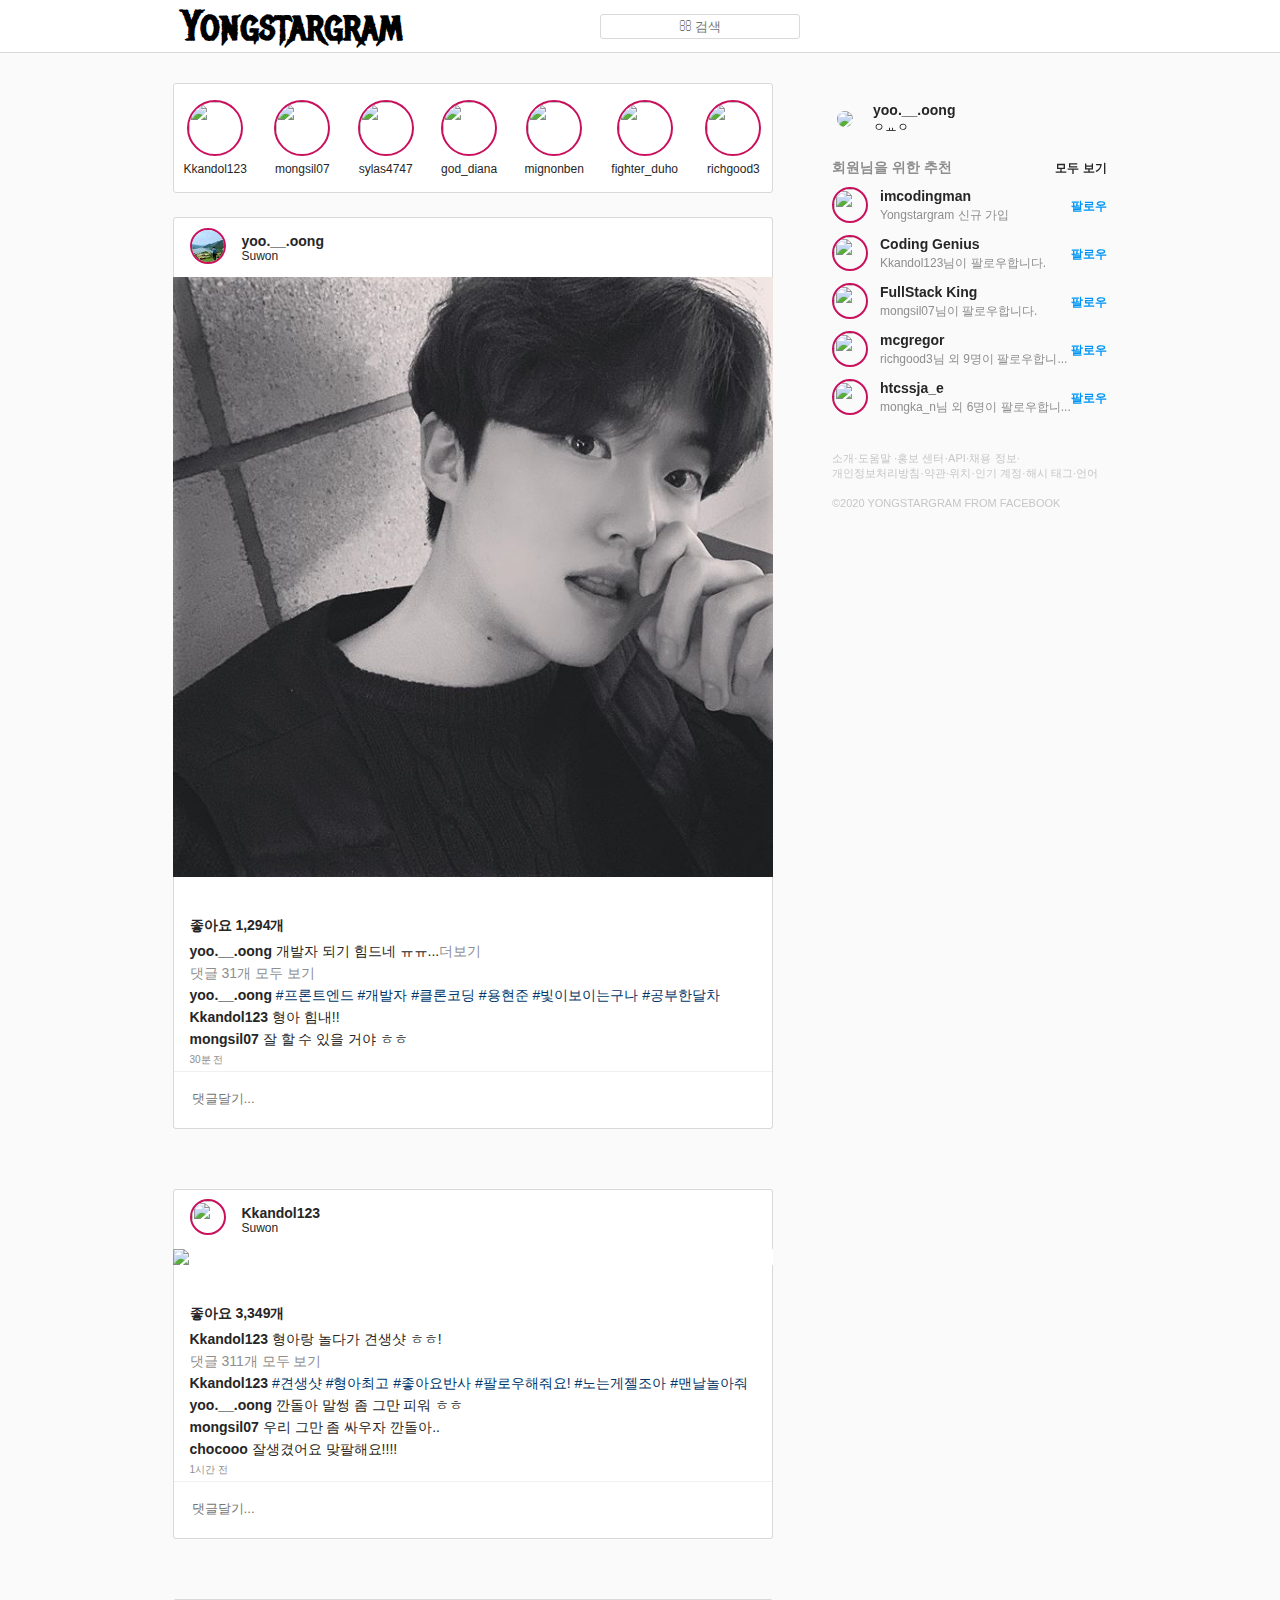
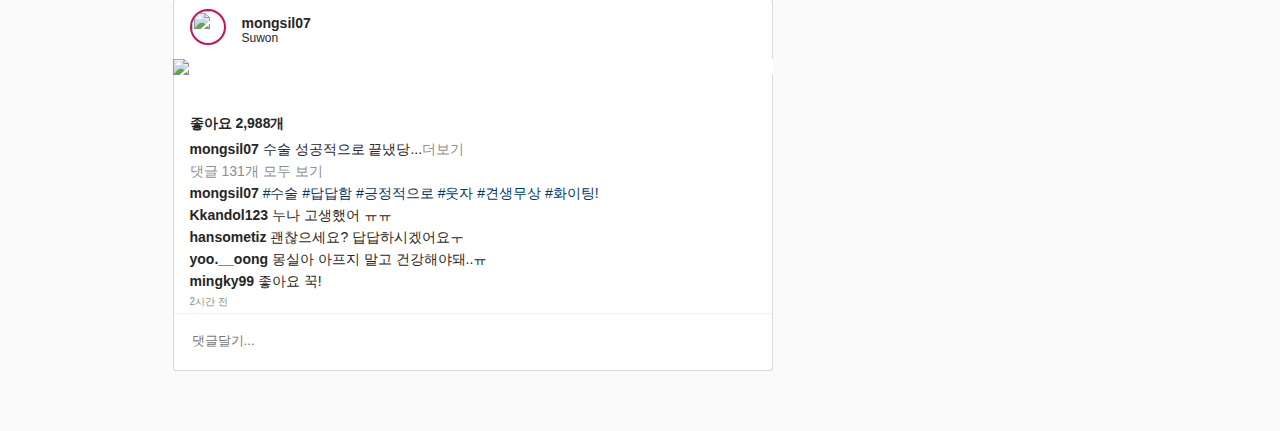
==== feed.html @ 7bf836a9 "HTML+CSS: Login Page" ====
<!DOCTYPE html>
<html lang="ko">

<head>
    <meta charset="UTF-8">
    <meta name="viewport" content="width=device-width, initial-scale=1.0">
    <meta http-equiv="X-UA-Compatible" content="ie=edge">
    <script src="https://kit.fontawesome.com/4717caeefe.js" crossorigin="anonymous"></script>
    <link href="https://fonts.googleapis.com/css2?family=Metal+Mania&display=swap" rel="stylesheet">
    <link rel="stylesheet" href="css/global.css">
    <link rel="stylesheet" href="css/feed.css">    
    <link rel="icon" href="favicon.ico">
    <title>Yongstargram</title>
</head>

<body>
    <!-- Navbar -->
    <nav id="navbar">
        <section class="navbar_section">
            <div class="navbar_container">
                <div class="navbar_logo">
                    <h1>Yongstargram</h1>
                </div>
                <div class="navbar_search">
                    <input class="navbar_search_input" type="text" placeholder="&#xf002; 검색" />
                </div>
                <div class="navbar_menu">
                    <ul class="navbar_menu_list">
                        <li class="navbar_menu_home">
                            <i class="fas fa-home"></i>
                        </li>
                        <li class="navbar_menu_dm">
                            <i class="far fa-paper-plane"></i>
                        </li>
                        <li class="navbar_menu_quest">
                            <i class="far fa-compass"></i>
                        </li>
                        <li class="navbar_menu_like">
                            <i class="fa heart fa-heart-o"></i>
                        </li>
                        <li class="navbar_menu_profile">
                            <i class="fas fa-user-alt"></i>
                        </li>
                    </ul>
                </div>
            </div>
        </section>
    </nav>
    <!-- Main Container -->
    <main id="main_container">
        <section id="main_content" class="section">
            <!-- left Menu -->
            <div class="main_left_menu">
                <!-- Feed Story -->
                <div class="main_story">
                    <!-- Story 1 -->
                    <div class="main_story_list">
                        <div class="main_story_img_list">
                            <div class="story_profile_img">
                                <img src="story_profile_img/깐돌프사.jpeg" />
                            </div>
                            <div class="story_profile_name small_name">
                                Kkandol123
                            </div>
                        </div>
                        <!-- Story 2 -->
                        <div class="main_story_img_list">
                            <div class="story_profile_img">
                                <img src="story_profile_img/몽실프사.jpeg" />
                            </div>
                            <div class="story_profile_name small_name">
                                mongsil07
                            </div>
                        </div>
                        <!-- Story 3 -->
                        <div class="main_story_img_list">
                            <div class="story_profile_img">
                                <img src="story_profile_img/sylas.jpg" />
                            </div>
                            <div class="story_profile_name small_name">
                                sylas4747
                            </div>
                        </div>
                        <!-- Story 4 -->
                        <div class="main_story_img_list">
                            <div class="story_profile_img">
                                <img src="story_profile_img/diana.jpg" />
                            </div>
                            <div class="story_profile_name small_name">
                                god_diana
                            </div>
                        </div>
                        <!-- Story 5 -->
                        <div class="main_story_img_list">
                            <div class="story_profile_img">
                                <img src="story_profile_img/ben.jpg" />
                            </div>
                            <div class="story_profile_name small_name">
                                mignonben
                            </div>
                        </div>
                        <!-- Story 6 -->
                        <div class="main_story_img_list">
                            <div class="story_profile_img">
                                <img src="story_profile_img/duho.jpg" />
                            </div>
                            <div class="story_profile_name small_name">
                                fighter_duho
                            </div>
                        </div>
                        <!-- Story 7 -->
                        <div class="main_story_img_list">
                            <div class="story_profile_img">
                                <img src="story_profile_img/simsn.jpg" />
                            </div>
                            <div class="story_profile_name small_name">
                                richgood3
                            </div>
                        </div>
                    </div>
                </div>
                <!-- Feed Info -->
                <div class="main_feed_info">
                    <article class="main_feed">

                        <!-- Feed Profile 1-->
                        <header class="main_feed_profile">
                            <div class="main_feed_profile_img_info">

                                <div class="main_feed_profile_img">
                                    <img src="main_profile_img/main_profile.jpg" />
                                </div>

                                <div class="main_feed_name-view">
                                    <div class="main_feed_profile_name_place">
                                        <div class="main_feed_profile_name">
                                            <a class="name">yoo.__.oong</a>
                                            <a class="small_name">Suwon</a>
                                        </div>
                                    </div>

                                    <div class="main_feed_profile_view">
                                        <span><i class="fa fa-ellipsis-h"></i></span>
                                    </div>
                                </div>
                            </div>


                        </header>

                        <!-- Feed Main 1-->
                        <div class="main_feed">
                            <div class="main_feed_img">
                                <img src="main_profile_img/용현준사진.png" class="feed_img" />
                            </div>

                            <div class="main_feed_explanation">
                                <section class="main_feed_explanation_icon">


                                    <span class="like-null-btn"><i class="fa heart fa-heart-o"></i></span>

                                    <span><i class="far fa-comment"></i></span>
                                    <span><i class="far fa-paper-plane"></i></span>


                                    <span id="book_mark">
                                        <i class="far fa-bookmark"></i>
                                    </span>
                                </section>

                                <section class="main_feed_likes">
                                    <div class="main_feed_like_count">
                                        <span>좋아요 1,<span id="like-count">294</span>개</span>
                                    </div>

                                    <div class="main_feed_commentes">
                                        <div class="main_feed_commentes_name">
                                            <span class="name">yoo.__.oong</span> <span>개발자 되기 힘드네 ㅠㅠ...<span
                                                    class="more_view">더보기</span> </span>
                                        </div>
                                        <div class="main_feed_comment_count">
                                            <span>댓글 31개 모두 보기</span>
                                        </div>
                                        <div class="main_feed_comment">
                                            <span class="name">yoo.__.oong</span> <span class="hash_tag">#프론트엔드 #개발자
                                                #클론코딩 #용현준 #빛이보이는구나 #공부한달차</span>
                                        </div>
                                        <div class="comment_list">
                                            <div class="main_feed_comment">
                                                <span class="name">Kkandol123</span> <span>형아 힘내!!</span>
                                            </div>
                                            <div class="main_feed_comment">
                                                <span class="name">mongsil07</span> <span>잘 할 수 있을 거야 ㅎㅎ</span>
                                            </div>
                                        </div>
                                        <div class="main_feed_time">
                                            <span>30분 전</span>
                                        </div>
                                        <section class="main_feed_comment_input">
                                            <div class="comment_input_form">
                                                <textarea class="comment_input_text" placeholder="댓글달기..."></textarea>

                                            </div>
                                        </section>
                                    </div>
                                </section>




                            </div>
                        </div>

                    </article>

                    <article class="main_feed">

                        <!-- Feed Profile 2-->
                        <header class="main_feed_profile">
                            <div class="main_feed_profile_img_info">

                                <div class="main_feed_profile_img">
                                    <img src="main_profile_img/깐돌프사.jpeg" />
                                </div>

                                <div class="main_feed_name-view">
                                    <div class="main_feed_profile_name_place">
                                        <div class="main_feed_profile_name">
                                            <a class="name">Kkandol123</a>
                                            <a class="small_name">Suwon</a>
                                        </div>
                                    </div>

                                    <div class="main_feed_profile_view">
                                        <span><i class="fa fa-ellipsis-h"></i></span>
                                    </div>
                                </div>
                            </div>


                        </header>

                        <!-- Feed Main 2-->
                        <div class="main_feed">
                            <div class="main_feed_img">
                                <img src="main_profile_img/깐돌피드1.jpeg" class="feed_img" />
                            </div>

                            <div class="main_feed_explanation">
                                <section class="main_feed_explanation_icon">


                                    <span class="like-null-btn"><i class="fa heart fa-heart-o"></i></span>

                                    <span><i class="far fa-comment"></i></span>
                                    <span><i class="far fa-paper-plane"></i></span>


                                    <span id="book_mark">
                                        <i class="far fa-bookmark"></i>
                                    </span>
                                </section>

                                <section class="main_feed_likes">
                                    <div class="main_feed_like_count">
                                        <span>좋아요 3,<span id="like-count">349</span>개</span>
                                    </div>

                                    <div class="main_feed_commentes">
                                        <div class="main_feed_commentes_name">
                                            <span class="name">Kkandol123</span> <span>형아랑 놀다가 견생샷 ㅎㅎ!
                                        </div>
                                        <div class="main_feed_comment_count">
                                            <span>댓글 311개 모두 보기</span>
                                        </div>
                                        <div class="main_feed_comment">
                                            <span class="name">Kkandol123</span> <span class="hash_tag">#견생샷 #형아최고
                                                #좋아요반사 #팔로우해줘요! #노는게젤조아 #맨날놀아줘</span>
                                        </div>
                                        <div class="comment_list">
                                            <div class="main_feed_comment">
                                                <span class="name">yoo.__.oong</span> <span>깐돌아 말썽 좀 그만 피워 ㅎㅎ</span>
                                            </div>
                                            <div class="main_feed_comment">
                                                <span class="name">mongsil07</span> <span>우리 그만 좀 싸우자 깐돌아..</span>
                                            </div>
                                            <div class="main_feed_comment">
                                                <span class="name">chocooo</span> <span>잘생겼어요 맞팔해요!!!!</span>
                                            </div>
                                        </div>
                                        <div class="main_feed_time">
                                            <span>1시간 전</span>
                                        </div>
                                        <section class="main_feed_comment_input">
                                            <div class="comment_input_form" action="">
                                                <textarea class="comment_input_text" placeholder="댓글달기..."></textarea>

                                            </div>
                                        </section>
                                    </div>
                                </section>

                            </div>
                        </div>

                    </article>
                    <article class="main_feed">

                        <!-- Feed Profile 3 -->
                        <header class="main_feed_profile">
                            <div class="main_feed_profile_img_info">

                                <div class="main_feed_profile_img">
                                    <img src="main_profile_img/몽실프사.jpeg" />
                                </div>

                                <div class="main_feed_name-view">
                                    <div class="main_feed_profile_name_place">
                                        <div class="main_feed_profile_name">
                                            <a class="name">mongsil07</a>
                                            <a class="small_name">Suwon</a>
                                        </div>
                                    </div>

                                    <div class="main_feed_profile_view">
                                        <span><i class="fa fa-ellipsis-h"></i></span>
                                    </div>
                                </div>
                            </div>


                        </header>

                        <!-- Feed Main 3 -->
                        <div class="main_feed">
                            <div class="main_feed_img">
                                <img src="main_profile_img/몽실피드1.jpeg" class="feed_img" />
                            </div>

                            <div class="main_feed_explanation">
                                <section class="main_feed_explanation_icon">


                                    <span class="like-null-btn"><i class="fa heart fa-heart-o"></i></span>

                                    <span><i class="far fa-comment"></i></span>
                                    <span><i class="far fa-paper-plane"></i></span>


                                    <span id="book_mark">
                                        <i class="far fa-bookmark"></i>
                                    </span>
                                </section>

                                <section class="main_feed_likes">
                                    <div class="main_feed_like_count">
                                        <span>좋아요 2,<span id="like-count">988</span>개</span>
                                    </div>

                                    <div class="main_feed_commentes">
                                        <div class="main_feed_commentes_name">
                                            <span class="name">mongsil07</span> <span>수술 성공적으로 끝냈당...<span
                                                    class="more_view">더보기</span> </span>
                                        </div>
                                        <div class="main_feed_comment_count">
                                            <span>댓글 131개 모두 보기</span>
                                        </div>
                                        <div class="main_feed_comment">
                                            <span class="name">mongsil07</span> <span class="hash_tag">#수술 #답답함
                                                #긍정적으로 #웃자 #견생무상 #화이팅!</span>
                                        </div>
                                        <div class="comment_list">
                                            <div class="main_feed_comment">
                                                <span class="name">Kkandol123</span> <span>누나 고생했어 ㅠㅠ</span>
                                            </div>
                                            <div class="main_feed_comment">
                                                <span class="name">hansometiz</span> <span>괜찮으세요? 답답하시겠어요ㅜ</span>
                                            </div>
                                            <div class="main_feed_comment">
                                                <span class="name">yoo.__oong</span> <span>몽실아 아프지 말고 건강해야돼..ㅠ</span>
                                            </div>
                                            <div class="main_feed_comment">
                                                <span class="name">mingky99</span> <span>좋아요 꾹!</span>
                                            </div>
                                        </div>
                                        <div class="main_feed_time">
                                            <span>2시간 전</span>
                                        </div>


                                        <section class="main_feed_comment_input">
                                            <div class="comment_input_form" action="">
                                                <textarea class="comment_input_text" placeholder="댓글달기..."></textarea>

                                            </div>
                                        </section>
                                    </div>
                                </section>

                            </div>
                        </div>

                    </article>
                </div>
            </div>

            <!-- Footer Menu -->

            <footer class="footer_menu">
                <div class="footer_menu_profile_img-name">
                    <div class="footer_menu_profile_img">
                        <img src="footer_img/footer_profile.jpg" />
                    </div>
                    <div class="footer_menu_profile_name">
                        <div class="footer_id">
                            <span class="name">yoo.__.oong</span>
                        </div>
                        <div class="footer_nickname">
                            <span>ㅇㅛㅇ</span>
                        </div>
                    </div>
                </div>

                <!-- Follow Recommend -->
                <div class="footer_recommend_menu">
                    <div class="footer_recommend_logo">
                        <div class="footer_recommend_logo_recommentation">
                            <span>회원님을 위한 추천</span>
                        </div>
                        <div class="footer_recommend_view">
                            <span class="small_name">모두 보기</span>
                        </div>
                    </div>
                    <!-- Recommend 1 -->
                    <div class="footer_recommend_menulist">
                        <div class="footer_recommend_list">
                            <div class="footer_img-name">
                                <div class="footer_recommend_list_img">
                                    <img src="recommend_img/codingman.jpg" />
                                </div>
                                <div class="footer_recommend_list_name">

                                    <div class="recommend_id">
                                        <span class="name">imcodingman</span>
                                    </div>
                                    <div class="recommend_info">
                                        <span class="small_name rec_follower">Yongstargram 신규 가입</span>
                                    </div>
                                </div>
                            </div>
                            <div class="footer_recommend_list_follow">
                                <span class="small_name">팔로우</span>
                            </div>
                        </div>
                        <!-- Recommend 2 -->
                        <div class="footer_recommend_list">
                            <div class="footer_img-name">
                                <div class="footer_recommend_list_img">
                                    <img src="recommend_img/coding_genius.jpg" />
                                </div>
                                <div class="footer_recommend_list_name">

                                    <div class="recommend_id">
                                        <span class="name">Coding Genius</span>
                                    </div>
                                    <div class="recommend_info">
                                        <span class="small_name rec_follower">Kkandol123님이 팔로우합니다.</span>
                                    </div>
                                </div>
                            </div>
                            <div class="footer_recommend_list_follow">
                                <span class="small_name">팔로우</span>
                            </div>
                        </div>
                        <!-- Recommend 3 -->
                        <div class="footer_recommend_list">
                            <div class="footer_img-name">
                                <div class="footer_recommend_list_img">
                                    <img src="recommend_img/nico.jpg" />
                                </div>
                                <div class="footer_recommend_list_name">

                                    <div class="recommend_id">
                                        <span class="name">FullStack King</span>
                                    </div>
                                    <div class="recommend_info">
                                        <span class="small_name rec_follower">mongsil07님이 팔로우합니다.</span>
                                    </div>
                                </div>
                            </div>
                            <div class="footer_recommend_list_follow">
                                <span class="small_name">팔로우</span>
                            </div>
                        </div>
                        <!-- Recommend 4 -->
                        <div class="footer_recommend_list">
                            <div class="footer_img-name">
                                <div class="footer_recommend_list_img">
                                    <img src="recommend_img/mcgregor.jpg" />
                                </div>
                                <div class="footer_recommend_list_name">

                                    <div class="recommend_id">
                                        <span class="name">mcgregor</span>
                                    </div>
                                    <div class="recommend_info">
                                        <span class="small_name rec_follower">richgood3님 외 9명이 팔로우합니...</span>
                                    </div>
                                </div>
                            </div>
                            <div class="footer_recommend_list_follow">
                                <span class="small_name">팔로우</span>
                            </div>
                        </div>
                        <!-- Recommend 5 -->
                        <div class="footer_recommend_list">
                            <div class="footer_img-name">
                                <div class="footer_recommend_list_img">
                                    <img src="recommend_img/money.jpg" />
                                </div>
                                <div class="footer_recommend_list_name">

                                    <div class="recommend_id">
                                        <span class="name">htcssja_e</span>
                                    </div>
                                    <div class="recommend_info">
                                        <span class="small_name rec_follower">mongka_n님 외 6명이 팔로우합니...</span>
                                    </div>
                                </div>
                            </div>
                            <div class="footer_recommend_list_follow">
                                <span class="small_name">팔로우</span>
                            </div>
                        </div>
                    </div>
                </div>
                <!-- Terms and Conditions -->
                <div class="footer_footer">
                    <div class="footer_footer_terms">
                        <p>소개·도움말 ·홍보 센터·API·채용 정보·</p>
                        <p>개인정보처리방침·약관·위치·인기 계정·해시 태그·언어</p>
                    </div>
                    <div class="footer_footer_since">
                        <span>©2020 YONGSTARGRAM FROM FACEBOOK</span>
                    </div>
                </div>
            </footer>

        </section>

    </main>
    <script defer src="js/like_button.js"></script>
    <script defer src="js/comment-button.js"></script>
</body>

</html>
---- css/global.css ----
:root{
    /* color */
    --color-black:#000000;
    --color-light-black:#262626;
    --color-gray:#8e8e8e;
    --color-light-gray:#c9c3c3;
    --color-white-gray:#fafafa;
    --color-light-blue:#0095f6;
    --color-light-red:#ca105d;
    --color-dark-pink:#ca105d;
    --color-white: #ffffff;
    --color-hash-tag:#00376b;    

    /* Border */
    --border-radius:3px;
    --color-border:#d9d9d9;
}

/* Global */
* {
    box-sizing: border-box;
}

body {
    padding-top: 53px;
    margin: 0; 
    background-color: var(--color-white-gray);
    font-family: -apple-system,BlinkMacSystemFont,"Segoe UI",Roboto,Helvetica,Arial,sans-serif;
}

main {
    animation: .6s fadeMain linear;
}

@keyframes fadeMain{
	from{
		transform: translateY(20px);
		opacity: 0;
	}
	to{
		transform: none;
		opacity: 1
	}
}

img {
    border-radius: 50%;
    border: 2px solid var(--color-dark-pink);
    cursor: pointer;
    user-select: none;
}

i {
    cursor: pointer;
}

.name {
    font-size:14px;
    font-weight: 600;    
    color: var(--color-light-black);
}

.small_name {
    font-size:12px;    
    color: var(--color-light-black);    
}
---- css/feed.css ----
/* Navbar */
#navbar {
    z-index: 1;
    width: 100%;
    height: 53px;
    position: fixed;
    top: 0;
    background-color: var(--color-white);
    border-bottom: 1px solid var(--color-border);
    font-size: 1.3em;
}

.navbar_section {
    height: 100%;
    display: flex;
    align-items: center;
    justify-content: center;
}

.navbar_container {
    height: 100%;
    width: 915px;
    display: flex;
    justify-content: space-between;
    align-items: center;
}

.navbar_logo {
    height: 100%;
    display: flex;
    align-items: center;
    font-family: 'Metal Mania', cursive;    
    cursor: pointer;
    user-select: none;
}

.navbar_logo h1 {
    margin: 0;
}

.navbar_search {
    height: 100%;    
    display: flex;
    align-items: center;
}

.navbar_search_input{
    font-family: FontAwesome;
    font-style: normal;
    font-weight: normal;
    text-decoration: inherit;
    width: 200px;
    height: 25px;
    line-height: 25px;
    padding: 3px 6px;
    border: 1px solid var(--color-border);
    border-radius: var(--border-radius);
}

.navbar_search_input::placeholder{
    text-align: center;
}

.navbar_menu{
    height: 100%;
    display: flex;
    align-items: center;
    justify-content: center
}

.navbar_menu_list {
    display: flex;
    list-style: none;
    margin: 0;    
    padding: 0;
}

.navbar_menu_list li {
    padding-left: 20px;
}

/* Feed */
#main_content { 
    max-width: 935px;
    margin: 0 auto;   
    display: flex;
    padding-top: 30px;
       
}

.main_left_menu {
    max-width: 600px;
    margin-right: 28px;
}

/* Story */
.main_story {
    margin-bottom: 24px;
    background-color: var(--color-white);
    border: 1px solid var(--color-border);
    border-radius: var(--border-radius);
    padding: 16px 10px;
}

.main_story_list {    
    display: flex;
    justify-content: space-between;   
}

.main_story_img_list {
    text-align: center;    
}

.story_profile_img img{
    width: 56px;
    height: 56px;
}

.story_profile_name {
    font-size: 12px;
    color: var(--color-light-black);
}

/* Main Feed */


.main_feed {
    background-color: var(--color-white);
    margin-bottom: 60px;    
}

.main_feed_profile {
    border: 1px solid var(--color-border);
    border-top-right-radius: var(--border-radius);
    border-top-left-radius: var(--border-radius);
    border-bottom: none;
    padding: 16px;
}

.main_feed_profile_img_info {
    height: 27px;
    display: flex;
    justify-content: space-between;
    align-items: center;    
}

.main_feed_profile_img img {
    width: 36px;
    height: 36px;
}

.feed_img{
    display: table-row;
    border-radius: 0;
    border-style: none;      
}

.main_feed_name-view {
    width: 100%;
    display: flex;
    justify-content: space-between;
    align-items: center;
    margin-left: 16px;
}

.main_feed_profile_name{    
    display: flex;
    flex-direction: column;    
    align-items: flex-start;
}


/* Feed Info (Bottom) */
.main_feed_explanation {
    border: 1px solid var(--color-border);
    border-bottom-right-radius: var(--border-radius);
    border-bottom-left-radius: var(--border-radius);
    border-top: none;
}

.main_feed_explanation_icon {
    display: flex;
    align-items: center;
    height: 40px;
    font-size: 24px;
    padding: 0 16px;
    
}

.fa-heart {
    color:#ed4956;
    animation: .5s pump infinite linear;
}

@keyframes pump{
	from{
		transform: none;
	}
	to{
		transform: scale(1.1,1.1);
	}
}

.main_feed_explanation_icon span {
    margin-right: 18px;
}

#book_mark {
    margin-left: auto;
    margin-right: 0px;
}

.main_feed_likes {
    font-size: 14px;
    color: var(--color-light-black);
    
}

.main_feed_like_count {
    padding: 0 16px;
    margin-bottom: 8px;
    font-weight: 600;
}

.main_feed_commentes_name,
.main_feed_comment_count,
.main_feed_comment,
.main_feed_time {
    margin-bottom: 4px;
    padding: 0 16px;
}

.more_view {
    color: var(--color-gray);
    cursor: pointer;
}

.main_feed_comment_count {
    color: var(--color-gray);
}

.hash_tag {
    color: var(--color-hash-tag);
}

.main_feed_time {
    font-size: 10px;
    color: var(--color-gray);
}

.main_feed_comment_input {
    margin-top: 4px;
    padding: 0 16px;
    border-top: 1px solid #f0f0f0;    
}

.comment_input_form {
    display: flex;
    justify-content: space-between;
    align-items: center;
    height: 56px;    
}

.comment_input_text {
    width: 100%;
    height: 24px;
    outline: none;
    border: none;
    resize: none;
    font-family: -apple-system,BlinkMacSystemFont,"Segoe UI",Roboto,Helvetica,Arial,sans-serif;
}


.comment_input_button:disabled {
    opacity: .3;
    pointer-events: none;
}

/* Footer */

.footer_menu {
    position: fixed;
    left: 65%;
    margin-bottom: 30px;
}

.footer_menu_profile_img-name {
    display: flex;
    align-items: center;
    margin: 18px 0;
    padding-left: 5px;
}

.footer_menu_profile_img {
    display: flex;
    border: none;
}

.footer_menu_profile_img  img{
    border: none;
}

.footer_recommend_list_img img{
    width: 36px;
    height: 36px;
}

.footer_menu_profile_name {
    margin-left: 20px;
}

.footer_menu_profile_img-name .footer_nickname {
    font-size: 12px;    
}

.footer_recommend_view span {
    font-weight: 600;
}

.footer_recommend_menu {
    margin-left: -16px;
    margin-bottom: 12px;
}

.footer_recommend_logo {
    display: flex;
    justify-content: space-between;
    align-items: center;
    padding: 4px 16px;
    margin-top: 12px;
}

.footer_recommend_logo_recommentation{
    font-size: 14px;
    font-weight: 600;
    color: var(--color-gray);
}

.footer_recommend_list {
    display: flex;
    justify-content: space-between;
    align-items: center;
    height: 48px;
    padding: 8px 16px;
}

.footer_img-name {
    display: flex;
}

.footer_recommend_list_img {
    display: flex;
    flex-direction: column;
    justify-content: center;
    margin-right: 12px;
}

.rec_follower {    
    color: var(--color-gray);
}

.footer_recommend_list_follow .small_name {
    color: var(--color-light-blue);
    font-weight: 600;
    cursor: pointer;
}

.footer_footer {
    font-size: 11px;
    color: #c7c7c7;
    padding-bottom: 30px;
}

.footer_footer_terms{
    margin-top: 30px;
    margin-bottom: 16px;
}

.footer_footer_terms p{
    margin: 0;
}


/* Responsive */

/* Max-width 1000px */
@media screen and (max-width: 1000px) {
    .footer_menu {
        display: none;
    }

    .main_left_menu {
        margin: 0 auto;
    }

    .navbar_container {
        width: 100%;
        padding: 0 20px;
    }
}

/* Max-width 640px */
@media screen and (max-width: 640px) {
    .navbar_container_2,
    .main_left_menu,
    .feed_img {
        width: 100%;        
    }

    #main_content {
        width: 100%;
        padding-top: 1px;
    }    

    .main_feed_profile,
    .main_feed_explanation {
        background: none;
        border: none;
    }

    .navbar_search,
    .main_story  {
        display: none;
    }    
}
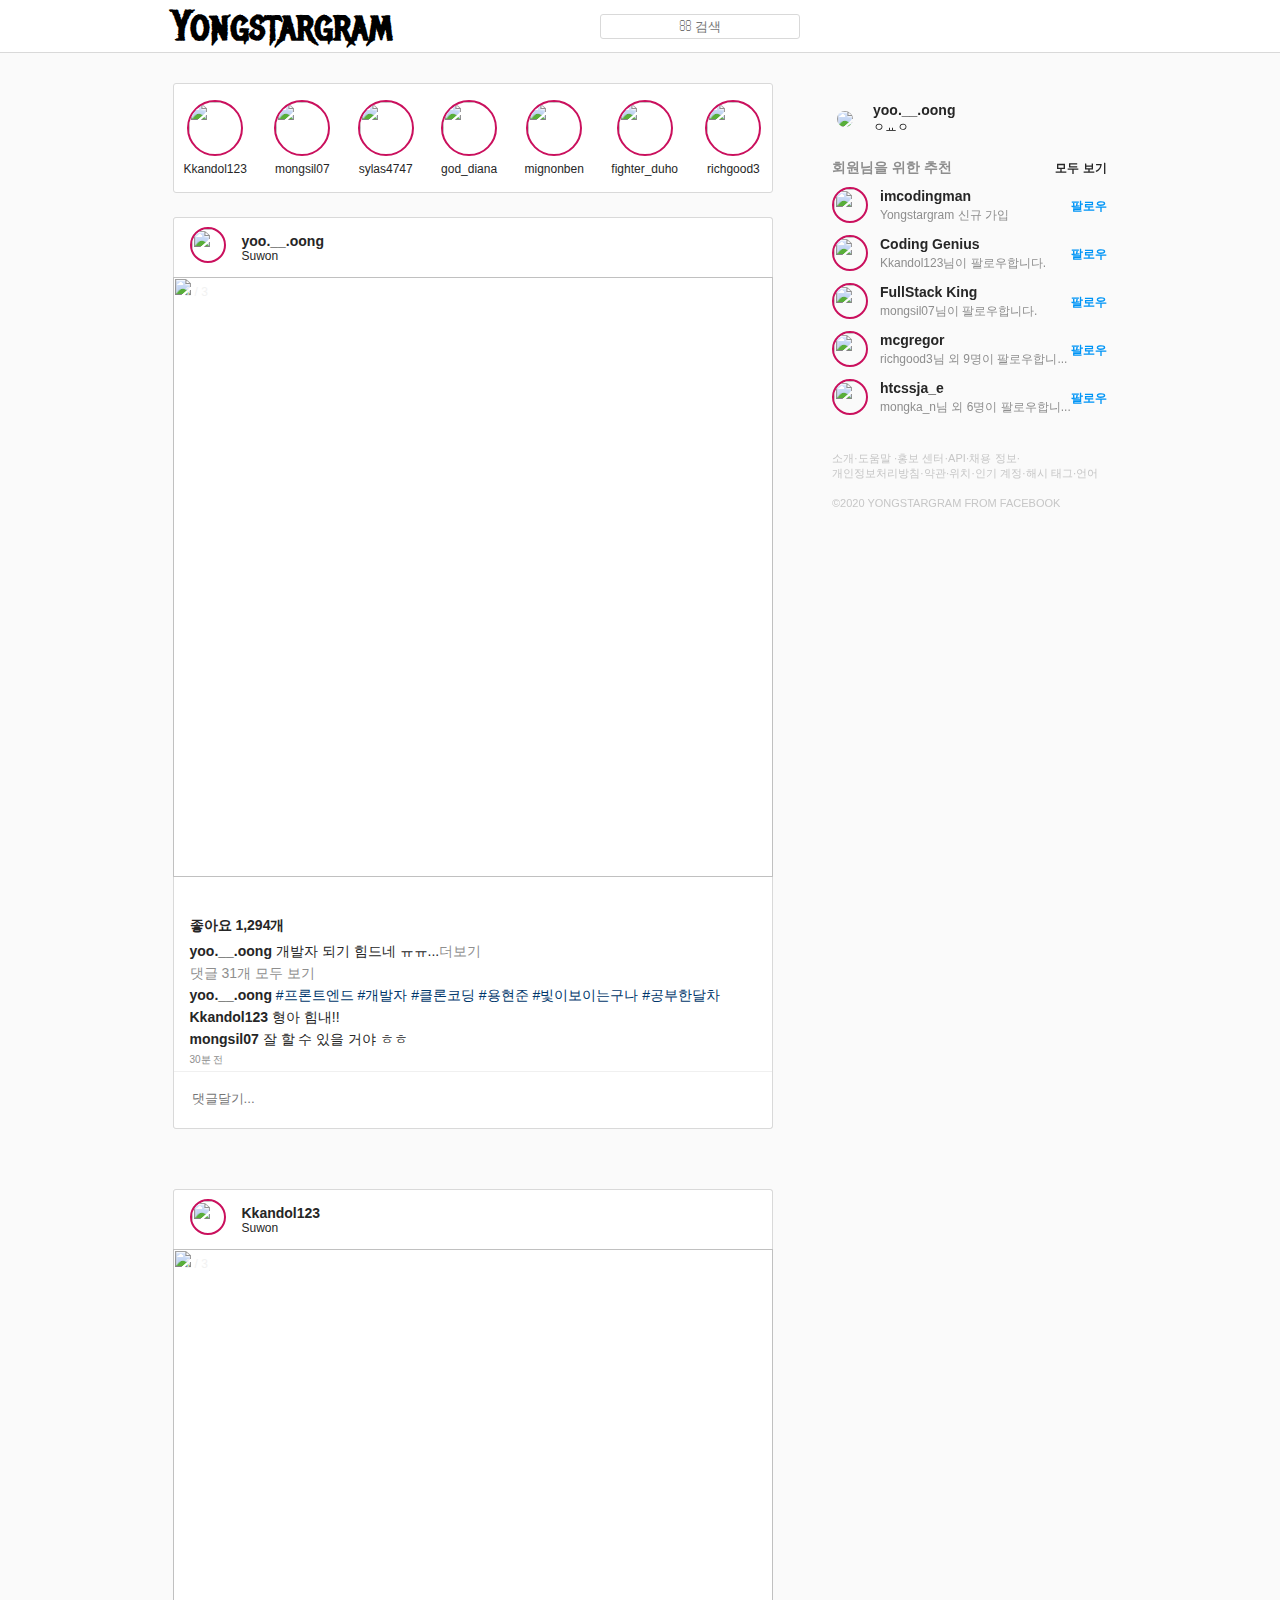
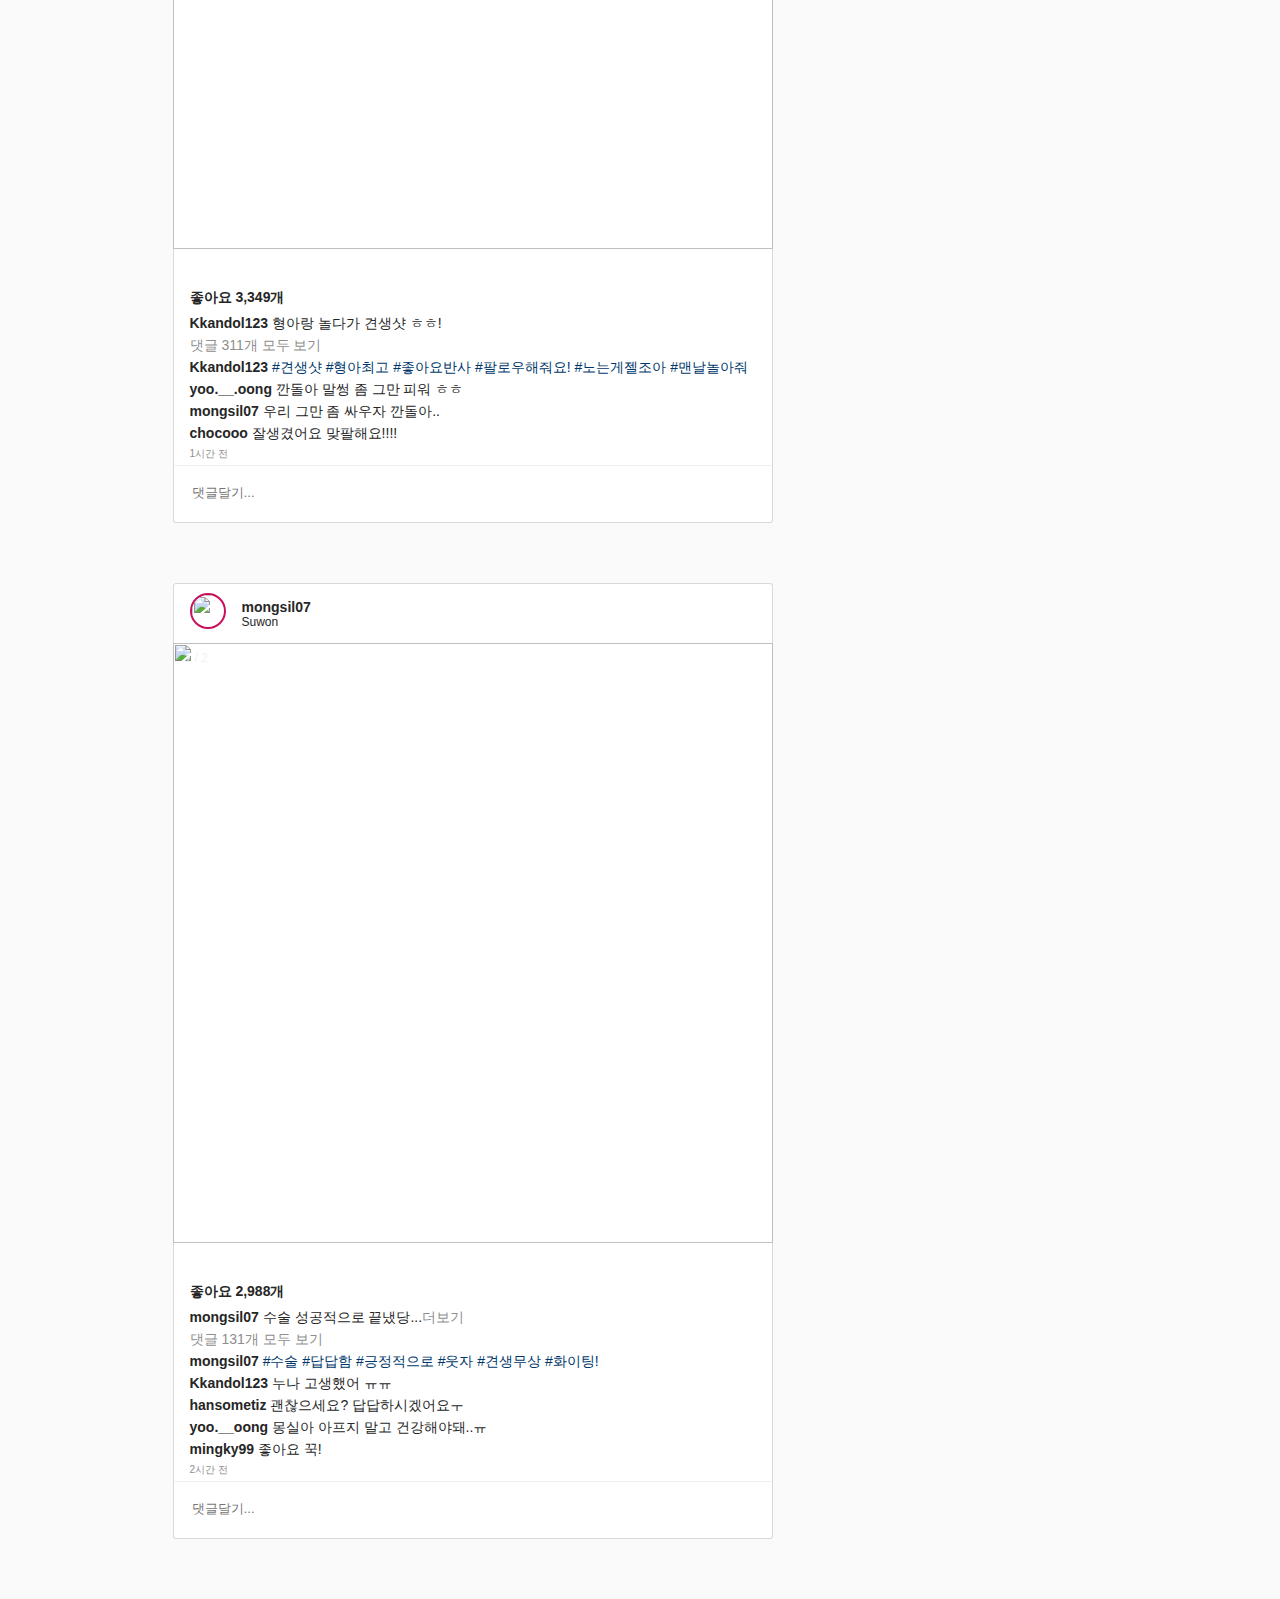
==== commit 2b94fa97: "JS: Image Slider" ====
--- a/feed.html
+++ b/feed.html
@@ -8,8 +8,11 @@
     <script src="https://kit.fontawesome.com/4717caeefe.js" crossorigin="anonymous"></script>
     <link href="https://fonts.googleapis.com/css2?family=Metal+Mania&display=swap" rel="stylesheet">
     <link rel="stylesheet" href="css/global.css">
-    <link rel="stylesheet" href="css/feed.css">    
+    <link rel="stylesheet" href="css/feed.css">
     <link rel="icon" href="favicon.ico">
+    <script defer src="js/like_button.js"></script>
+    <script defer src="js/comment-button.js"></script>
+    <script defer src="js/feed_img_slider.js"></script>
     <title>Yongstargram</title>
 </head>
 
@@ -57,7 +60,7 @@
                     <div class="main_story_list">
                         <div class="main_story_img_list">
                             <div class="story_profile_img">
-                                <img src="story_profile_img/깐돌프사.jpeg" />
+                                <img src="images/story_profile_img/깐돌프사.jpeg" />
                             </div>
                             <div class="story_profile_name small_name">
                                 Kkandol123
@@ -66,7 +69,7 @@
                         <!-- Story 2 -->
                         <div class="main_story_img_list">
                             <div class="story_profile_img">
-                                <img src="story_profile_img/몽실프사.jpeg" />
+                                <img src="images/story_profile_img/몽실프사.jpeg" />
                             </div>
                             <div class="story_profile_name small_name">
                                 mongsil07
@@ -75,7 +78,7 @@
                         <!-- Story 3 -->
                         <div class="main_story_img_list">
                             <div class="story_profile_img">
-                                <img src="story_profile_img/sylas.jpg" />
+                                <img src="images/story_profile_img/sylas.jpg" />
                             </div>
                             <div class="story_profile_name small_name">
                                 sylas4747
@@ -84,7 +87,7 @@
                         <!-- Story 4 -->
                         <div class="main_story_img_list">
                             <div class="story_profile_img">
-                                <img src="story_profile_img/diana.jpg" />
+                                <img src="images/story_profile_img/diana.jpg" />
                             </div>
                             <div class="story_profile_name small_name">
                                 god_diana
@@ -93,7 +96,7 @@
                         <!-- Story 5 -->
                         <div class="main_story_img_list">
                             <div class="story_profile_img">
-                                <img src="story_profile_img/ben.jpg" />
+                                <img src="images/story_profile_img/ben.jpg" />
                             </div>
                             <div class="story_profile_name small_name">
                                 mignonben
@@ -102,7 +105,7 @@
                         <!-- Story 6 -->
                         <div class="main_story_img_list">
                             <div class="story_profile_img">
-                                <img src="story_profile_img/duho.jpg" />
+                                <img src="images/story_profile_img/duho.jpg" />
                             </div>
                             <div class="story_profile_name small_name">
                                 fighter_duho
@@ -111,7 +114,7 @@
                         <!-- Story 7 -->
                         <div class="main_story_img_list">
                             <div class="story_profile_img">
-                                <img src="story_profile_img/simsn.jpg" />
+                                <img src="images/story_profile_img/simsn.jpg" />
                             </div>
                             <div class="story_profile_name small_name">
                                 richgood3
@@ -128,7 +131,7 @@
                             <div class="main_feed_profile_img_info">
 
                                 <div class="main_feed_profile_img">
-                                    <img src="main_profile_img/main_profile.jpg" />
+                                    <img src="images/main_profile_img/main_profile.jpg" />
                                 </div>
 
                                 <div class="main_feed_name-view">
@@ -149,15 +152,30 @@
                         </header>
 
                         <!-- Feed Main 1-->
-                        <div class="main_feed">
-                            <div class="main_feed_img">
-                                <img src="main_profile_img/용현준사진.png" class="feed_img" />
-                            </div>
+                        <div class="main_feed_info">
+                            <div class="main_feed_img_container">
+                                <div class="main_feed_img" style="display: block;">
+                                    <div class="main_feed_img_numbertext">1 / 3</div>
+                                    <img src="images/main_profile_img/용현준사진.png" class="feed_img" />
+                                </div>
+                                <div class="main_feed_img">
+                                    <div class="main_feed_img_numbertext">2 / 3</div>
+                                    <img src="images/main_profile_img/용현준2.jpg" class="feed_img" />
+                                </div>
+                                <div class="main_feed_img">
+                                    <div class="main_feed_img_numbertext">3 / 3</div>
+                                    <img src="images/main_profile_img/용현준3.jpg" class="feed_img" />
+                                </div>
+                                <div class="main_feed_img_button">
+                                    <a class="main_feed_img_prev">&#10094;</a>
+                                    <a class="main_feed_img_next">&#10095;</a>
+                                </div>
+                                </div>
+                        </div>
+                            
 
                             <div class="main_feed_explanation">
                                 <section class="main_feed_explanation_icon">
-
-
                                     <span class="like-null-btn"><i class="fa heart fa-heart-o"></i></span>
 
                                     <span><i class="far fa-comment"></i></span>
@@ -199,8 +217,7 @@
                                         </div>
                                         <section class="main_feed_comment_input">
                                             <div class="comment_input_form">
-                                                <textarea class="comment_input_text" placeholder="댓글달기..."></textarea>
-
+                                                <textarea class="comment_input_text" placeholder="댓글달기..."></textarea>    
                                             </div>
                                         </section>
                                     </div>
@@ -221,7 +238,7 @@
                             <div class="main_feed_profile_img_info">
 
                                 <div class="main_feed_profile_img">
-                                    <img src="main_profile_img/깐돌프사.jpeg" />
+                                    <img src="images/main_profile_img/깐돌프사.jpeg" />
                                 </div>
 
                                 <div class="main_feed_name-view">
@@ -242,10 +259,26 @@
                         </header>
 
                         <!-- Feed Main 2-->
-                        <div class="main_feed">
-                            <div class="main_feed_img">
-                                <img src="main_profile_img/깐돌피드1.jpeg" class="feed_img" />
-                            </div>
+                        <div class="main_feed_info">
+                            <div class="main_feed_img_container">
+                                <div class="main_feed_img" style="display: block;">
+                                    <div class="main_feed_img_numbertext">1 / 3</div>
+                                    <img src="images/main_profile_img/깐돌피드1.jpeg" class="feed_img" />
+                                </div>
+                                <div class="main_feed_img">
+                                    <div class="main_feed_img_numbertext">2 / 3</div>
+                                    <img src="images/main_profile_img/깐돌피드2.jpeg" class="feed_img" />
+                                </div>
+                                <div class="main_feed_img">
+                                    <div class="main_feed_img_numbertext">3 / 3</div>
+                                    <img src="images/main_profile_img/깐돌피드3.jpg" class="feed_img" />
+                                </div>
+                                <div class="main_feed_img_button">
+                                    <a class="main_feed_img_prev">&#10094;</a>
+                                    <a class="main_feed_img_next">&#10095;</a>
+                                </div>
+                            </div>
+                            
 
                             <div class="main_feed_explanation">
                                 <section class="main_feed_explanation_icon">
@@ -312,7 +345,7 @@
                             <div class="main_feed_profile_img_info">
 
                                 <div class="main_feed_profile_img">
-                                    <img src="main_profile_img/몽실프사.jpeg" />
+                                    <img src="images/main_profile_img/몽실프사.jpeg" />
                                 </div>
 
                                 <div class="main_feed_name-view">
@@ -333,10 +366,22 @@
                         </header>
 
                         <!-- Feed Main 3 -->
-                        <div class="main_feed">
-                            <div class="main_feed_img">
-                                <img src="main_profile_img/몽실피드1.jpeg" class="feed_img" />
-                            </div>
+                        <div class="main_feed_info">
+                            <div class="main_feed_img_container">
+                                <div class="main_feed_img" style="display: block;">
+                                    <div class="main_feed_img_numbertext">1 / 2</div>
+                                    <img src="images/main_profile_img/몽실피드1.jpeg" class="feed_img" />
+                                </div>
+                                <div class="main_feed_img">
+                                    <div class="main_feed_img_numbertext">2 / 2</div>
+                                    <img src="images/main_profile_img/몽실피드2.jpeg" class="feed_img" />
+                                </div>
+                                <div class="main_feed_img_button">
+                                    <a class="main_feed_img_prev">&#10094;</a>
+                                    <a class="main_feed_img_next">&#10095;</a>
+                                </div>
+                            </div>
+                            
 
                             <div class="main_feed_explanation">
                                 <section class="main_feed_explanation_icon">
@@ -410,7 +455,7 @@
             <footer class="footer_menu">
                 <div class="footer_menu_profile_img-name">
                     <div class="footer_menu_profile_img">
-                        <img src="footer_img/footer_profile.jpg" />
+                        <img src="images/footer_img/footer_profile.jpg" />
                     </div>
                     <div class="footer_menu_profile_name">
                         <div class="footer_id">
@@ -437,7 +482,7 @@
                         <div class="footer_recommend_list">
                             <div class="footer_img-name">
                                 <div class="footer_recommend_list_img">
-                                    <img src="recommend_img/codingman.jpg" />
+                                    <img src="images/recommend_img/codingman.jpg" />
                                 </div>
                                 <div class="footer_recommend_list_name">
 
@@ -457,7 +502,7 @@
                         <div class="footer_recommend_list">
                             <div class="footer_img-name">
                                 <div class="footer_recommend_list_img">
-                                    <img src="recommend_img/coding_genius.jpg" />
+                                    <img src="images/recommend_img/coding_genius.jpg" />
                                 </div>
                                 <div class="footer_recommend_list_name">
 
@@ -477,7 +522,7 @@
                         <div class="footer_recommend_list">
                             <div class="footer_img-name">
                                 <div class="footer_recommend_list_img">
-                                    <img src="recommend_img/nico.jpg" />
+                                    <img src="images/recommend_img/nico.jpg" />
                                 </div>
                                 <div class="footer_recommend_list_name">
 
@@ -497,7 +542,7 @@
                         <div class="footer_recommend_list">
                             <div class="footer_img-name">
                                 <div class="footer_recommend_list_img">
-                                    <img src="recommend_img/mcgregor.jpg" />
+                                    <img src="images/recommend_img/mcgregor.jpg" />
                                 </div>
                                 <div class="footer_recommend_list_name">
 
@@ -517,7 +562,7 @@
                         <div class="footer_recommend_list">
                             <div class="footer_img-name">
                                 <div class="footer_recommend_list_img">
-                                    <img src="recommend_img/money.jpg" />
+                                    <img src="images/recommend_img/money.jpg" />
                                 </div>
                                 <div class="footer_recommend_list_name">
 
@@ -549,9 +594,7 @@
 
         </section>
 
-    </main>
-    <script defer src="js/like_button.js"></script>
-    <script defer src="js/comment-button.js"></script>
+    </main>    
 </body>
 
 </html>--- a/css/global.css
+++ b/css/global.css
@@ -29,12 +29,16 @@
 }
 
 main {
-    animation: .6s fadeMain linear;
+    animation: .8s fadeIn ;
 }
 
-@keyframes fadeMain{
+ul {
+    list-style:none;
+}
+
+@keyframes fadeIn{
 	from{
-		transform: translateY(20px);
+		transform: translateY(30px);
 		opacity: 0;
 	}
 	to{
--- a/css/feed.css
+++ b/css/feed.css
@@ -1,4 +1,5 @@
 /* Navbar */
+
 #navbar {
     z-index: 1;
     width: 100%;
@@ -19,7 +20,7 @@
 
 .navbar_container {
     height: 100%;
-    width: 915px;
+    width: 935px;
     display: flex;
     justify-content: space-between;
     align-items: center;
@@ -94,6 +95,7 @@
 }
 
 /* Story */
+
 .main_story {
     margin-bottom: 24px;
     background-color: var(--color-white);
@@ -123,7 +125,6 @@
 
 /* Main Feed */
 
-
 .main_feed {
     background-color: var(--color-white);
     margin-bottom: 60px;    
@@ -149,7 +150,62 @@
     height: 36px;
 }
 
+.main_feed_img_container {
+    max-width: 600px;
+    position: relative;
+}
+
+.main_feed_img_prev,
+.main_feed_img_next {
+    cursor: pointer;
+    position: absolute;
+    top: 50%;
+    width: auto;
+    padding: 16px;
+    margin-top: -22px;
+    color: white;
+    font-weight: bold;
+    font-size: 18px;
+    transition: 0.6s ease;
+    border-radius: 0 3px 3px 0;
+    user-select: none;
+}
+
+.main_feed_img_next {
+    right: 0;
+    border-radius: 3px 0 0 3px;
+  }
+
+.main_feed_img_prev:hover,
+.main_feed_img_next:hover {
+    background-color: rgba(0,0,0,0.8);
+  }
+
+.main_feed_img_numbertext {
+    color: #f2f2f2;
+    font-size: 12px;
+    padding: 8px 12px;
+    position: absolute;
+    top: 0;
+}
+
+.main_feed_img {
+    display: none;
+    animation: 0.8s fade;
+}
+
+@keyframes fade {
+    from {
+        opacity: .6
+    } 
+    90% {
+        opacity: 1
+    }
+  }
+
 .feed_img{
+    width: 600px;
+    height: 600px;
     display: table-row;
     border-radius: 0;
     border-style: none;      
@@ -171,6 +227,7 @@
 
 
 /* Feed Info (Bottom) */
+
 .main_feed_explanation {
     border: 1px solid var(--color-border);
     border-bottom-right-radius: var(--border-radius);
@@ -189,15 +246,15 @@
 
 .fa-heart {
     color:#ed4956;
-    animation: .5s pump infinite linear;
-}
-
-@keyframes pump{
-	from{
+    animation: 213ms sizeUp ease-in-out;
+}
+
+@keyframes sizeUp{
+	0%{
 		transform: none;
 	}
-	to{
-		transform: scale(1.1,1.1);
+	80%{
+		transform: scale(1.3,1.3);
 	}
 }
 
@@ -264,16 +321,11 @@
 .comment_input_text {
     width: 100%;
     height: 24px;
+    overflow: hidden;
     outline: none;
     border: none;
     resize: none;
     font-family: -apple-system,BlinkMacSystemFont,"Segoe UI",Roboto,Helvetica,Arial,sans-serif;
-}
-
-
-.comment_input_button:disabled {
-    opacity: .3;
-    pointer-events: none;
 }
 
 /* Footer */
@@ -404,7 +456,8 @@
     .navbar_container_2,
     .main_left_menu,
     .feed_img {
-        width: 100%;        
+        width: 100%;
+        height: 100%;        
     }
 
     #main_content {
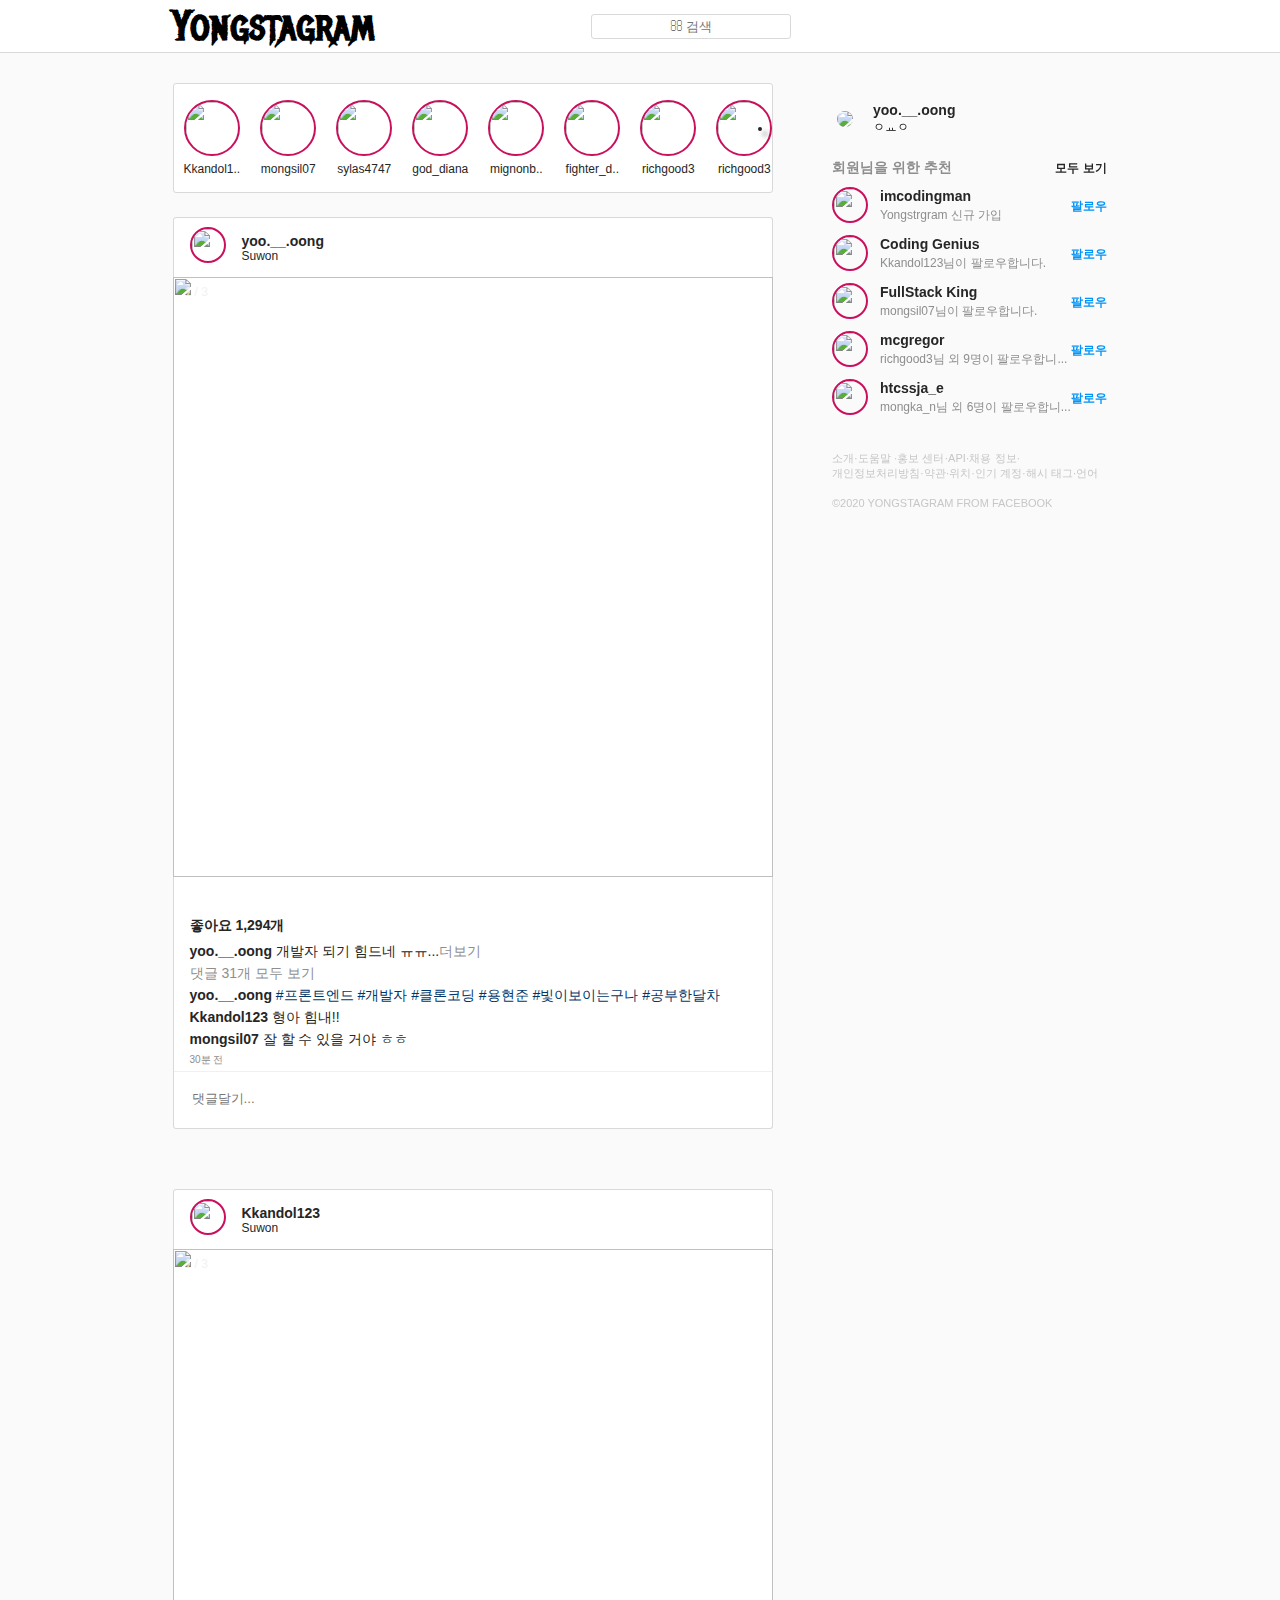
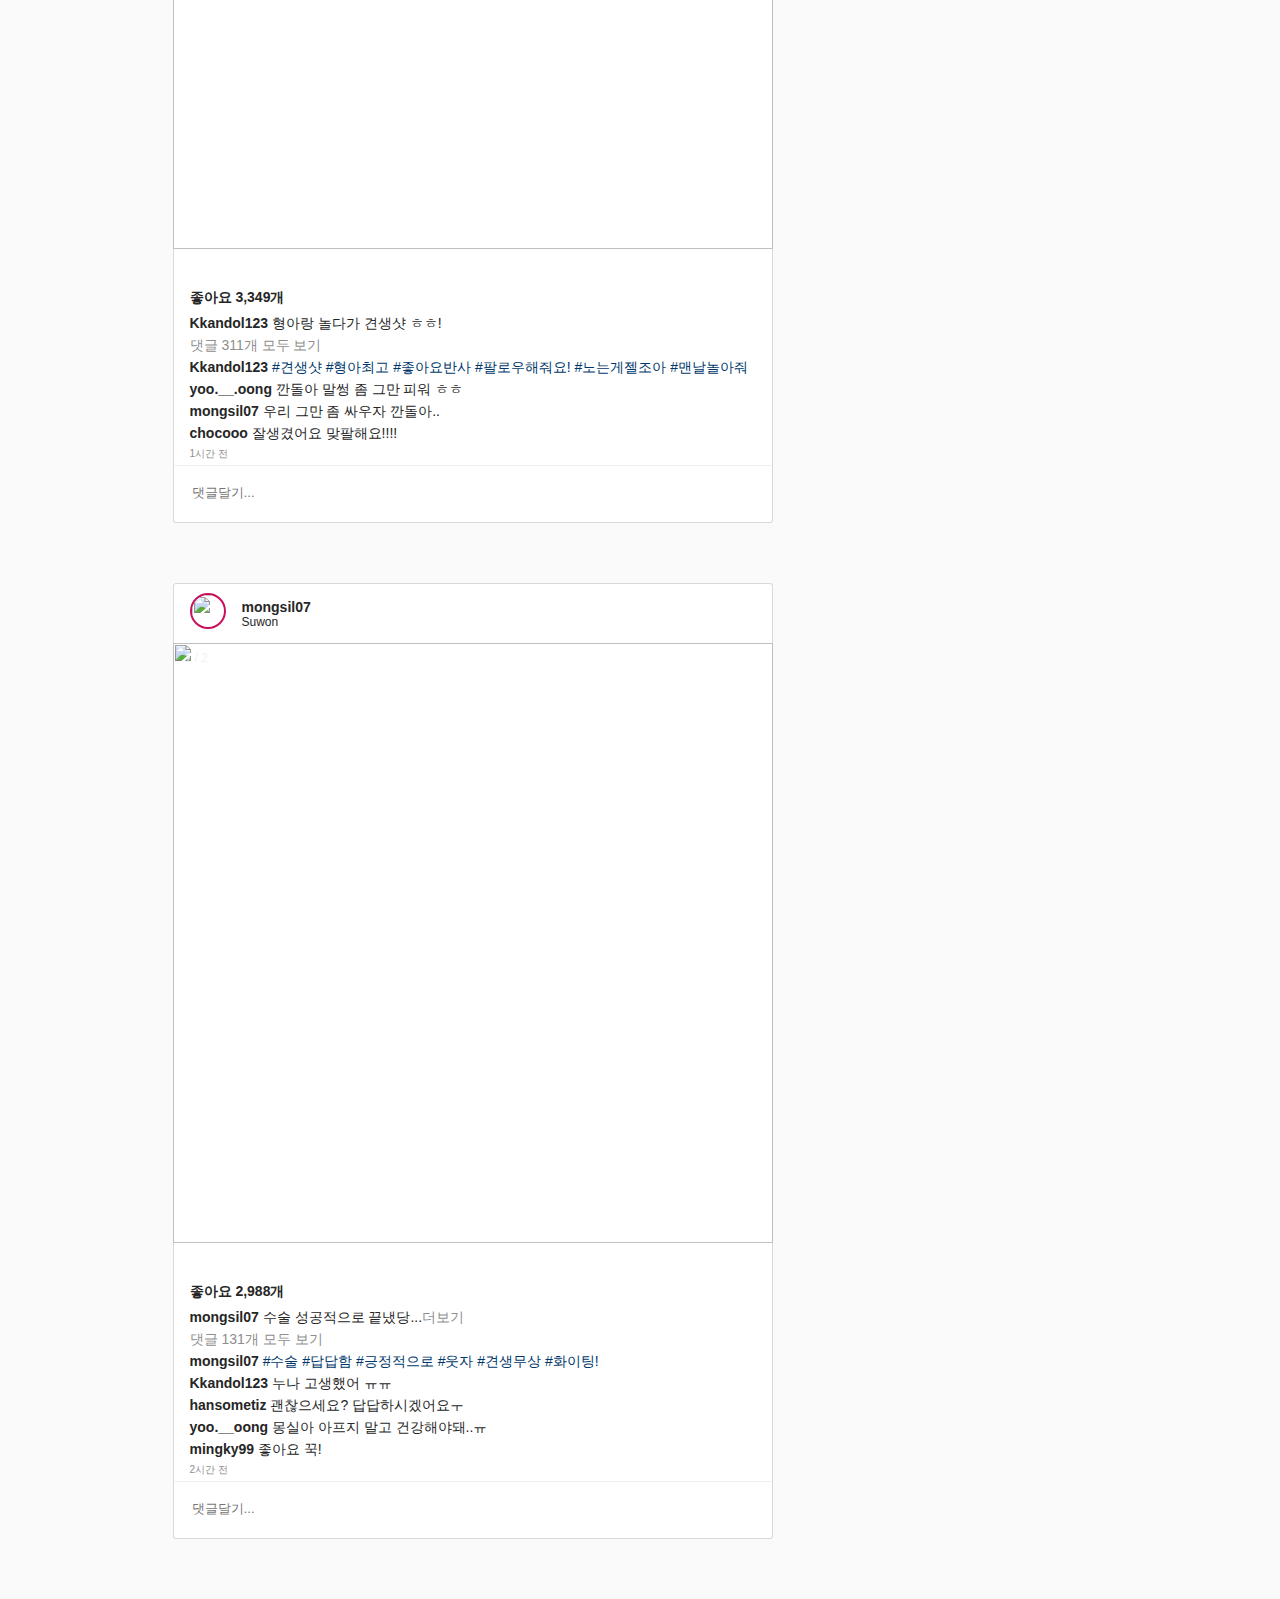
==== commit c45ed000: "JS: Story Slider Button" ====
--- a/feed.html
+++ b/feed.html
@@ -13,7 +13,8 @@
     <script defer src="js/like_button.js"></script>
     <script defer src="js/comment-button.js"></script>
     <script defer src="js/feed_img_slider.js"></script>
-    <title>Yongstargram</title>
+    <script defer src="js/story_slider.js"></script>
+    <title>Yongstagram</title>
 </head>
 
 <body>
@@ -22,7 +23,7 @@
         <section class="navbar_section">
             <div class="navbar_container">
                 <div class="navbar_logo">
-                    <h1>Yongstargram</h1>
+                    <h1>Yongstagram</h1>
                 </div>
                 <div class="navbar_search">
                     <input class="navbar_search_input" type="text" placeholder="&#xf002; 검색" />
@@ -57,13 +58,14 @@
                 <!-- Feed Story -->
                 <div class="main_story">
                     <!-- Story 1 -->
-                    <div class="main_story_list">
+                    <div class="main_story_contents">
+                        <div class="main_story_slider">
                         <div class="main_story_img_list">
                             <div class="story_profile_img">
                                 <img src="images/story_profile_img/깐돌프사.jpeg" />
                             </div>
                             <div class="story_profile_name small_name">
-                                Kkandol123
+                                Kkandol1..
                             </div>
                         </div>
                         <!-- Story 2 -->
@@ -99,7 +101,7 @@
                                 <img src="images/story_profile_img/ben.jpg" />
                             </div>
                             <div class="story_profile_name small_name">
-                                mignonben
+                                mignonb..
                             </div>
                         </div>
                         <!-- Story 6 -->
@@ -108,7 +110,7 @@
                                 <img src="images/story_profile_img/duho.jpg" />
                             </div>
                             <div class="story_profile_name small_name">
-                                fighter_duho
+                                fighter_d..
                             </div>
                         </div>
                         <!-- Story 7 -->
@@ -120,7 +122,38 @@
                                 richgood3
                             </div>
                         </div>
+                        <!-- Story 8 -->
+                        <div class="main_story_img_list">
+                            <div class="story_profile_img">
+                                <img src="images/story_profile_img/simsn.jpg" />
+                            </div>
+                            <div class="story_profile_name small_name">
+                                richgood3
+                            </div>
+                        </div>
+                        <!-- Story 9 -->
+                        <div class="main_story_img_list">
+                            <div class="story_profile_img">
+                                <img src="images/story_profile_img/simsn.jpg" />
+                            </div>
+                            <div class="story_profile_name small_name">
+                                richgood3
+                            </div>
+                        </div>
+                        <!-- Story 10 -->
+                        <div class="main_story_img_list">
+                            <div class="story_profile_img">
+                                <img src="images/story_profile_img/simsn.jpg" />
+                            </div>
+                            <div class="story_profile_name small_name">
+                                richgood3
+                            </div>
+                        </div>
+                        </div>                        
                     </div>
+                    <!-- Story Angle Btn -->
+                    <i class="fas fa-angle-double-left" id="story_prev_btn" style="display:none"></i>
+                    <i class="fas fa-angle-double-right" id="story_next_btn"></i>
                 </div>
                 <!-- Feed Info -->
                 <div class="main_feed_info">
@@ -152,9 +185,9 @@
                         </header>
 
                         <!-- Feed Main 1-->
-                        <div class="main_feed_info">
+                        <div id="feed_img_slider1" class="main_feed_img_slider">
                             <div class="main_feed_img_container">
-                                <div class="main_feed_img" style="display: block;">
+                                <div class="main_feed_img">
                                     <div class="main_feed_img_numbertext">1 / 3</div>
                                     <img src="images/main_profile_img/용현준사진.png" class="feed_img" />
                                 </div>
@@ -259,9 +292,9 @@
                         </header>
 
                         <!-- Feed Main 2-->
-                        <div class="main_feed_info">
+                        <div id="feed_img_slider2" class="main_feed_img_slider">
                             <div class="main_feed_img_container">
-                                <div class="main_feed_img" style="display: block;">
+                                <div class="main_feed_img">
                                     <div class="main_feed_img_numbertext">1 / 3</div>
                                     <img src="images/main_profile_img/깐돌피드1.jpeg" class="feed_img" />
                                 </div>
@@ -366,9 +399,9 @@
                         </header>
 
                         <!-- Feed Main 3 -->
-                        <div class="main_feed_info">
+                        <div id="feed_img_slider3" class="main_feed_img_slider">
                             <div class="main_feed_img_container">
-                                <div class="main_feed_img" style="display: block;">
+                                <div class="main_feed_img">
                                     <div class="main_feed_img_numbertext">1 / 2</div>
                                     <img src="images/main_profile_img/몽실피드1.jpeg" class="feed_img" />
                                 </div>
@@ -490,7 +523,7 @@
                                         <span class="name">imcodingman</span>
                                     </div>
                                     <div class="recommend_info">
-                                        <span class="small_name rec_follower">Yongstargram 신규 가입</span>
+                                        <span class="small_name rec_follower">Yongstrgram 신규 가입</span>
                                     </div>
                                 </div>
                             </div>
@@ -587,7 +620,7 @@
                         <p>개인정보처리방침·약관·위치·인기 계정·해시 태그·언어</p>
                     </div>
                     <div class="footer_footer_since">
-                        <span>©2020 YONGSTARGRAM FROM FACEBOOK</span>
+                        <span>©2020 YONGSTAGRAM FROM FACEBOOK</span>
                     </div>
                 </div>
             </footer>
--- a/css/feed.css
+++ b/css/feed.css
@@ -97,20 +97,48 @@
 /* Story */
 
 .main_story {
+    position: relative;
     margin-bottom: 24px;
     background-color: var(--color-white);
     border: 1px solid var(--color-border);
     border-radius: var(--border-radius);
-    padding: 16px 10px;
-}
-
-.main_story_list {    
-    display: flex;
-    justify-content: space-between;   
+    padding: 16px 0;
+}
+
+.main_story_contents {    
+    overflow: hidden;       
+}
+
+.main_story_slider {
+    display: flex;
+}
+
+#story_prev_btn,
+#story_next_btn {
+    background-color: var(--color-white);
+    color: var(--color-light-black);
+    box-shadow: 5px 5px 5px rgba(0, 0, 0, 0.5);    
+    font-size: 24px;
+    border: 2px solid;
+    border-radius: 50%;
+    position: absolute;
+    top: 40%;
+    
+}
+
+#story_prev_btn {
+    left: 10px;
+}
+
+#story_next_btn {
+    right: 10px;
 }
 
 .main_story_img_list {
-    text-align: center;    
+    margin: 0 10px;
+    display: flex;
+    flex-direction: column;
+    align-items: center;    
 }
 
 .story_profile_img img{
@@ -191,12 +219,16 @@
 
 .main_feed_img {
     display: none;
-    animation: 0.8s fade;
+    animation: .5s fade;
+}
+
+.show {
+    display: flex;
 }
 
 @keyframes fade {
-    from {
-        opacity: .6
+    0% {
+        opacity: .8
     } 
     90% {
         opacity: 1
@@ -452,7 +484,8 @@
 }
 
 /* Max-width 640px */
-@media screen and (max-width: 640px) {
+@media screen and (max-width: 640px) { 
+
     .navbar_container_2,
     .main_left_menu,
     .feed_img {
@@ -462,7 +495,7 @@
 
     #main_content {
         width: 100%;
-        padding-top: 1px;
+        padding-top: 0;
     }    
 
     .main_feed_profile,
@@ -472,7 +505,7 @@
     }
 
     .navbar_search,
-    .main_story  {
+    .main_story {
         display: none;
     }    
 }
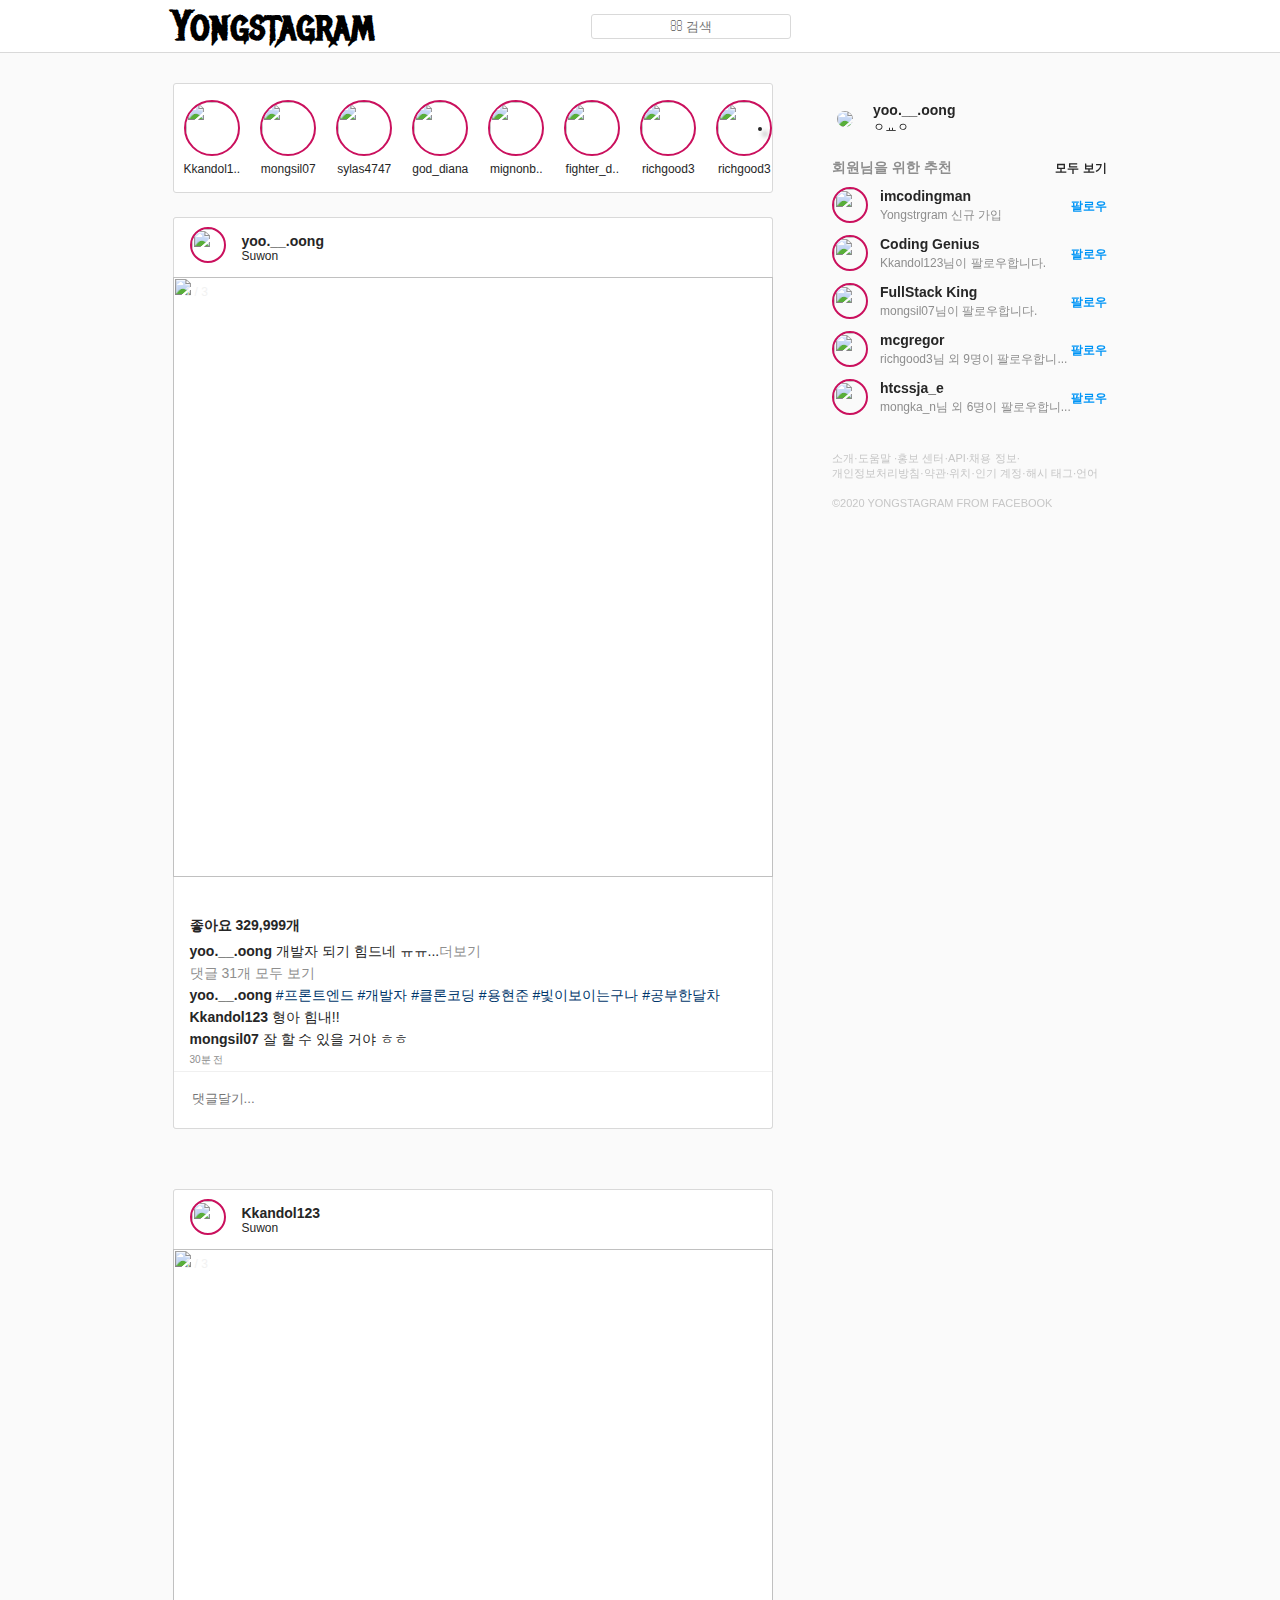
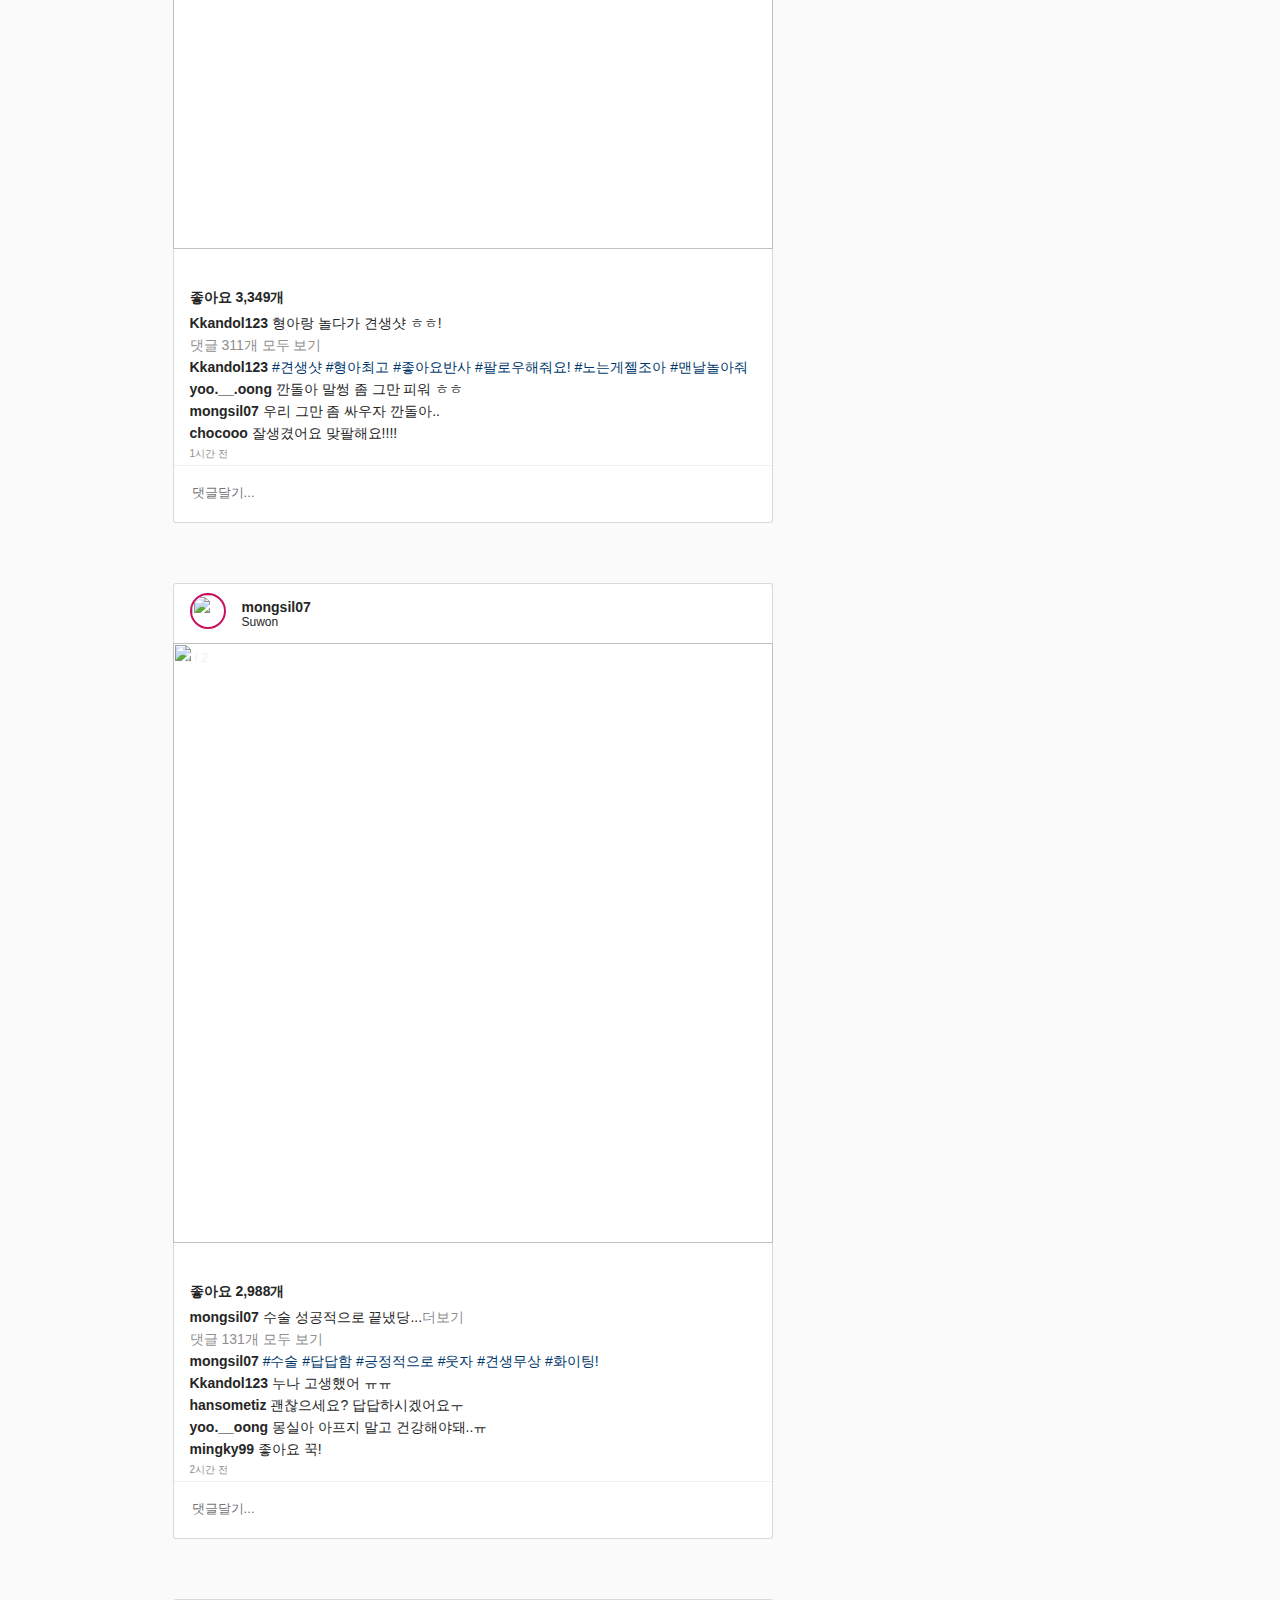
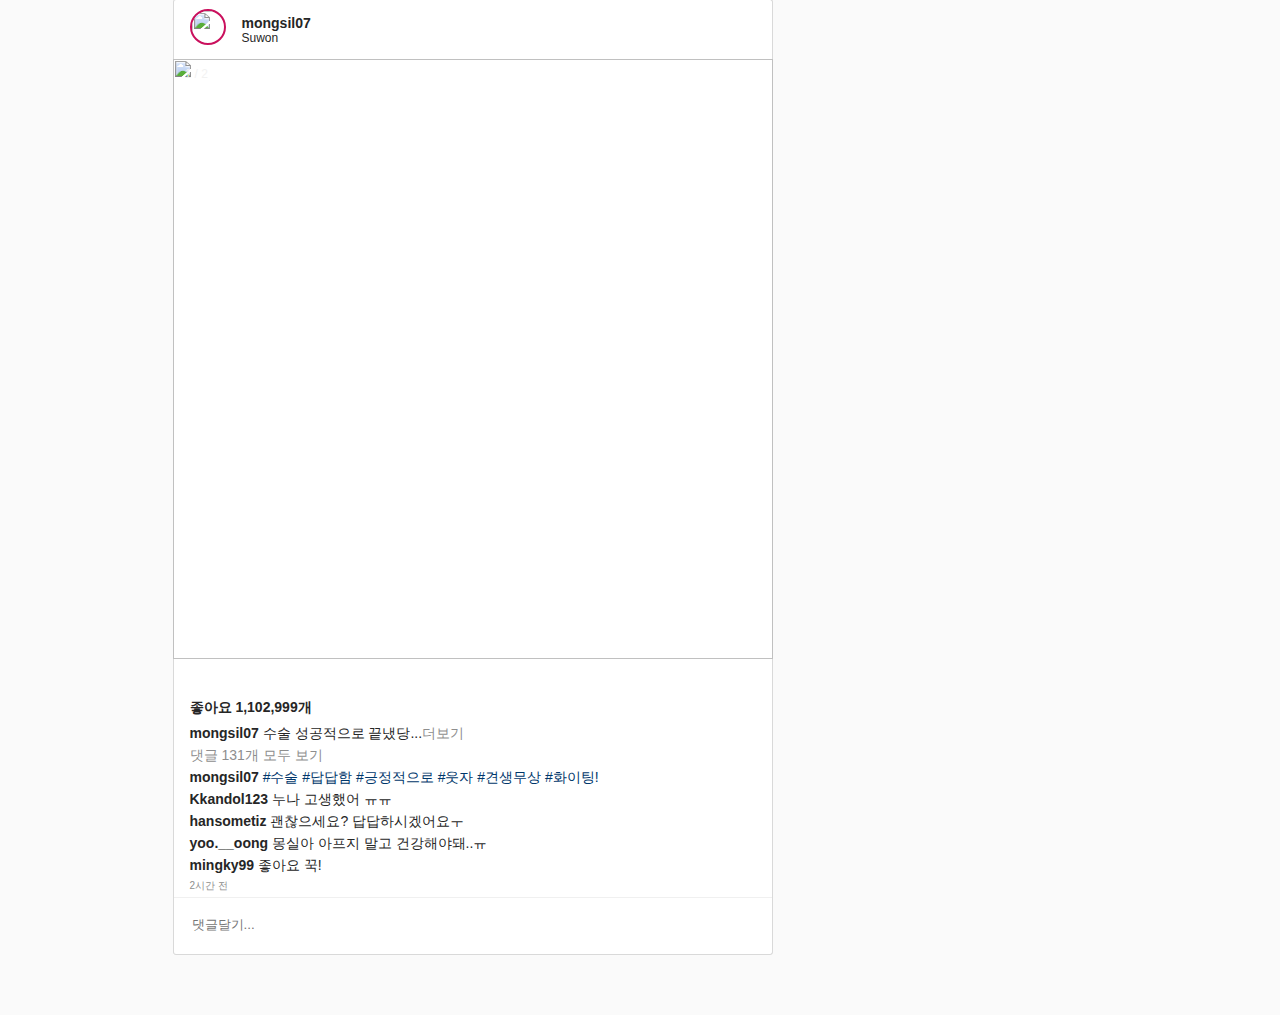
==== commit 6878a1c5: "JS: Like Button Modify code" ====
--- a/feed.html
+++ b/feed.html
@@ -52,7 +52,7 @@
     </nav>
     <!-- Main Container -->
     <main id="main_container">
-        <section id="main_content" class="section">
+        <section id="main_content">
             <!-- left Menu -->
             <div class="main_left_menu">
                 <!-- Feed Story -->
@@ -158,7 +158,6 @@
                 <!-- Feed Info -->
                 <div class="main_feed_info">
                     <article class="main_feed">
-
                         <!-- Feed Profile 1-->
                         <header class="main_feed_profile">
                             <div class="main_feed_profile_img_info">
@@ -180,10 +179,7 @@
                                     </div>
                                 </div>
                             </div>
-
-
                         </header>
-
                         <!-- Feed Main 1-->
                         <div id="feed_img_slider1" class="main_feed_img_slider">
                             <div class="main_feed_img_container">
@@ -206,7 +202,6 @@
                                 </div>
                         </div>
                             
-
                             <div class="main_feed_explanation">
                                 <section class="main_feed_explanation_icon">
                                     <span class="like-null-btn"><i class="fa heart fa-heart-o"></i></span>
@@ -214,7 +209,6 @@
                                     <span><i class="far fa-comment"></i></span>
                                     <span><i class="far fa-paper-plane"></i></span>
 
-
                                     <span id="book_mark">
                                         <i class="far fa-bookmark"></i>
                                     </span>
@@ -222,7 +216,7 @@
 
                                 <section class="main_feed_likes">
                                     <div class="main_feed_like_count">
-                                        <span>좋아요 1,<span id="like-count">294</span>개</span>
+                                        <span>좋아요 <span id="like-count">329,999</span>개</span>
                                     </div>
 
                                     <div class="main_feed_commentes">
@@ -255,17 +249,11 @@
                                         </section>
                                     </div>
                                 </section>
-
-
-
-
-                            </div>
-                        </div>
-
+                            </div>
+                        </div>
                     </article>
 
                     <article class="main_feed">
-
                         <!-- Feed Profile 2-->
                         <header class="main_feed_profile">
                             <div class="main_feed_profile_img_info">
@@ -287,10 +275,7 @@
                                     </div>
                                 </div>
                             </div>
-
-
                         </header>
-
                         <!-- Feed Main 2-->
                         <div id="feed_img_slider2" class="main_feed_img_slider">
                             <div class="main_feed_img_container">
@@ -312,17 +297,12 @@
                                 </div>
                             </div>
                             
-
                             <div class="main_feed_explanation">
                                 <section class="main_feed_explanation_icon">
 
-
                                     <span class="like-null-btn"><i class="fa heart fa-heart-o"></i></span>
-
                                     <span><i class="far fa-comment"></i></span>
                                     <span><i class="far fa-paper-plane"></i></span>
-
-
                                     <span id="book_mark">
                                         <i class="far fa-bookmark"></i>
                                     </span>
@@ -330,7 +310,7 @@
 
                                 <section class="main_feed_likes">
                                     <div class="main_feed_like_count">
-                                        <span>좋아요 3,<span id="like-count">349</span>개</span>
+                                        <span>좋아요 <span id="like-count">3,349</span>개</span>
                                     </div>
 
                                     <div class="main_feed_commentes">
@@ -361,18 +341,15 @@
                                         <section class="main_feed_comment_input">
                                             <div class="comment_input_form" action="">
                                                 <textarea class="comment_input_text" placeholder="댓글달기..."></textarea>
-
                                             </div>
                                         </section>
                                     </div>
                                 </section>
-
-                            </div>
-                        </div>
-
+                            </div>
+                        </div>
                     </article>
+
                     <article class="main_feed">
-
                         <!-- Feed Profile 3 -->
                         <header class="main_feed_profile">
                             <div class="main_feed_profile_img_info">
@@ -394,10 +371,7 @@
                                     </div>
                                 </div>
                             </div>
-
-
                         </header>
-
                         <!-- Feed Main 3 -->
                         <div id="feed_img_slider3" class="main_feed_img_slider">
                             <div class="main_feed_img_container">
@@ -415,17 +389,11 @@
                                 </div>
                             </div>
                             
-
                             <div class="main_feed_explanation">
                                 <section class="main_feed_explanation_icon">
-
-
                                     <span class="like-null-btn"><i class="fa heart fa-heart-o"></i></span>
-
                                     <span><i class="far fa-comment"></i></span>
                                     <span><i class="far fa-paper-plane"></i></span>
-
-
                                     <span id="book_mark">
                                         <i class="far fa-bookmark"></i>
                                     </span>
@@ -433,9 +401,8 @@
 
                                 <section class="main_feed_likes">
                                     <div class="main_feed_like_count">
-                                        <span>좋아요 2,<span id="like-count">988</span>개</span>
-                                    </div>
-
+                                        <span>좋아요 <span id="like-count">2,988</span>개</span>
+                                    </div>
                                     <div class="main_feed_commentes">
                                         <div class="main_feed_commentes_name">
                                             <span class="name">mongsil07</span> <span>수술 성공적으로 끝냈당...<span
@@ -466,25 +433,115 @@
                                             <span>2시간 전</span>
                                         </div>
 
-
                                         <section class="main_feed_comment_input">
                                             <div class="comment_input_form" action="">
                                                 <textarea class="comment_input_text" placeholder="댓글달기..."></textarea>
-
                                             </div>
                                         </section>
                                     </div>
                                 </section>
-
-                            </div>
-                        </div>
-
+                            </div>
+                        </div>
                     </article>
+                    
+                    <article class="main_feed">
+                        <!-- Feed Profile 4 -->
+                        <header class="main_feed_profile">
+                            <div class="main_feed_profile_img_info">
+
+                                <div class="main_feed_profile_img">
+                                    <img src="images/main_profile_img/몽실프사.jpeg" />
+                                </div>
+
+                                <div class="main_feed_name-view">
+                                    <div class="main_feed_profile_name_place">
+                                        <div class="main_feed_profile_name">
+                                            <a class="name">mongsil07</a>
+                                            <a class="small_name">Suwon</a>
+                                        </div>
+                                    </div>
+
+                                    <div class="main_feed_profile_view">
+                                        <span><i class="fa fa-ellipsis-h"></i></span>
+                                    </div>
+                                </div>
+                            </div>
+                        </header>
+                        <!-- Feed Main 4 -->
+                        <div id="feed_img_slider4" class="main_feed_img_slider">
+                            <div class="main_feed_img_container">
+                                <div class="main_feed_img">
+                                    <div class="main_feed_img_numbertext">1 / 2</div>
+                                    <img src="images/main_profile_img/몽실피드1.jpeg" class="feed_img" />
+                                </div>
+                                <div class="main_feed_img">
+                                    <div class="main_feed_img_numbertext">2 / 2</div>
+                                    <img src="images/main_profile_img/몽실피드2.jpeg" class="feed_img" />
+                                </div>
+                                <div class="main_feed_img_button">
+                                    <a class="main_feed_img_prev">&#10094;</a>
+                                    <a class="main_feed_img_next">&#10095;</a>
+                                </div>
+                            </div>                            
+
+                            <div class="main_feed_explanation">
+                                <section class="main_feed_explanation_icon">
+                                    <span class="like-null-btn"><i class="fa heart fa-heart-o"></i></span>
+                                    <span><i class="far fa-comment"></i></span>
+                                    <span><i class="far fa-paper-plane"></i></span>
+                                    <span id="book_mark">
+                                        <i class="far fa-bookmark"></i>
+                                    </span>
+                                </section>
+
+                                <section class="main_feed_likes">
+                                    <div class="main_feed_like_count">
+                                        <span>좋아요 <span id="like-count">1,102,999</span>개</span>
+                                    </div>
+
+                                    <div class="main_feed_commentes">
+                                        <div class="main_feed_commentes_name">
+                                            <span class="name">mongsil07</span> <span>수술 성공적으로 끝냈당...<span
+                                                    class="more_view">더보기</span> </span>
+                                        </div>
+                                        <div class="main_feed_comment_count">
+                                            <span>댓글 131개 모두 보기</span>
+                                        </div>
+                                        <div class="main_feed_comment">
+                                            <span class="name">mongsil07</span> <span class="hash_tag">#수술 #답답함
+                                                #긍정적으로 #웃자 #견생무상 #화이팅!</span>
+                                        </div>
+                                        <div class="comment_list">
+                                            <div class="main_feed_comment">
+                                                <span class="name">Kkandol123</span> <span>누나 고생했어 ㅠㅠ</span>
+                                            </div>
+                                            <div class="main_feed_comment">
+                                                <span class="name">hansometiz</span> <span>괜찮으세요? 답답하시겠어요ㅜ</span>
+                                            </div>
+                                            <div class="main_feed_comment">
+                                                <span class="name">yoo.__oong</span> <span>몽실아 아프지 말고 건강해야돼..ㅠ</span>
+                                            </div>
+                                            <div class="main_feed_comment">
+                                                <span class="name">mingky99</span> <span>좋아요 꾹!</span>
+                                            </div>
+                                        </div>
+                                        <div class="main_feed_time">
+                                            <span>2시간 전</span>
+                                        </div>
+                                        <section class="main_feed_comment_input">
+                                            <div class="comment_input_form" action="">
+                                                <textarea class="comment_input_text" placeholder="댓글달기..."></textarea>
+                                            </div>
+                                        </section>
+                                    </div>
+                                </section>
+                            </div>
+                        </div>
+                    </article>
                 </div>
             </div>
 
             <!-- Footer Menu -->
-
             <footer class="footer_menu">
                 <div class="footer_menu_profile_img-name">
                     <div class="footer_menu_profile_img">
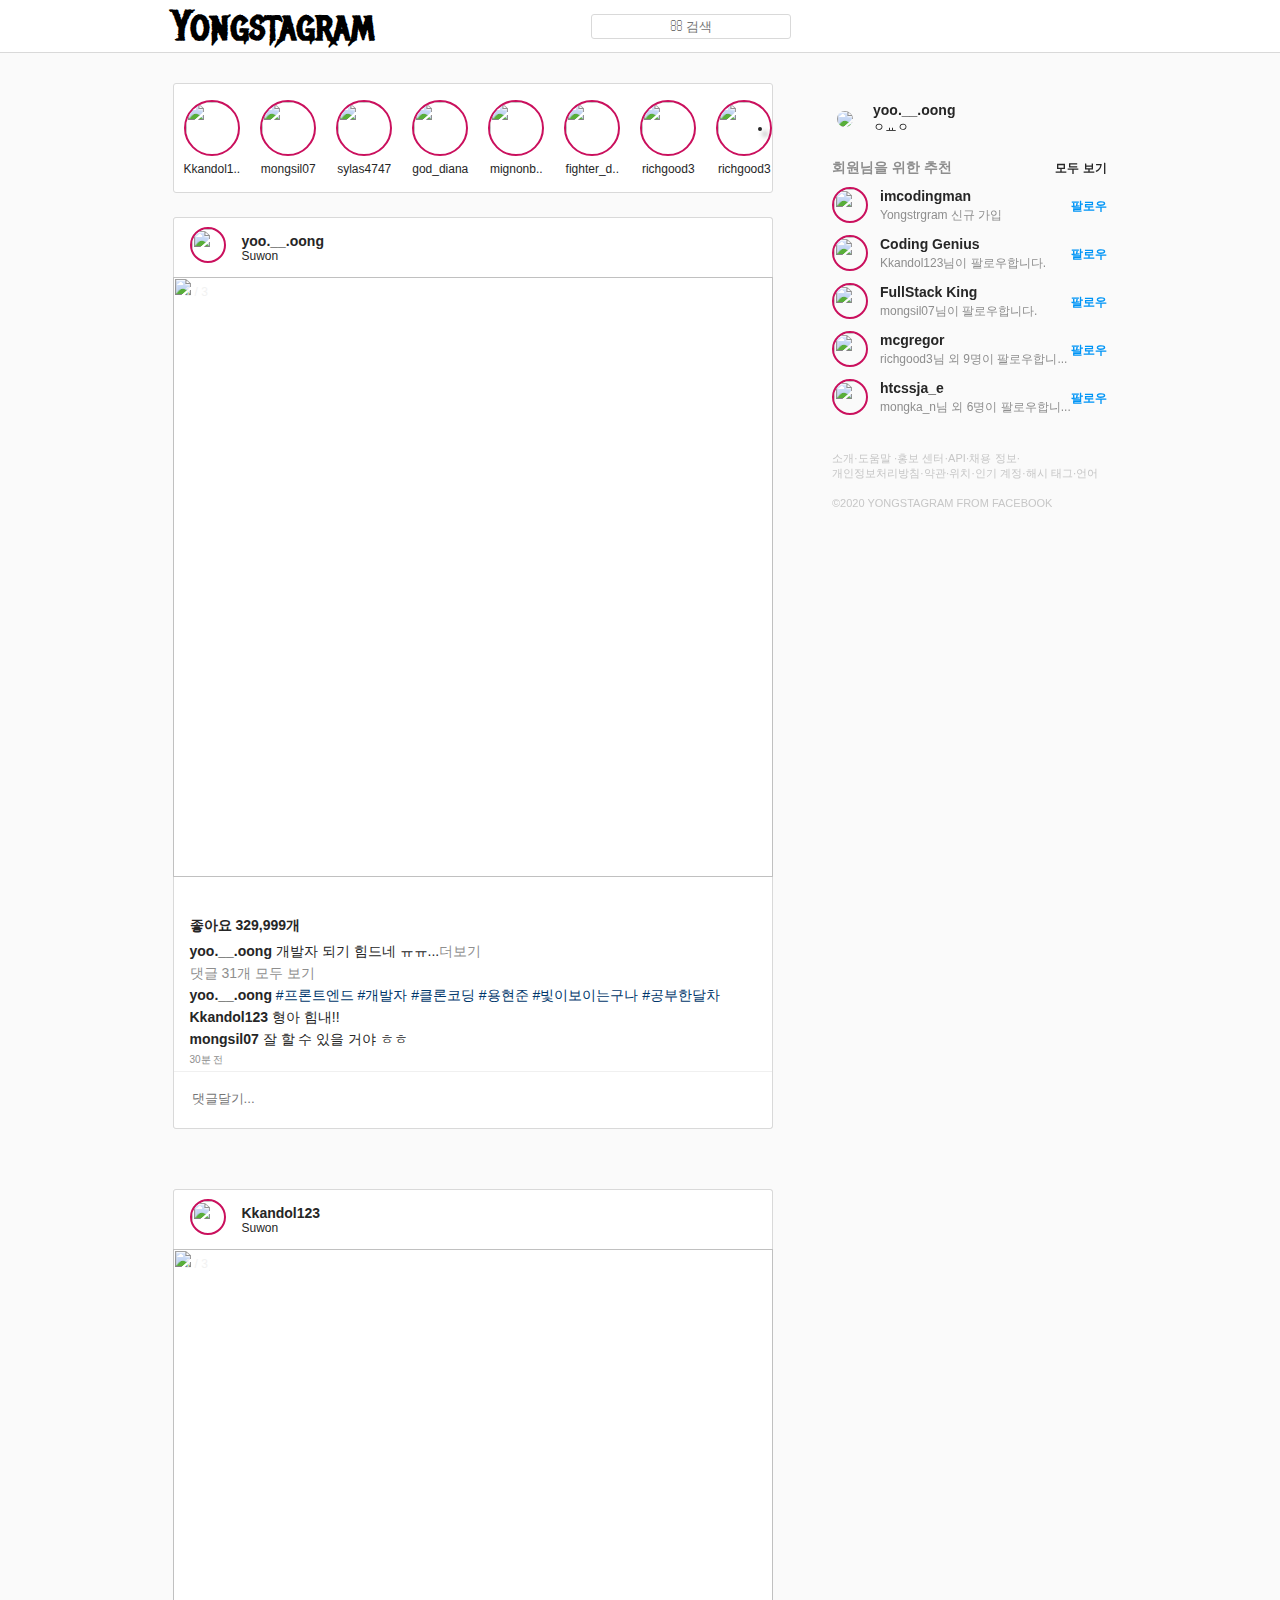
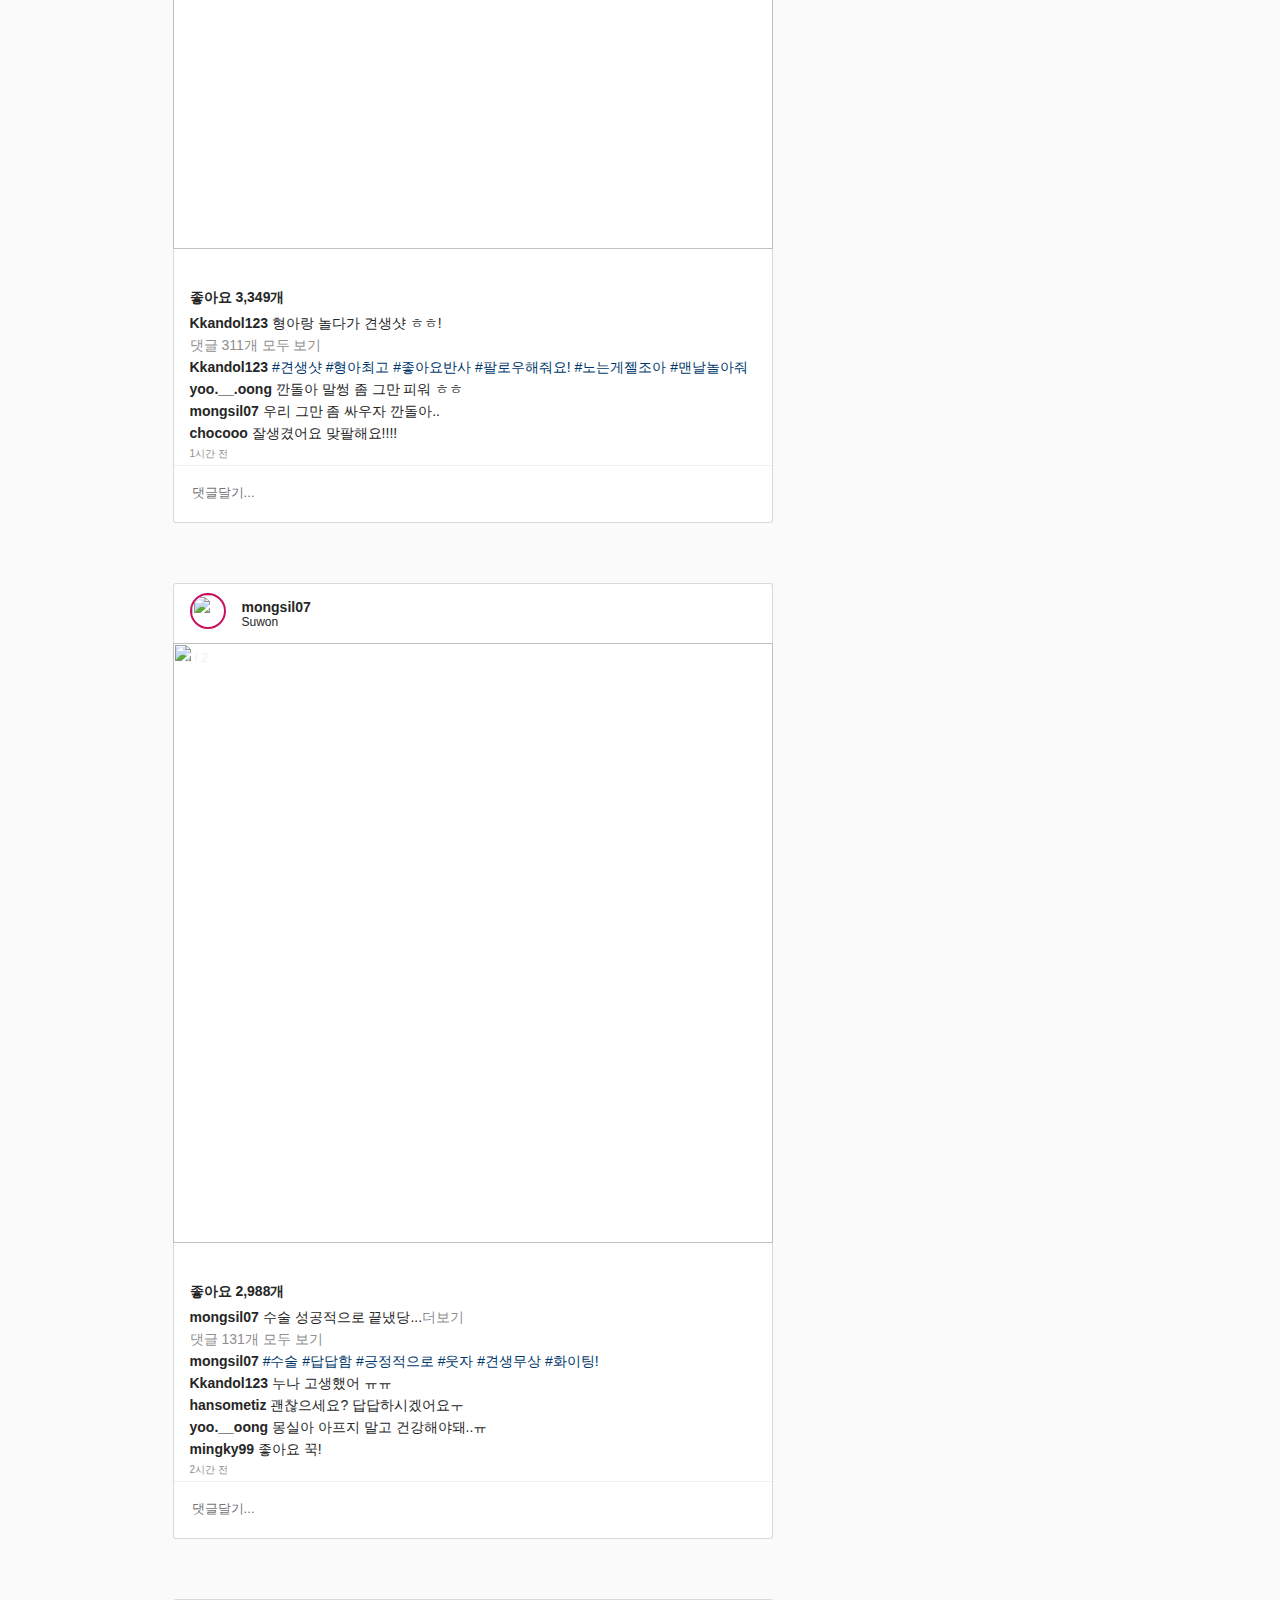
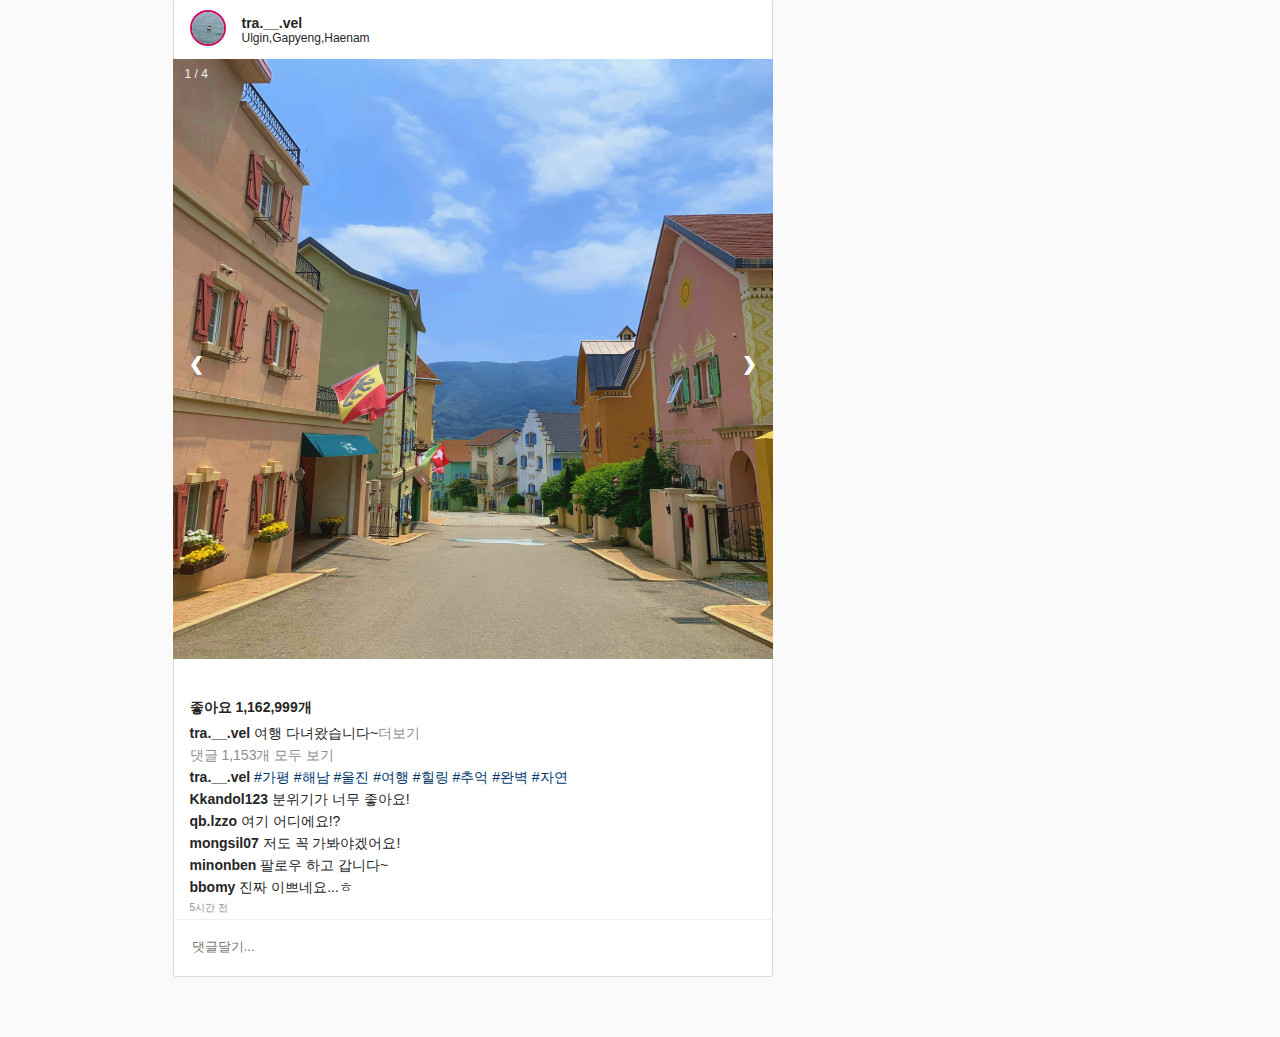
==== commit ebf30a4d: "HTML: Add Feed" ====
--- a/feed.html
+++ b/feed.html
@@ -450,14 +450,14 @@
                             <div class="main_feed_profile_img_info">
 
                                 <div class="main_feed_profile_img">
-                                    <img src="images/main_profile_img/몽실프사.jpeg" />
+                                    <img src="images/main_profile_img/여행프사.jpg" />
                                 </div>
 
                                 <div class="main_feed_name-view">
                                     <div class="main_feed_profile_name_place">
                                         <div class="main_feed_profile_name">
-                                            <a class="name">mongsil07</a>
-                                            <a class="small_name">Suwon</a>
+                                            <a class="name">tra.__.vel</a>
+                                            <a class="small_name">Ulgin,Gapyeng,Haenam</a>
                                         </div>
                                     </div>
 
@@ -471,12 +471,20 @@
                         <div id="feed_img_slider4" class="main_feed_img_slider">
                             <div class="main_feed_img_container">
                                 <div class="main_feed_img">
-                                    <div class="main_feed_img_numbertext">1 / 2</div>
-                                    <img src="images/main_profile_img/몽실피드1.jpeg" class="feed_img" />
-                                </div>
-                                <div class="main_feed_img">
-                                    <div class="main_feed_img_numbertext">2 / 2</div>
-                                    <img src="images/main_profile_img/몽실피드2.jpeg" class="feed_img" />
+                                    <div class="main_feed_img_numbertext">1 / 4</div>
+                                    <img src="images/main_profile_img/여행피드1.jpg" class="feed_img" />
+                                </div>
+                                <div class="main_feed_img">
+                                    <div class="main_feed_img_numbertext">2 / 4</div>
+                                    <img src="images/main_profile_img/여행피드2.jpg" class="feed_img" />
+                                </div>
+                                <div class="main_feed_img">
+                                    <div class="main_feed_img_numbertext">3 / 4</div>
+                                    <img src="images/main_profile_img/여행피드3.jpg" class="feed_img" />
+                                </div>
+                                <div class="main_feed_img">
+                                    <div class="main_feed_img_numbertext">4 / 4</div>
+                                    <img src="images/main_profile_img/여행피드4.jpg" class="feed_img" />
                                 </div>
                                 <div class="main_feed_img_button">
                                     <a class="main_feed_img_prev">&#10094;</a>
@@ -496,37 +504,40 @@
 
                                 <section class="main_feed_likes">
                                     <div class="main_feed_like_count">
-                                        <span>좋아요 <span id="like-count">1,102,999</span>개</span>
+                                        <span>좋아요 <span id="like-count">1,162,999</span>개</span>
                                     </div>
 
                                     <div class="main_feed_commentes">
                                         <div class="main_feed_commentes_name">
-                                            <span class="name">mongsil07</span> <span>수술 성공적으로 끝냈당...<span
+                                            <span class="name">tra.__.vel</span> <span>여행 다녀왔습니다~<span
                                                     class="more_view">더보기</span> </span>
                                         </div>
                                         <div class="main_feed_comment_count">
-                                            <span>댓글 131개 모두 보기</span>
+                                            <span>댓글 1,153개 모두 보기</span>
                                         </div>
                                         <div class="main_feed_comment">
-                                            <span class="name">mongsil07</span> <span class="hash_tag">#수술 #답답함
-                                                #긍정적으로 #웃자 #견생무상 #화이팅!</span>
+                                            <span class="name">tra.__.vel</span> <span class="hash_tag">#가평 #해남
+                                                #울진 #여행 #힐링 #추억 #완벽 #자연</span>
                                         </div>
                                         <div class="comment_list">
                                             <div class="main_feed_comment">
-                                                <span class="name">Kkandol123</span> <span>누나 고생했어 ㅠㅠ</span>
-                                            </div>
-                                            <div class="main_feed_comment">
-                                                <span class="name">hansometiz</span> <span>괜찮으세요? 답답하시겠어요ㅜ</span>
-                                            </div>
-                                            <div class="main_feed_comment">
-                                                <span class="name">yoo.__oong</span> <span>몽실아 아프지 말고 건강해야돼..ㅠ</span>
-                                            </div>
-                                            <div class="main_feed_comment">
-                                                <span class="name">mingky99</span> <span>좋아요 꾹!</span>
+                                                <span class="name">Kkandol123</span> <span>분위기가 너무 좋아요!</span>
+                                            </div>
+                                            <div class="main_feed_comment">
+                                                <span class="name">qb.lzzo</span> <span>여기 어디에요!?</span>
+                                            </div>
+                                            <div class="main_feed_comment">
+                                                <span class="name">mongsil07</span> <span>저도 꼭 가봐야겠어요!</span>
+                                            </div>
+                                            <div class="main_feed_comment">
+                                                <span class="name">minonben</span> <span>팔로우 하고 갑니다~</span>
+                                            </div>
+                                            <div class="main_feed_comment">
+                                                <span class="name">bbomy</span> <span>진짜 이쁘네요...ㅎ</span>
                                             </div>
                                         </div>
                                         <div class="main_feed_time">
-                                            <span>2시간 전</span>
+                                            <span>5시간 전</span>
                                         </div>
                                         <section class="main_feed_comment_input">
                                             <div class="comment_input_form" action="">
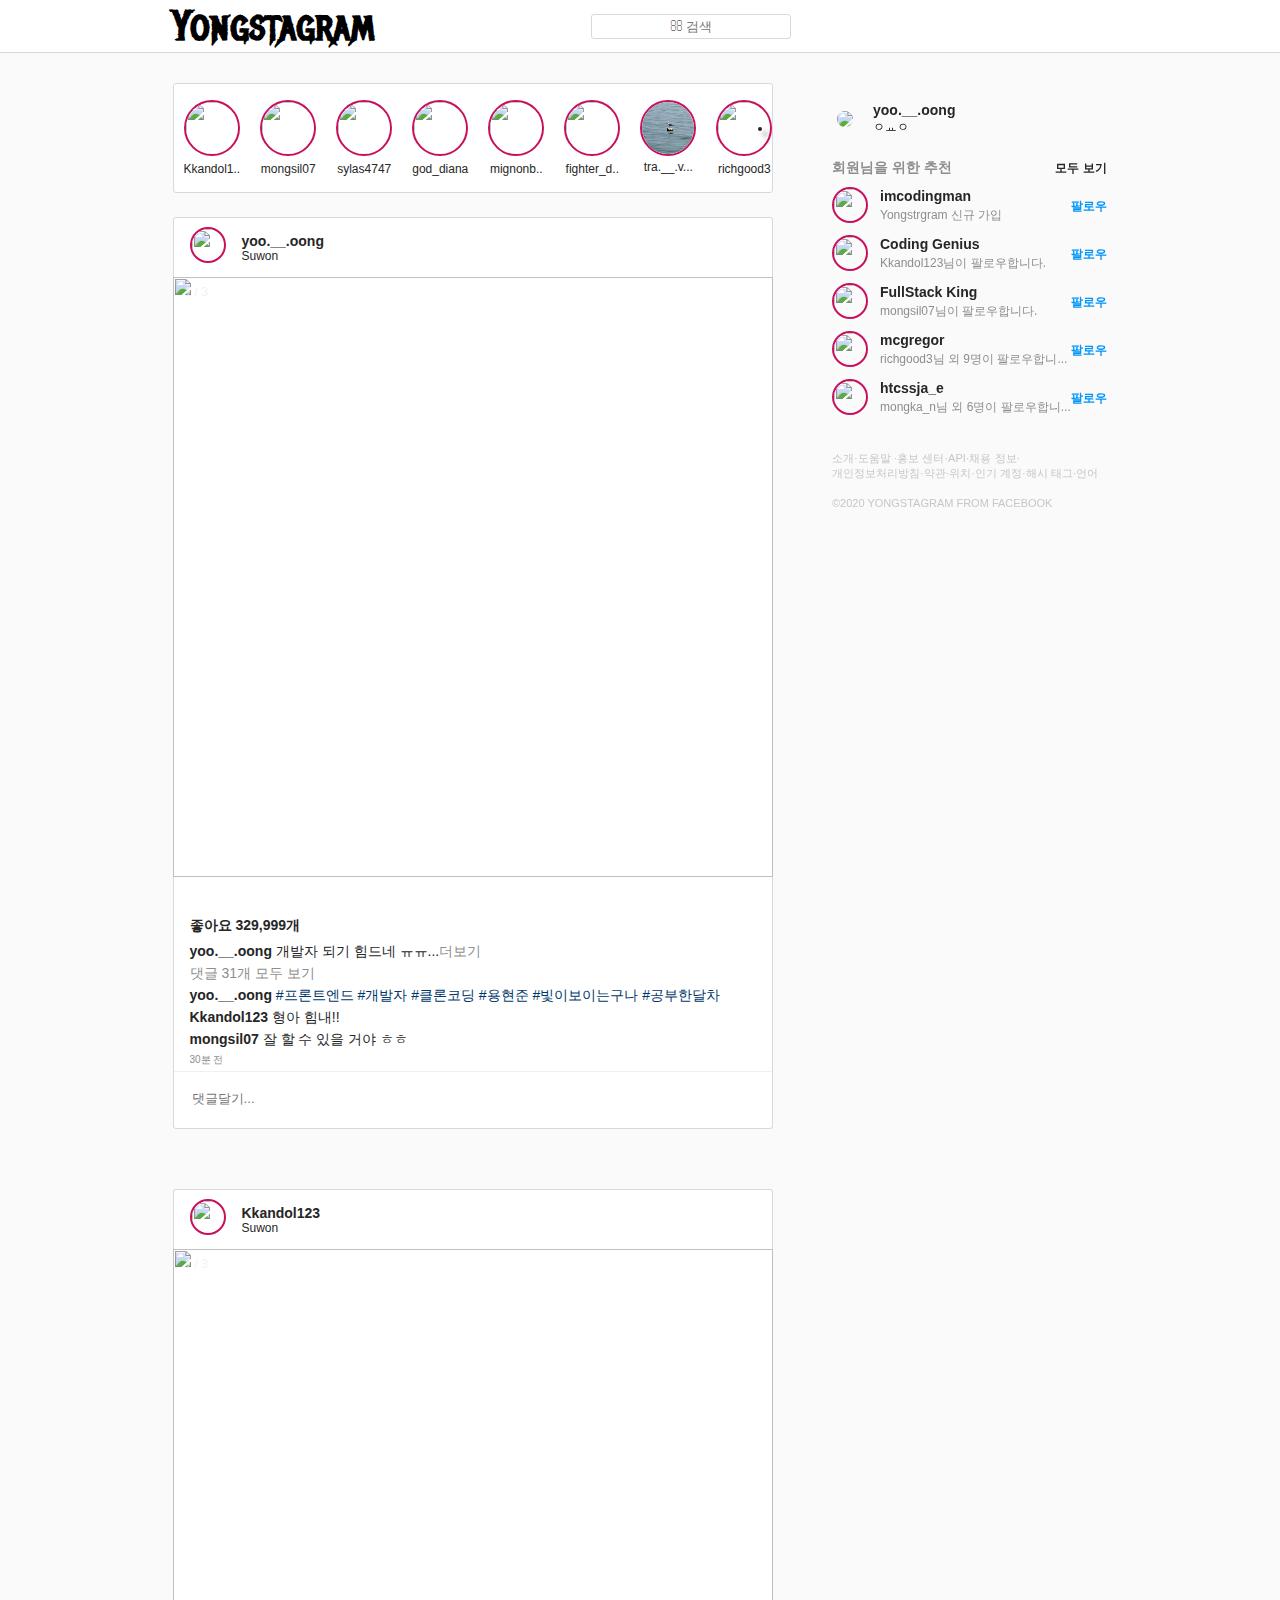
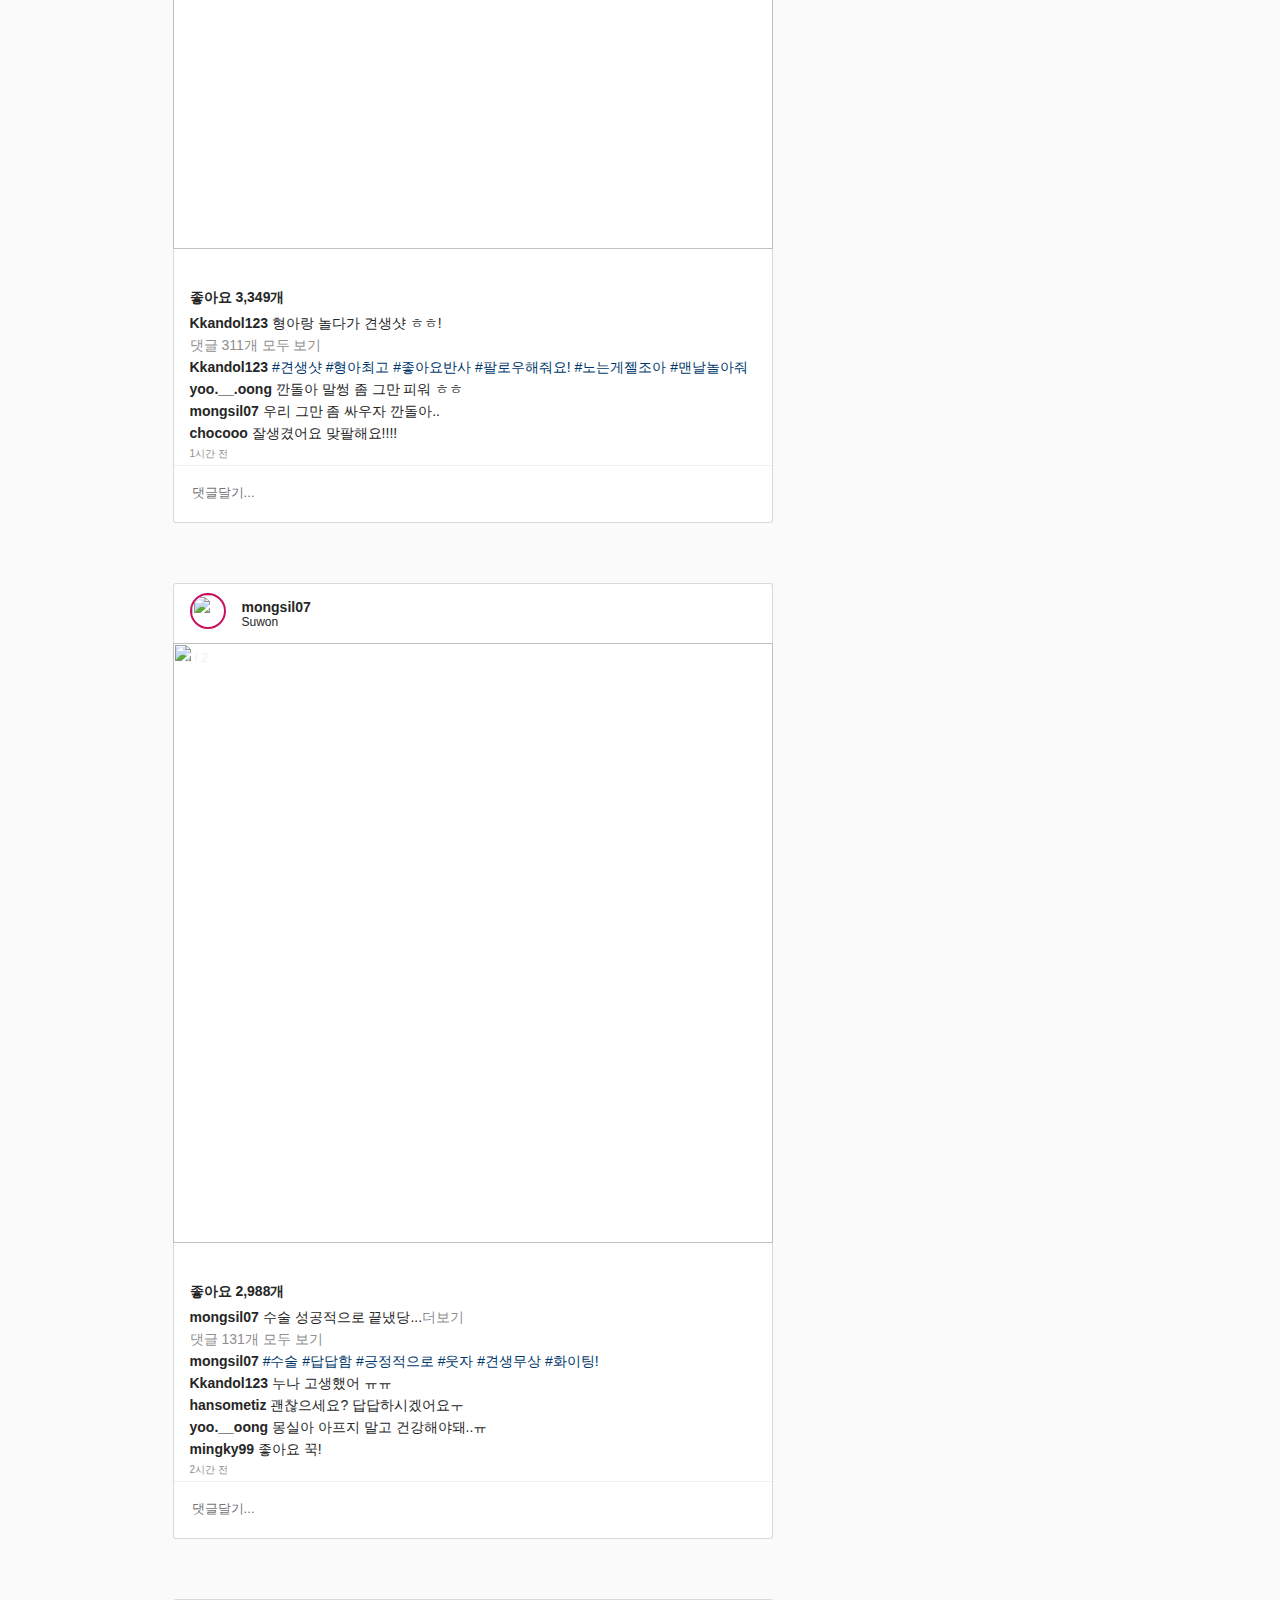
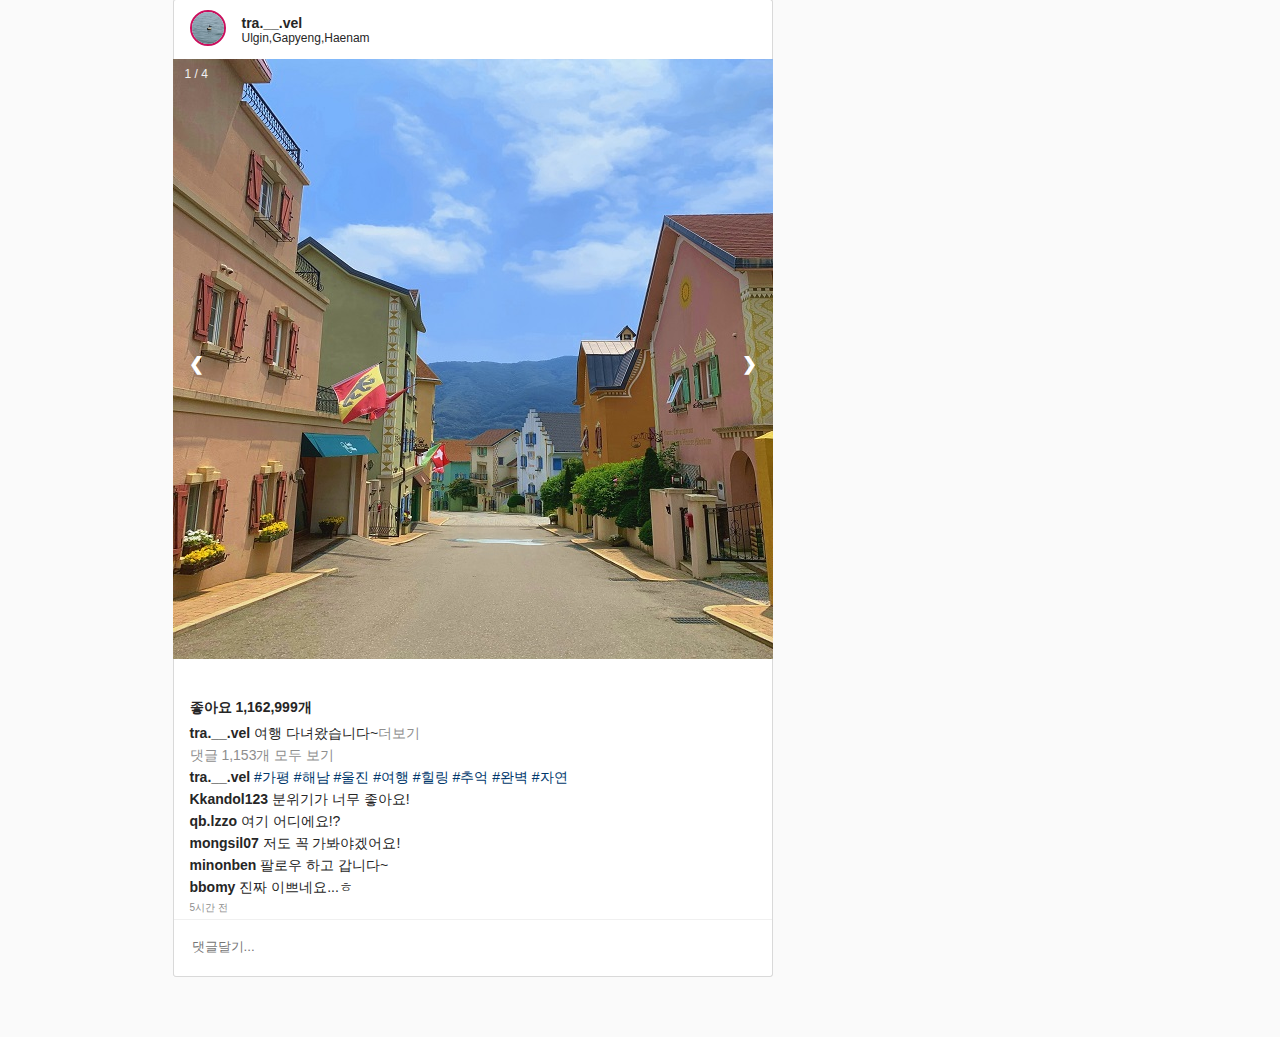
==== commit a1fb202c: "comment_button.js 이름수정 & likeBtnHandler 함수이름 수정" ====
--- a/feed.html
+++ b/feed.html
@@ -11,7 +11,7 @@
     <link rel="stylesheet" href="css/feed.css">
     <link rel="icon" href="favicon.ico">
     <script defer src="js/like_button.js"></script>
-    <script defer src="js/comment-button.js"></script>
+    <script defer src="js/comment_button.js"></script>
     <script defer src="js/feed_img_slider.js"></script>
     <script defer src="js/story_slider.js"></script>
     <title>Yongstagram</title>
@@ -116,37 +116,37 @@
                         <!-- Story 7 -->
                         <div class="main_story_img_list">
                             <div class="story_profile_img">
+                                <img src="images/main_profile_img/여행프사.jpg" />
+                            </div>
+                            <div class="story_profile_name small_name">
+                                tra.__.v...
+                            </div>
+                        </div>
+                        <!-- Story 8 -->
+                        <div class="main_story_img_list">
+                            <div class="story_profile_img">
                                 <img src="images/story_profile_img/simsn.jpg" />
                             </div>
                             <div class="story_profile_name small_name">
                                 richgood3
                             </div>
                         </div>
-                        <!-- Story 8 -->
-                        <div class="main_story_img_list">
-                            <div class="story_profile_img">
-                                <img src="images/story_profile_img/simsn.jpg" />
-                            </div>
-                            <div class="story_profile_name small_name">
-                                richgood3
-                            </div>
-                        </div>
                         <!-- Story 9 -->
                         <div class="main_story_img_list">
                             <div class="story_profile_img">
-                                <img src="images/story_profile_img/simsn.jpg" />
-                            </div>
-                            <div class="story_profile_name small_name">
-                                richgood3
+                                <img src="images/story_profile_img/zzangu.png" />
+                            </div>
+                            <div class="story_profile_name small_name">
+                                zzang_u
                             </div>
                         </div>
                         <!-- Story 10 -->
                         <div class="main_story_img_list">
                             <div class="story_profile_img">
-                                <img src="images/story_profile_img/simsn.jpg" />
-                            </div>
-                            <div class="story_profile_name small_name">
-                                richgood3
+                                <img src="images/story_profile_img/doraemong.png" />
+                            </div>
+                            <div class="story_profile_name small_name">
+                                dorador..
                             </div>
                         </div>
                         </div>                        
@@ -161,11 +161,9 @@
                         <!-- Feed Profile 1-->
                         <header class="main_feed_profile">
                             <div class="main_feed_profile_img_info">
-
                                 <div class="main_feed_profile_img">
                                     <img src="images/main_profile_img/main_profile.jpg" />
                                 </div>
-
                                 <div class="main_feed_name-view">
                                     <div class="main_feed_profile_name_place">
                                         <div class="main_feed_profile_name">
@@ -173,7 +171,6 @@
                                             <a class="small_name">Suwon</a>
                                         </div>
                                     </div>
-
                                     <div class="main_feed_profile_view">
                                         <span><i class="fa fa-ellipsis-h"></i></span>
                                     </div>
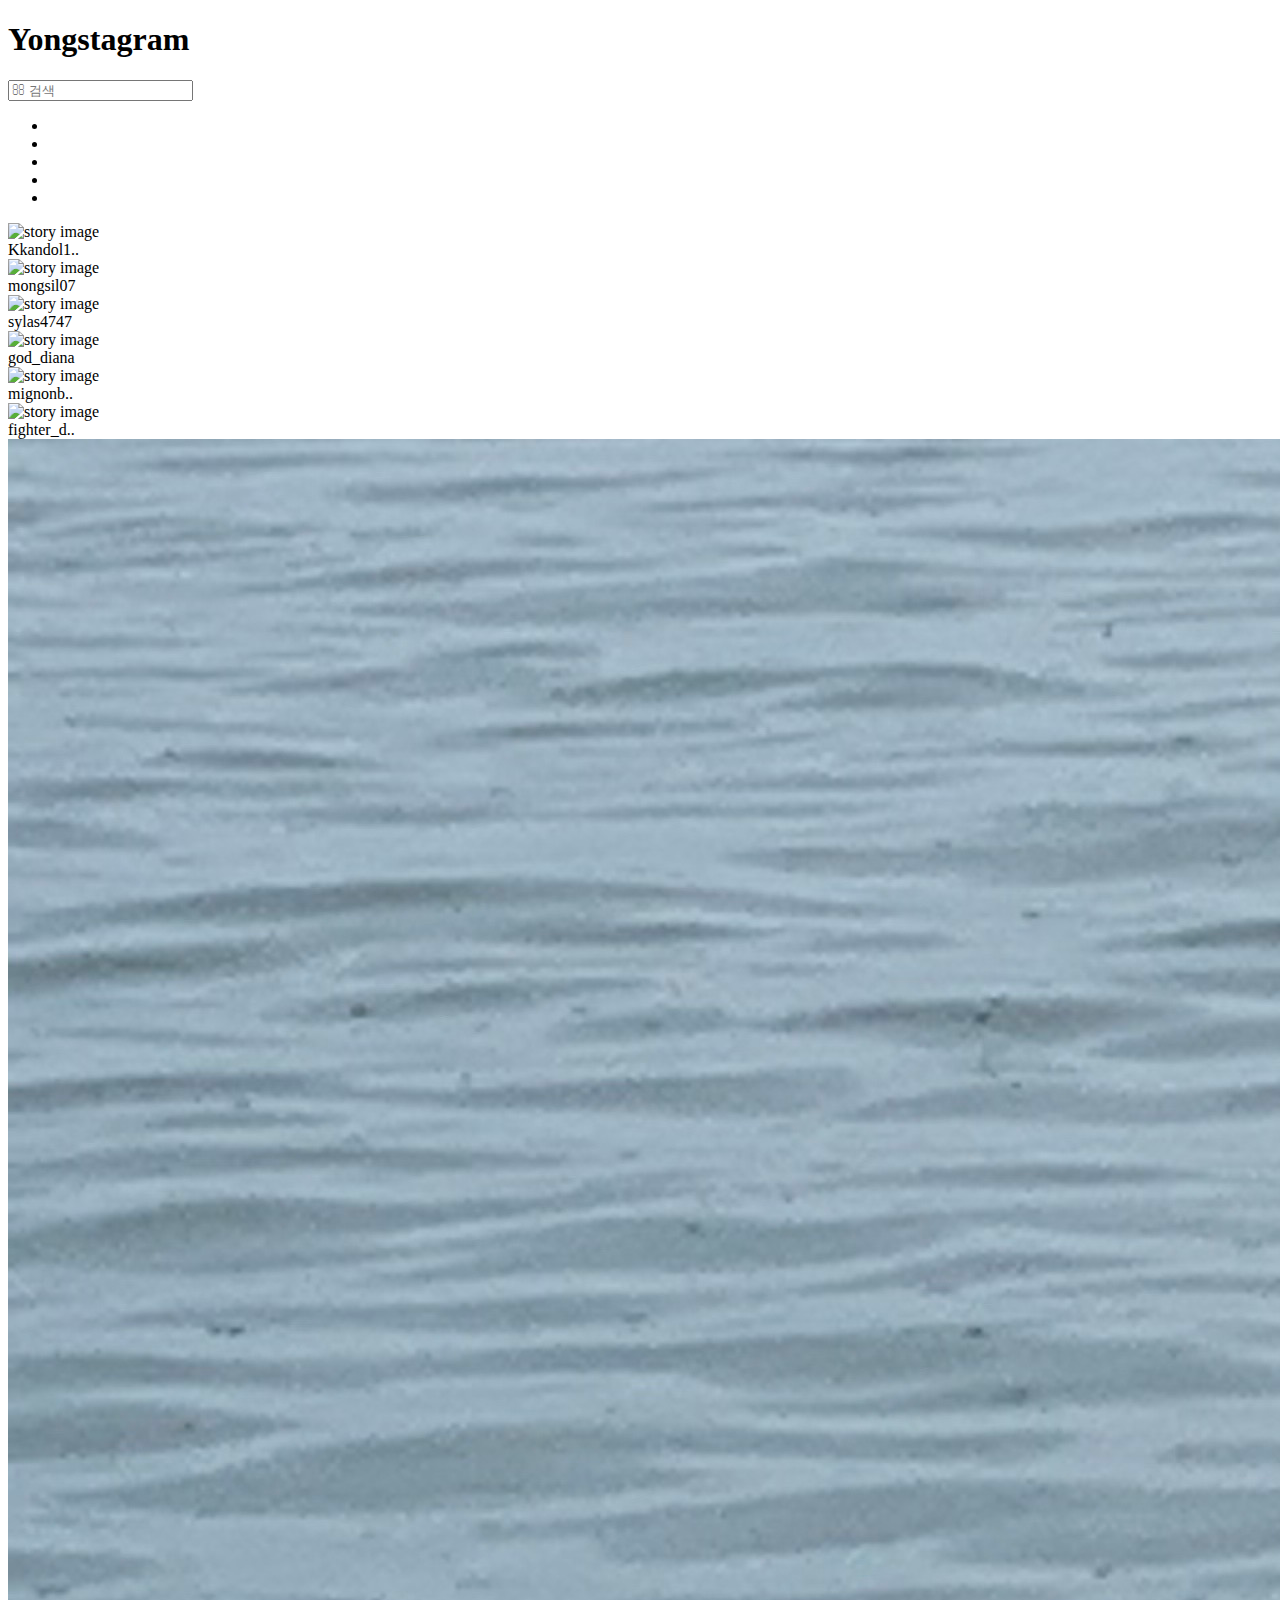
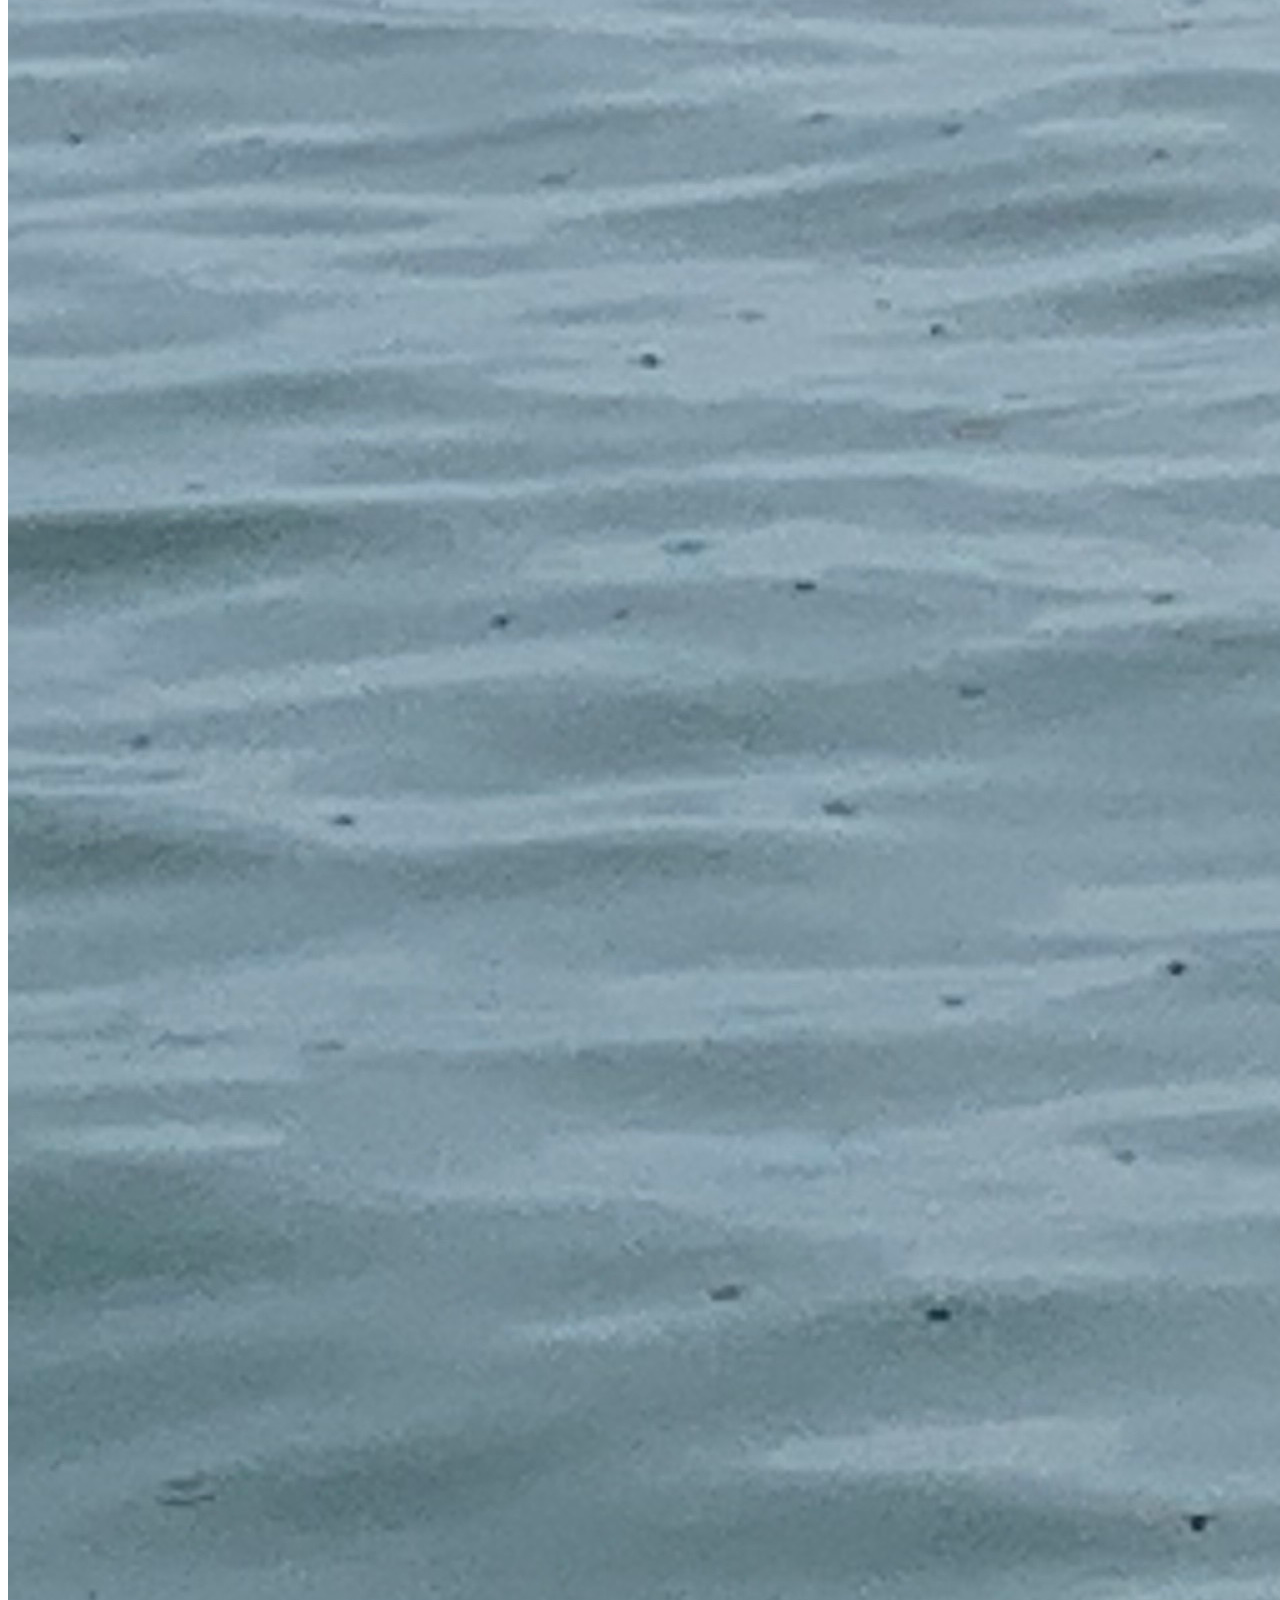
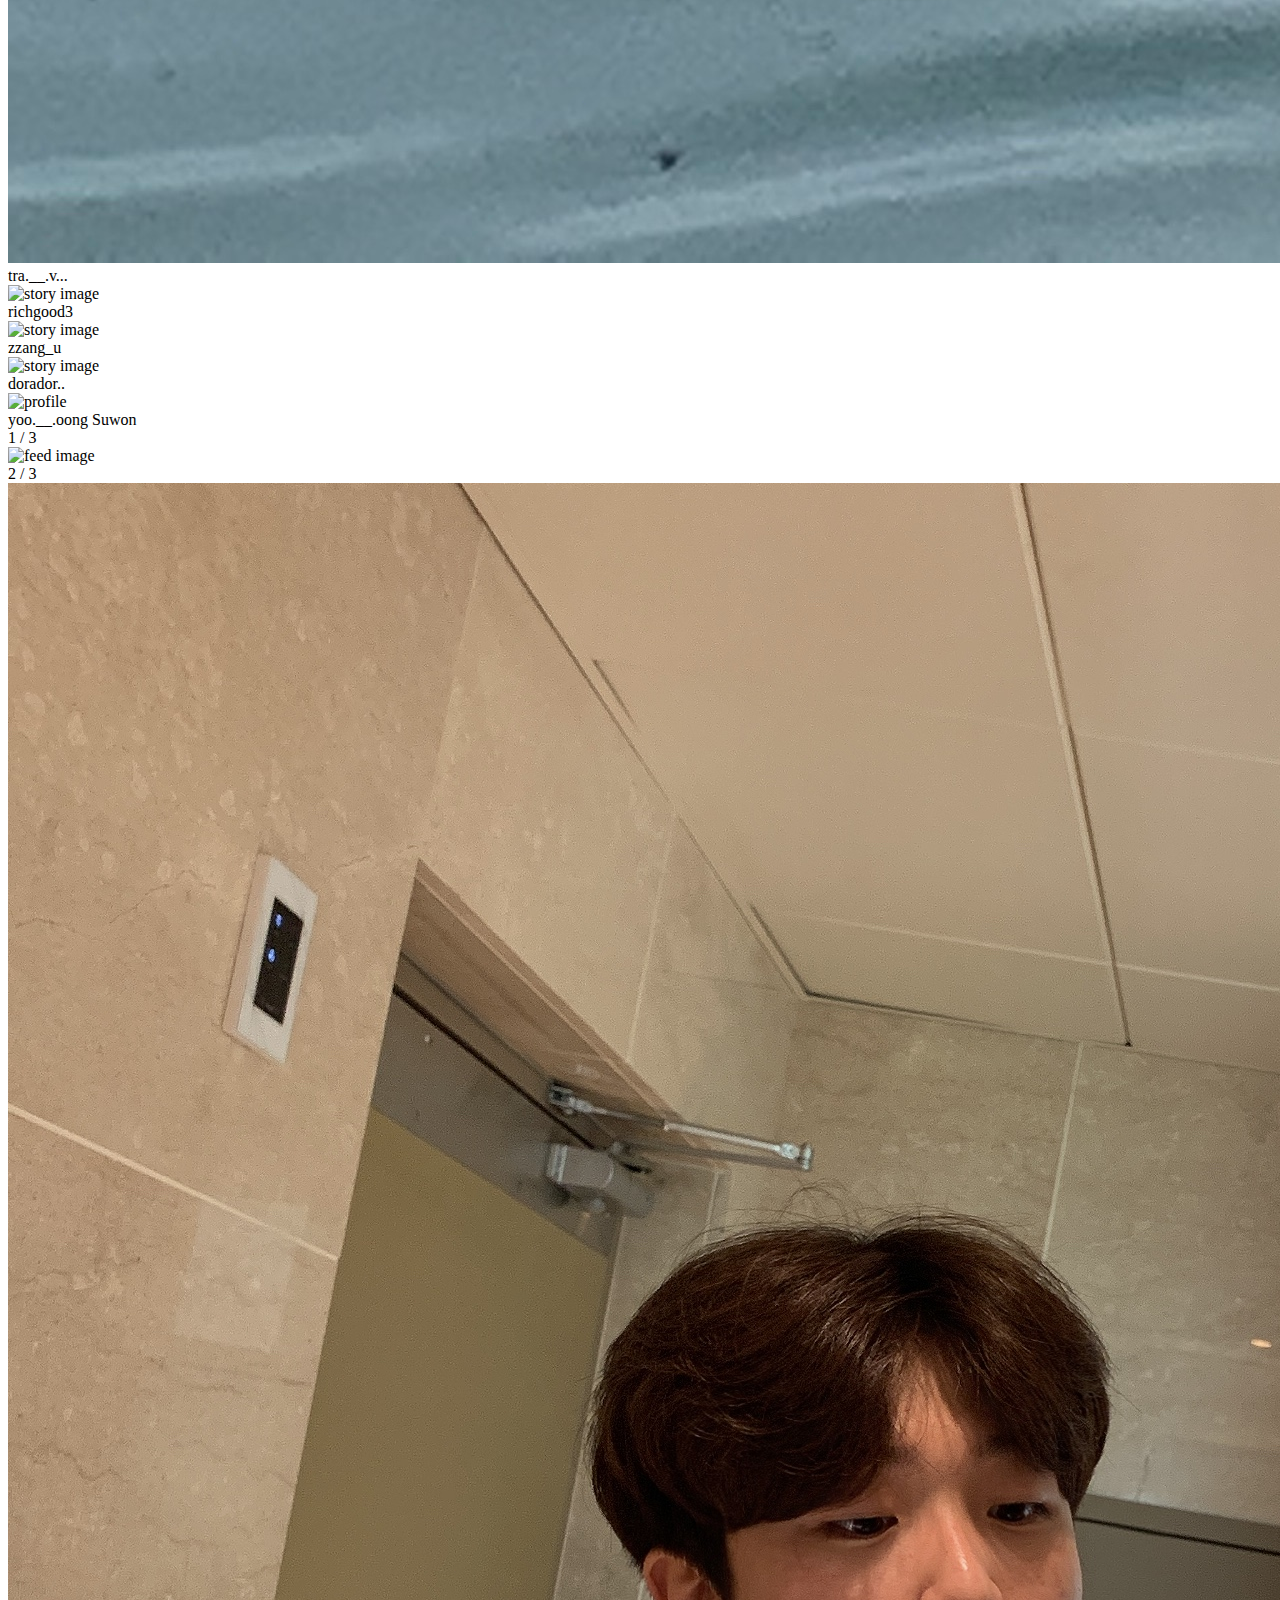
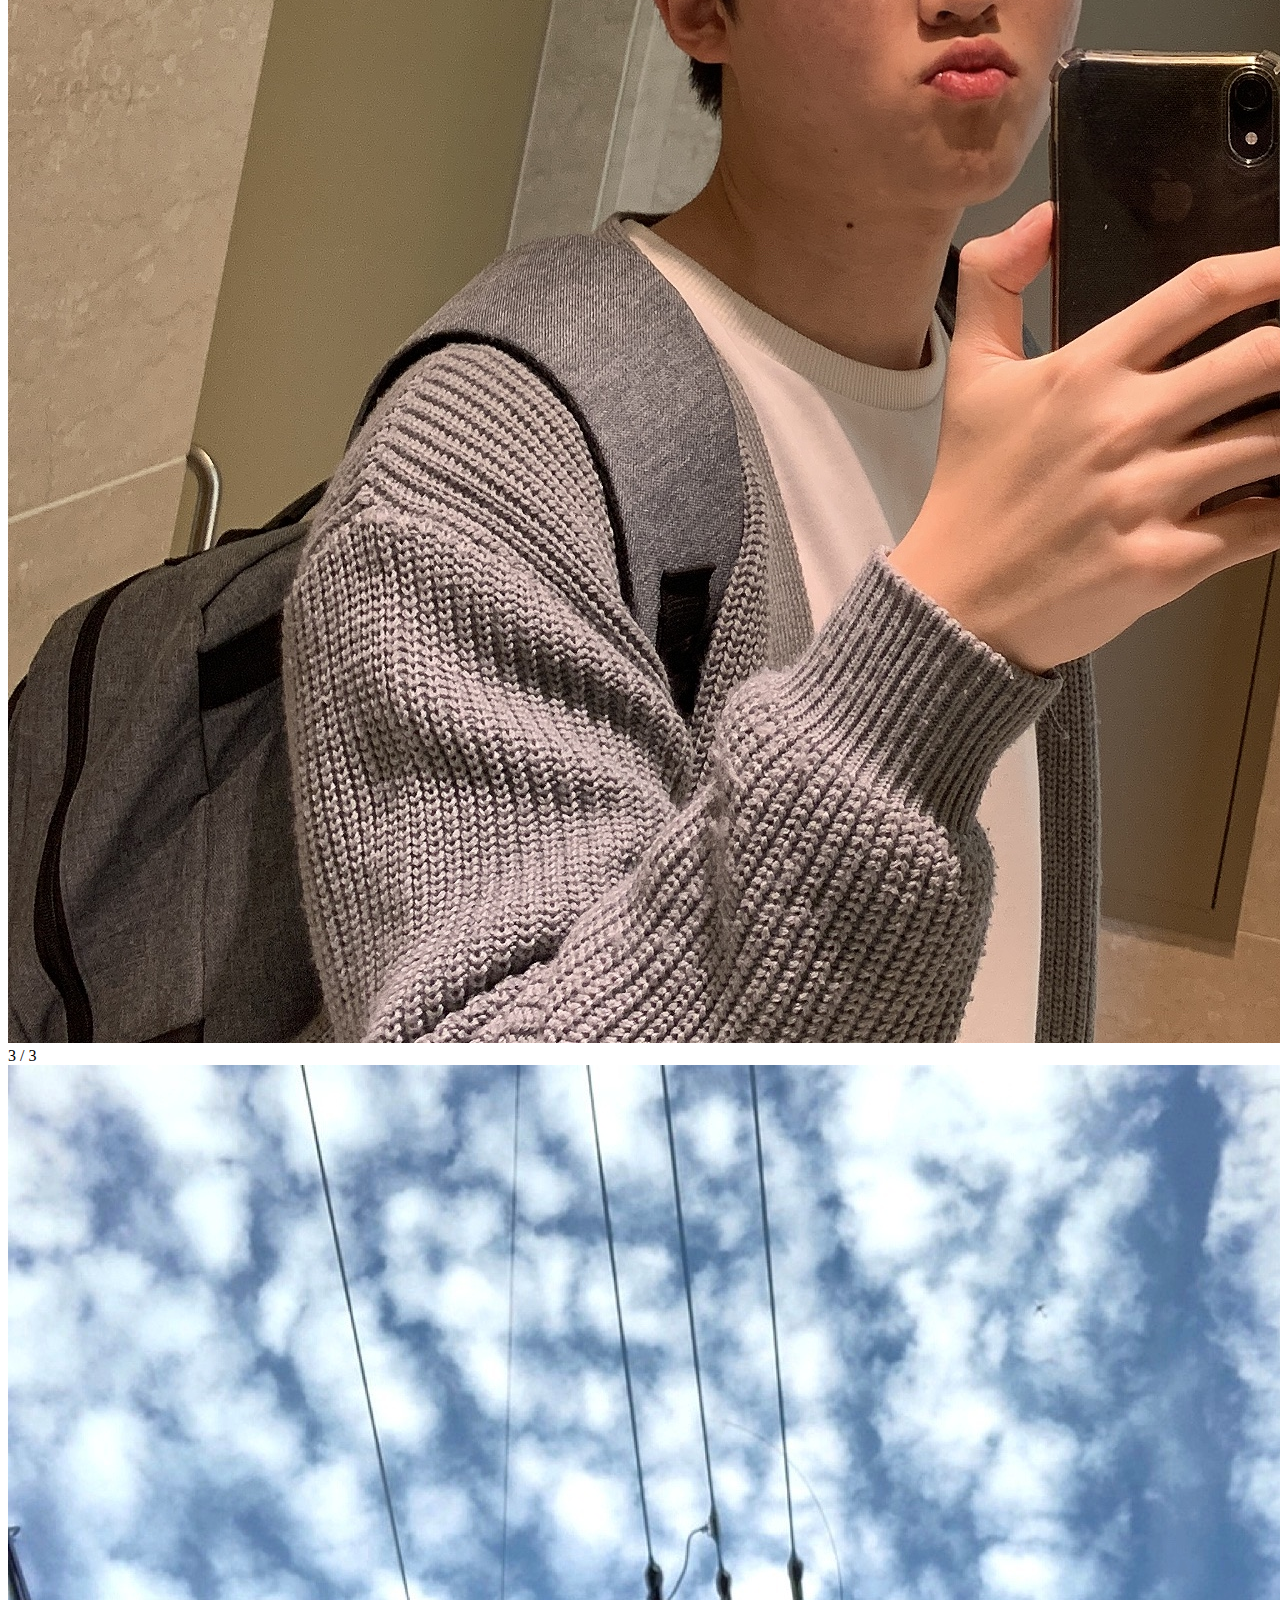
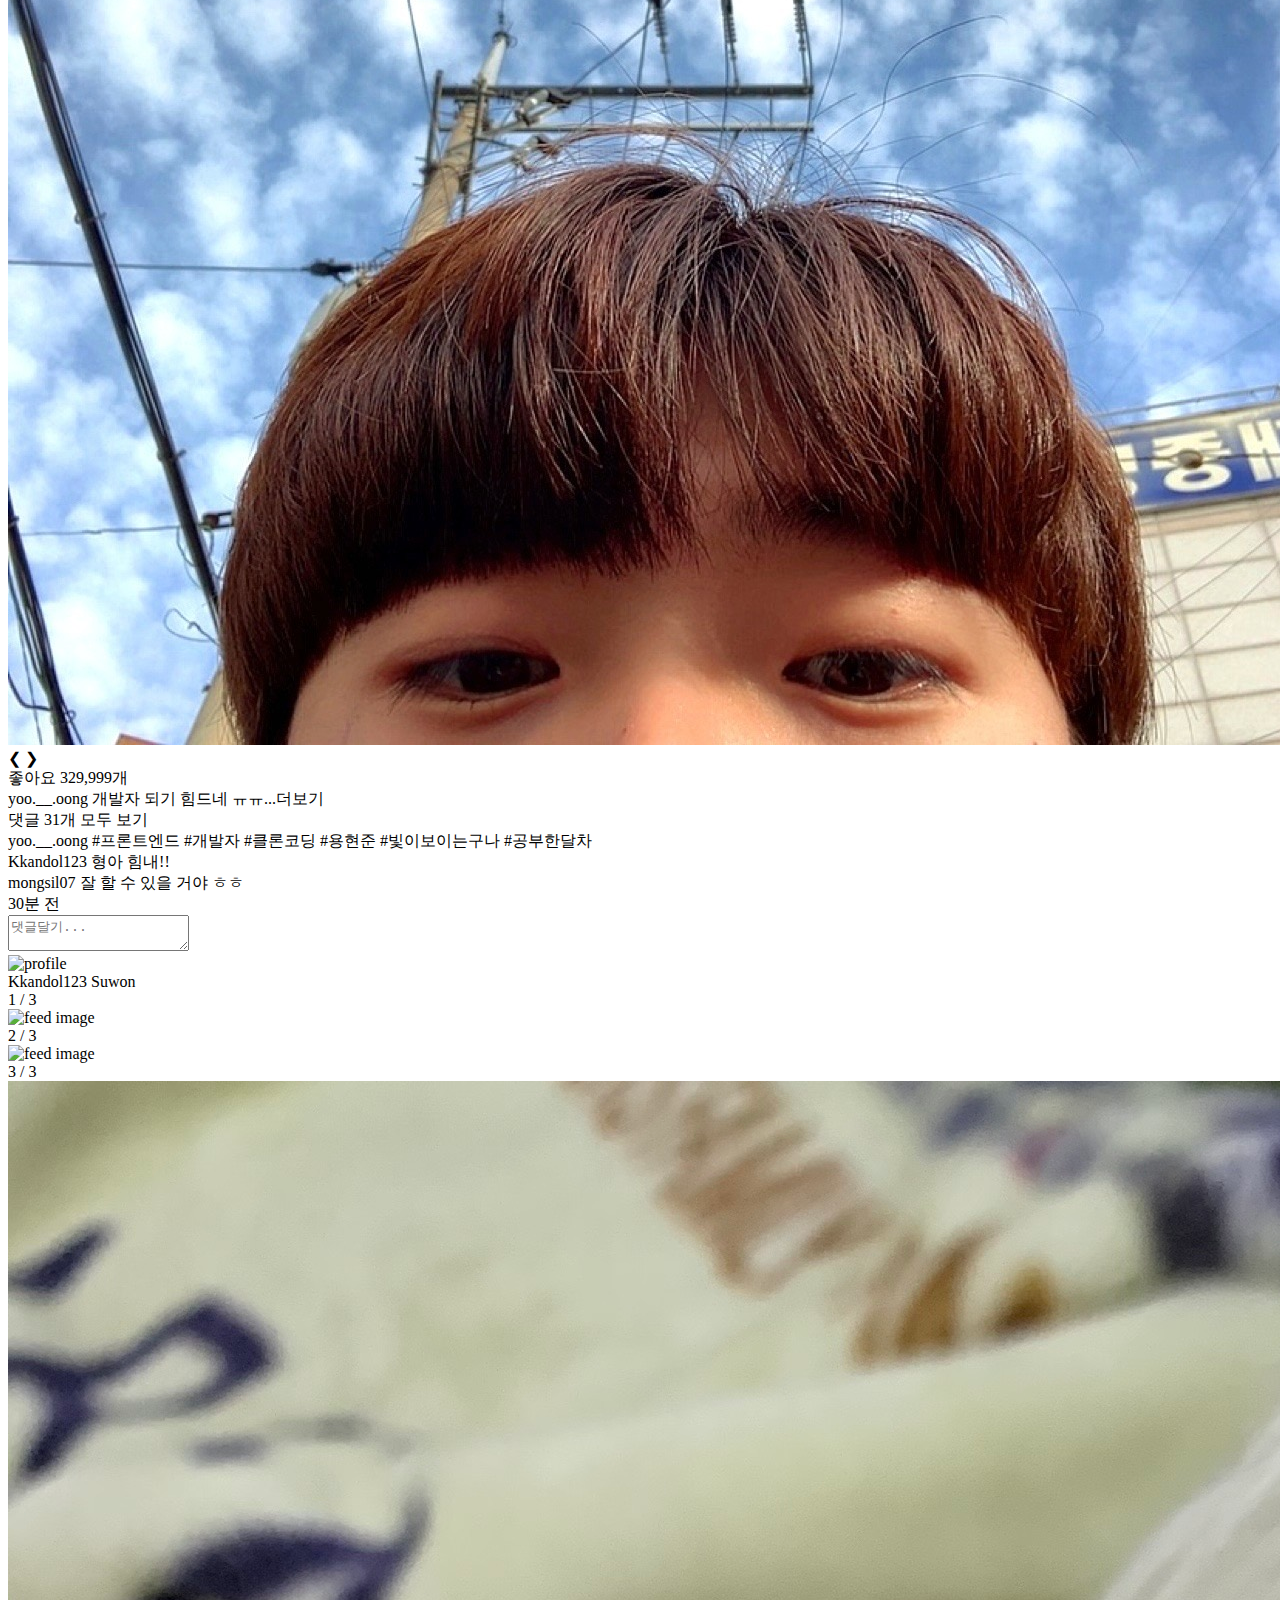
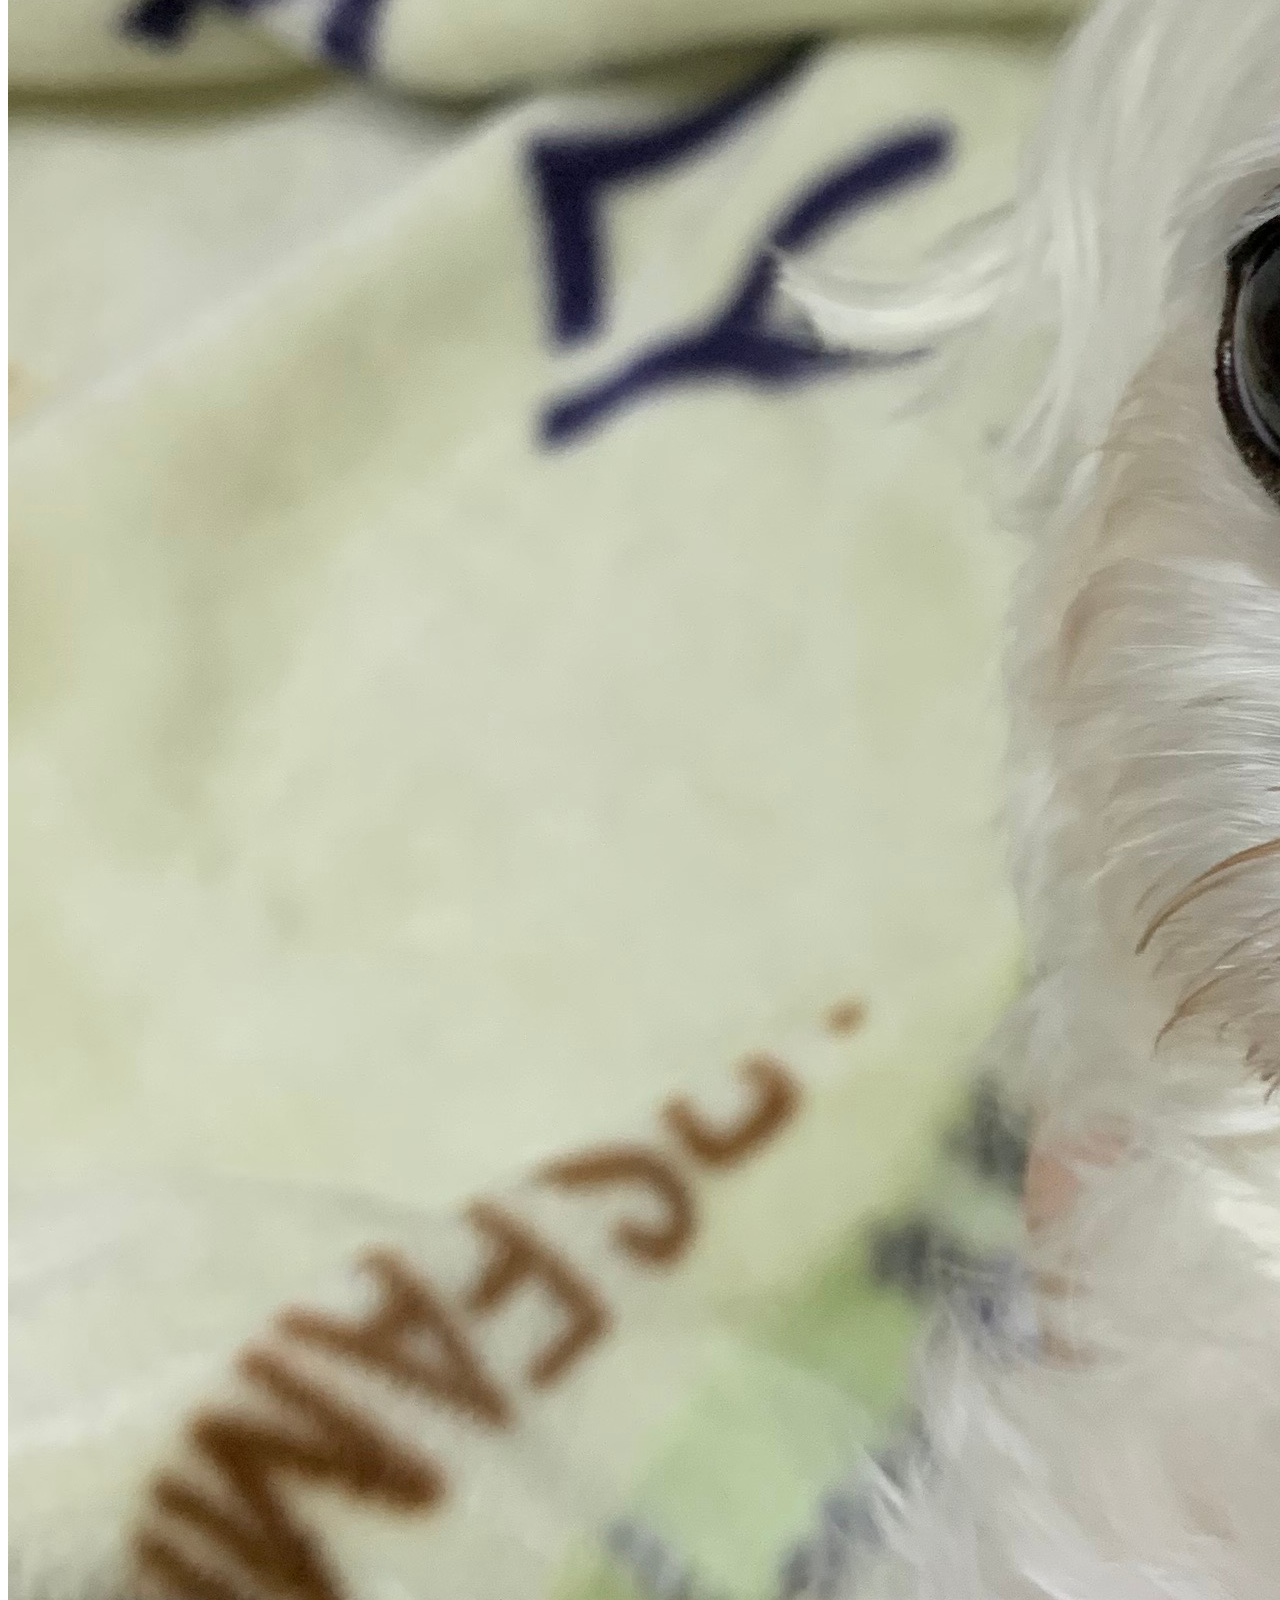
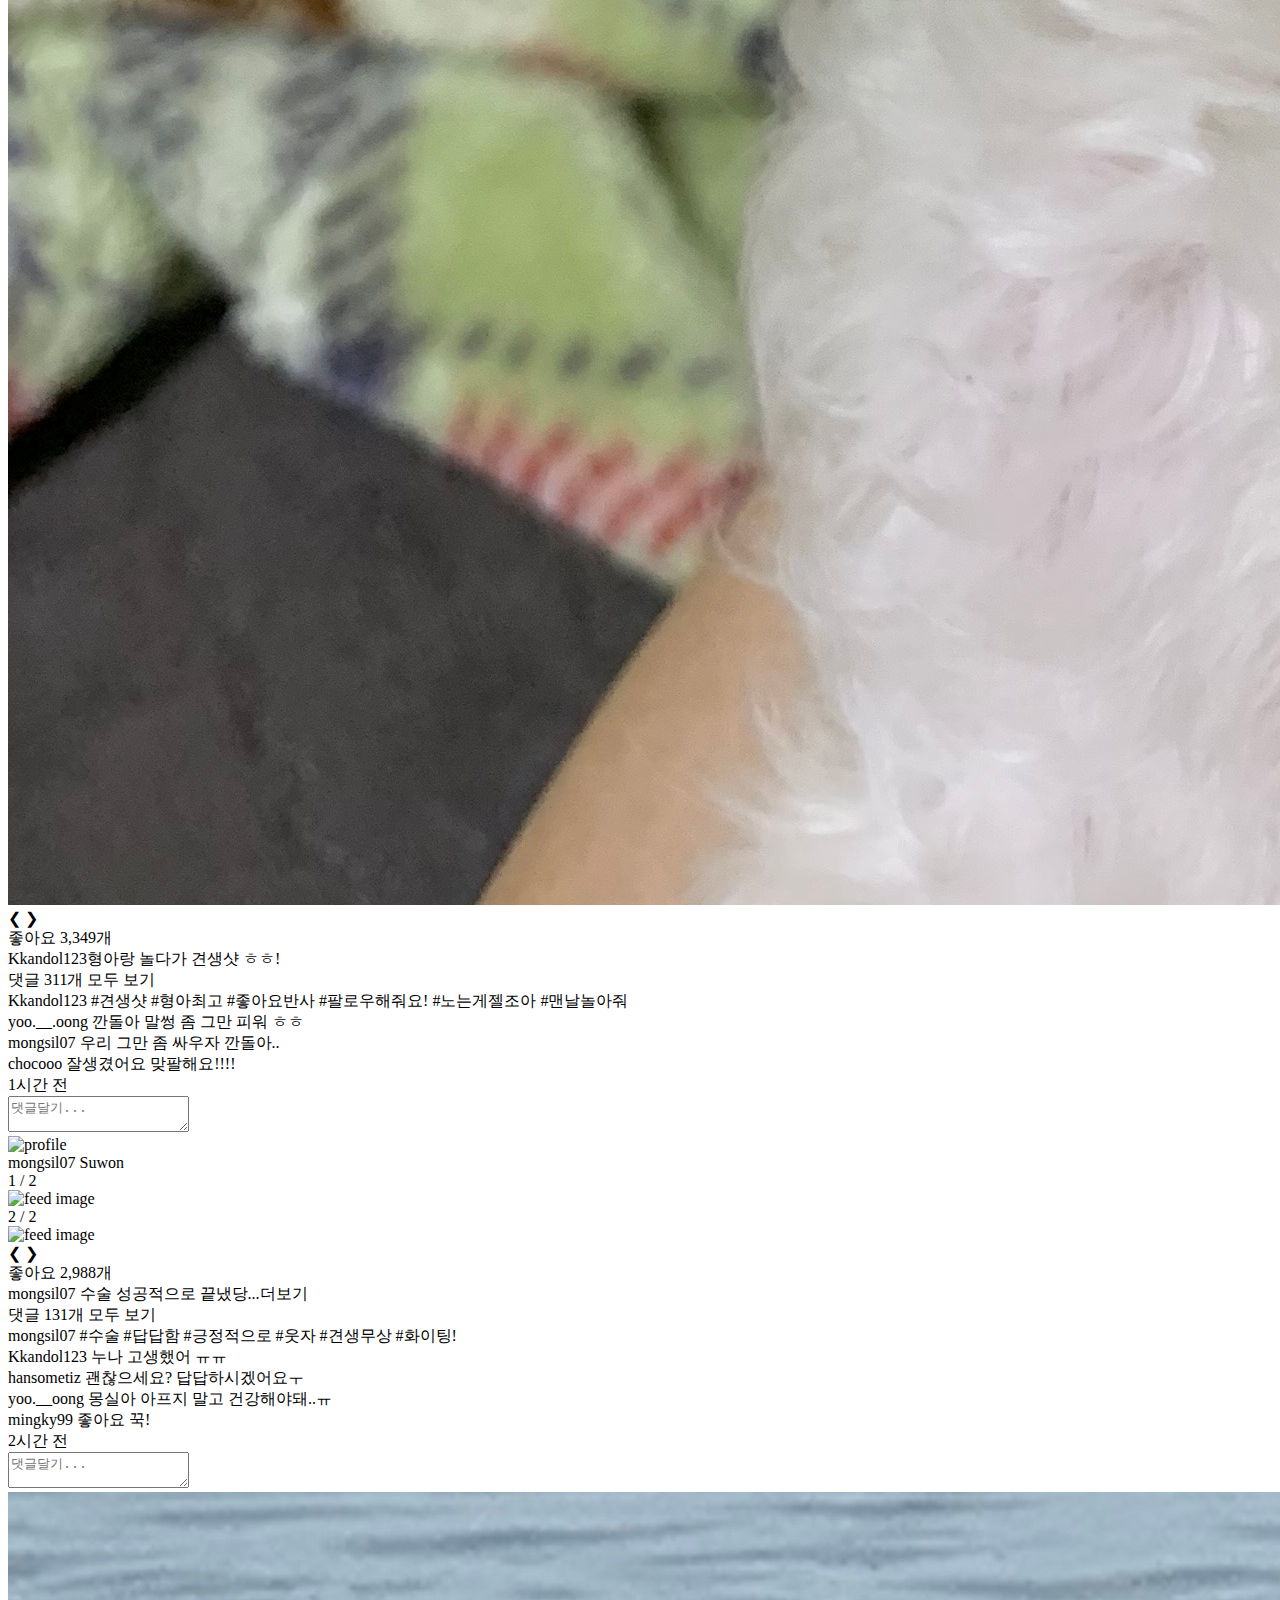
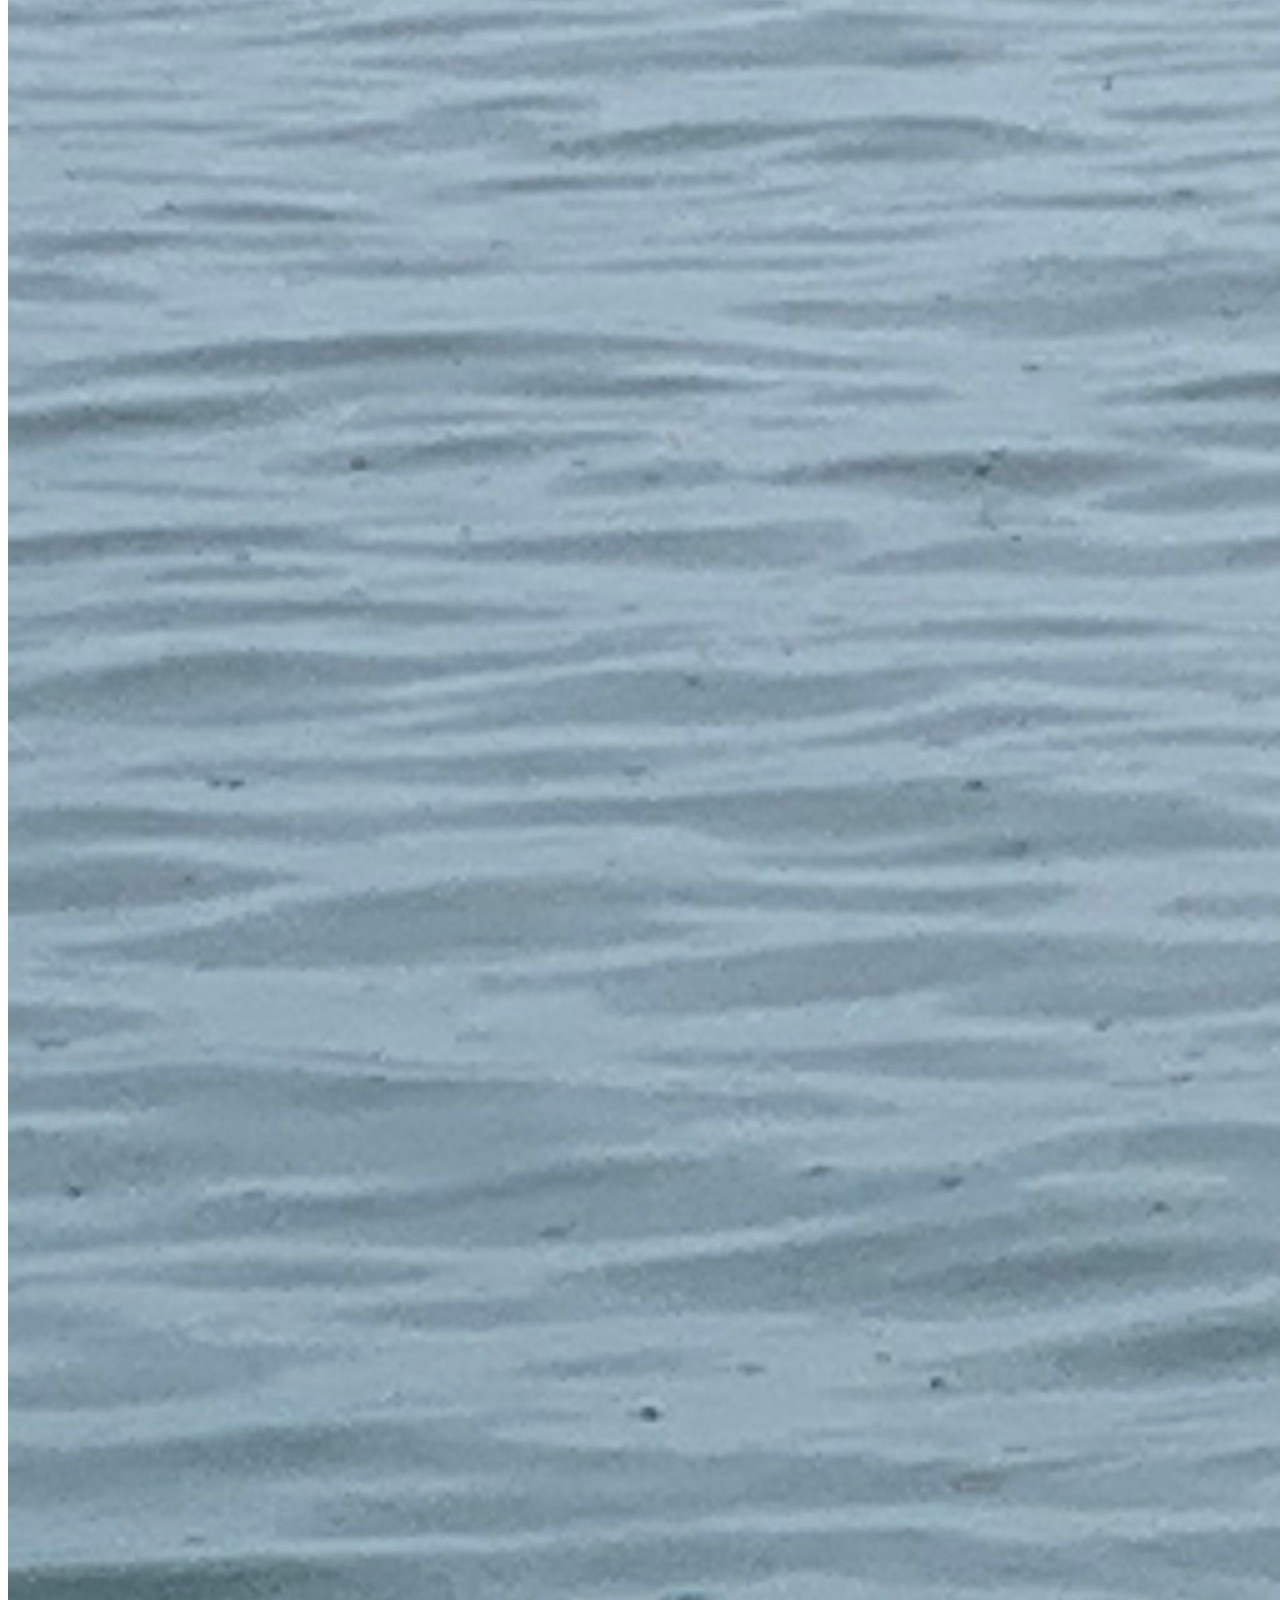
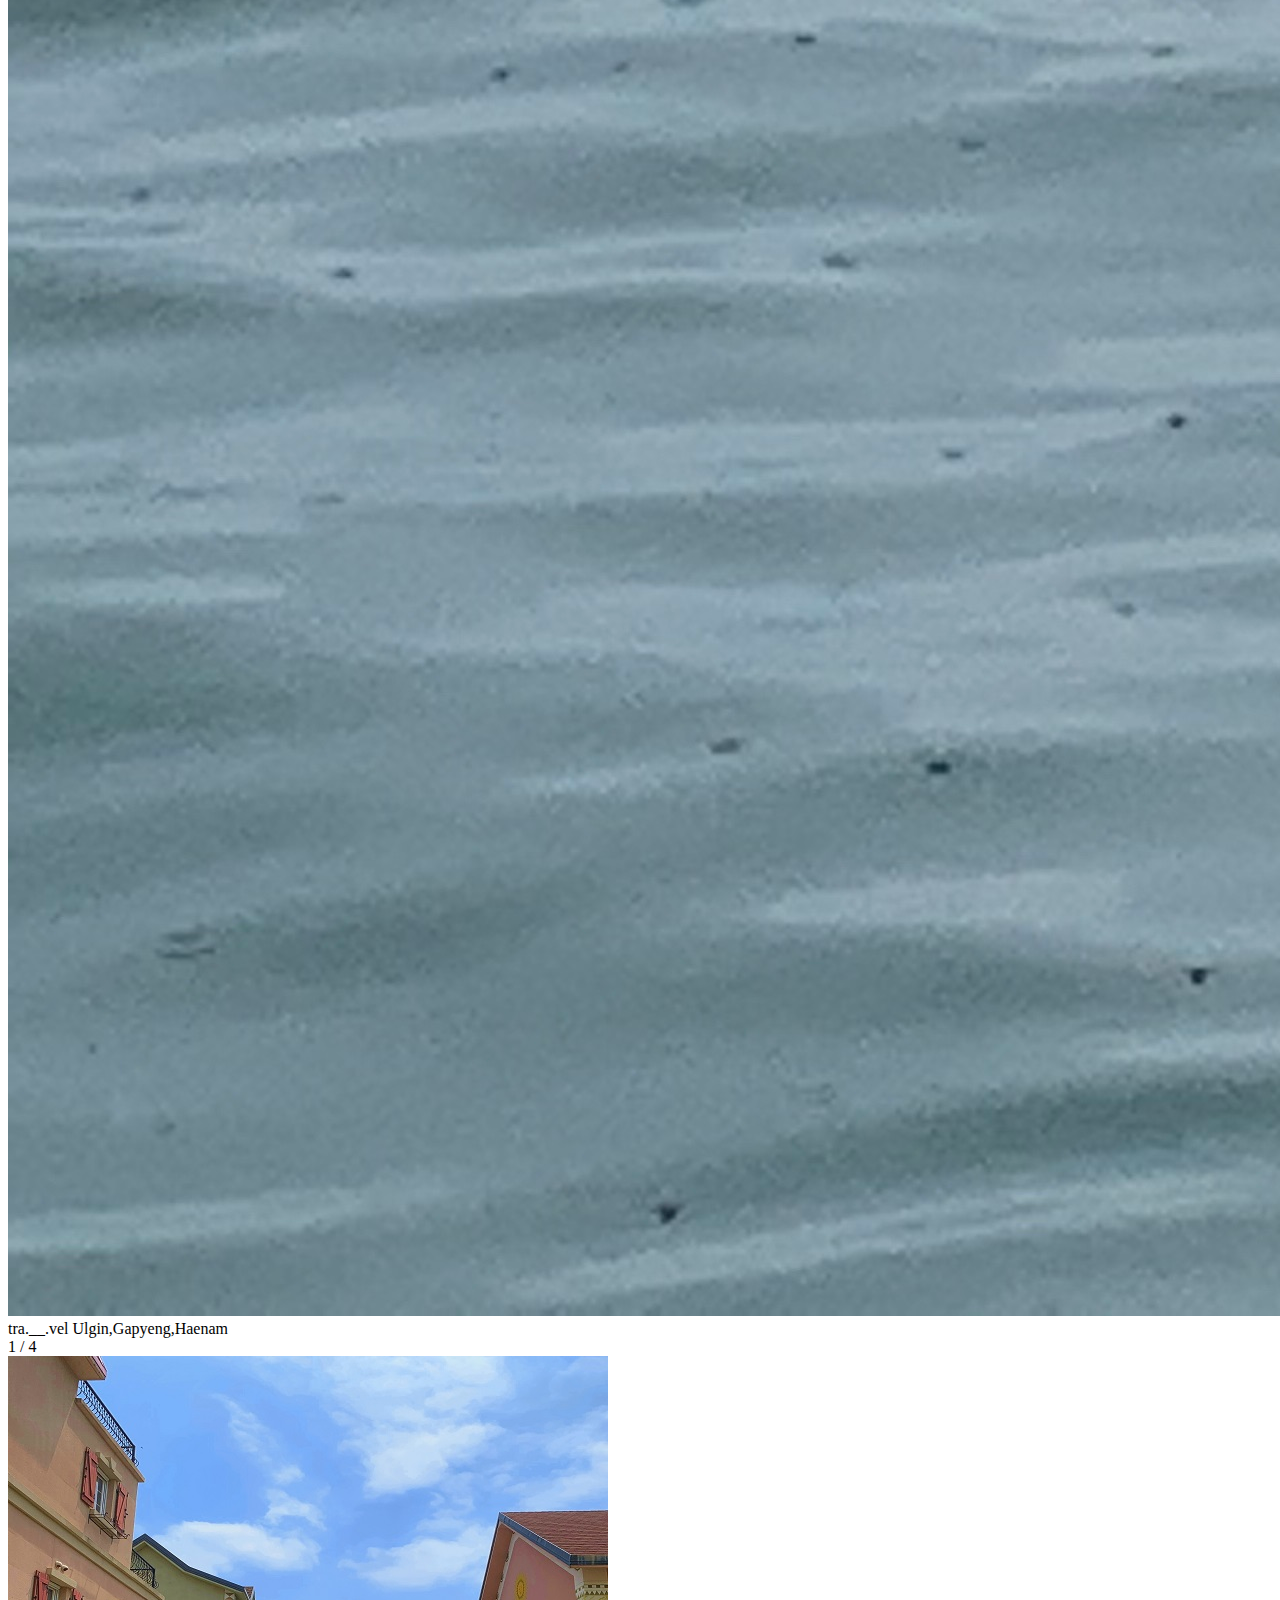
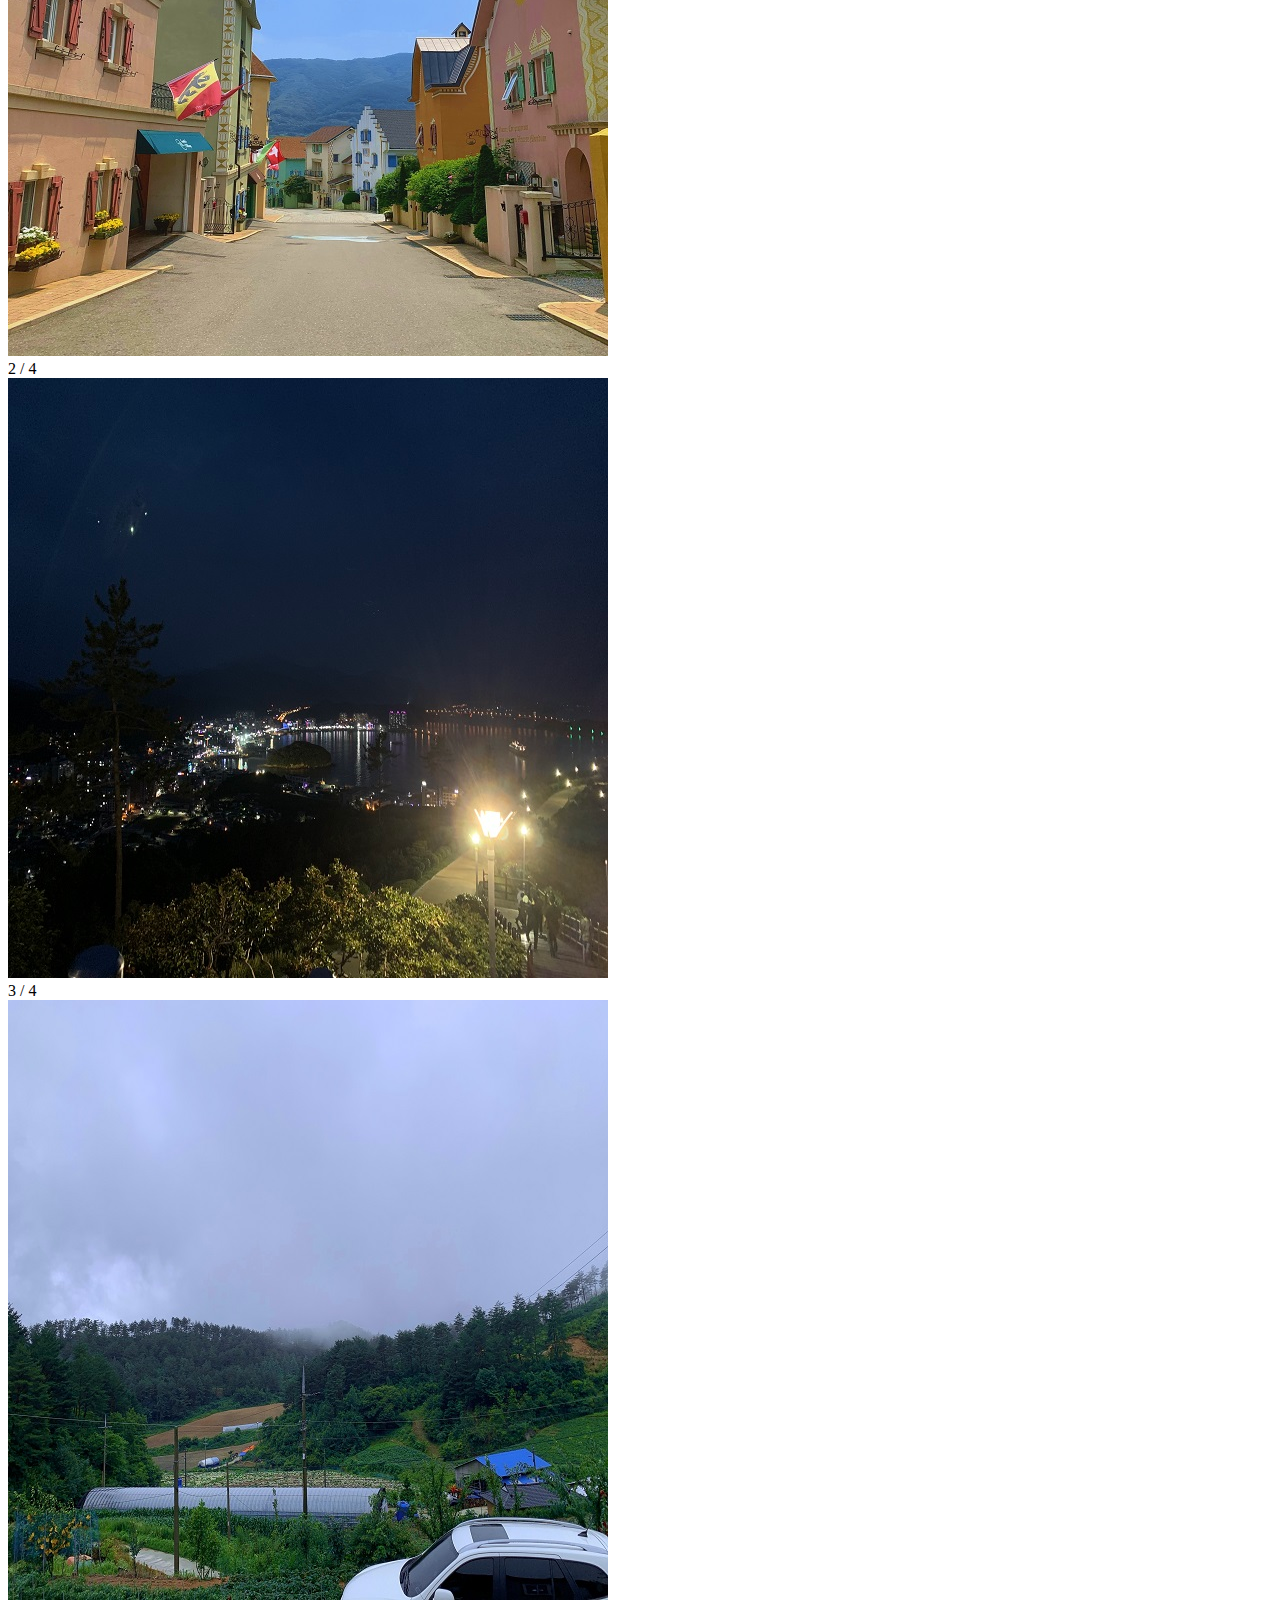
==== commit c226bc34: "HTML: 피드2 div태그 수정, JS: story-slider.js 코드 리팩토링, comment.js 코드 리팩토링" ====
--- a/feed.html
+++ b/feed.html
@@ -1,698 +1,655 @@
 <!DOCTYPE html>
 <html lang="ko">
-
-<head>
-    <meta charset="UTF-8">
-    <meta name="viewport" content="width=device-width, initial-scale=1.0">
-    <meta http-equiv="X-UA-Compatible" content="ie=edge">
+  <head>
+    <meta charset="UTF-8" />
+    <meta name="viewport" content="width=device-width, initial-scale=1.0" />
+    <meta http-equiv="X-UA-Compatible" content="ie=edge" />
+    <title>Feed | Yongstagram</title>
     <script src="https://kit.fontawesome.com/4717caeefe.js" crossorigin="anonymous"></script>
-    <link href="https://fonts.googleapis.com/css2?family=Metal+Mania&display=swap" rel="stylesheet">
-    <link rel="stylesheet" href="css/global.css">
-    <link rel="stylesheet" href="css/feed.css">
-    <link rel="icon" href="favicon.ico">
-    <script defer src="js/like_button.js"></script>
-    <script defer src="js/comment_button.js"></script>
-    <script defer src="js/feed_img_slider.js"></script>
-    <script defer src="js/story_slider.js"></script>
-    <title>Yongstagram</title>
-</head>
-
-<body>
+    <link href="https://fonts.googleapis.com/css2?family=Metal+Mania&display=swap" rel="stylesheet" />
+    <link rel="stylesheet" href="css/style.css" />
+    <link rel="icon" href="favicon.ico" />
+    <script defer src="js/like.js"></script>
+    <script defer src="js/comment.js"></script>
+    <script defer src="js/feed-img-slider.js"></script>
+    <script defer src="js/story-slider.js"></script>
+  </head>
+
+  <body>
     <!-- Navbar -->
     <nav id="navbar">
-        <section class="navbar_section">
-            <div class="navbar_container">
-                <div class="navbar_logo">
-                    <h1>Yongstagram</h1>
-                </div>
-                <div class="navbar_search">
-                    <input class="navbar_search_input" type="text" placeholder="&#xf002; 검색" />
-                </div>
-                <div class="navbar_menu">
-                    <ul class="navbar_menu_list">
-                        <li class="navbar_menu_home">
-                            <i class="fas fa-home"></i>
-                        </li>
-                        <li class="navbar_menu_dm">
-                            <i class="far fa-paper-plane"></i>
-                        </li>
-                        <li class="navbar_menu_quest">
-                            <i class="far fa-compass"></i>
-                        </li>
-                        <li class="navbar_menu_like">
-                            <i class="fa heart fa-heart-o"></i>
-                        </li>
-                        <li class="navbar_menu_profile">
-                            <i class="fas fa-user-alt"></i>
-                        </li>
-                    </ul>
-                </div>
-            </div>
-        </section>
+      <section class="navbar_section">
+        <div class="navbar_container">
+          <div class="navbar_logo">
+            <h1>Yongstagram</h1>
+          </div>
+          <div class="navbar_search">
+            <input class="navbar_search_input" type="text" placeholder="&#xf002; 검색" />
+          </div>
+          <div class="navbar_menu">
+            <ul class="navbar_menu_list">
+              <li class="navbar_menu_home">
+                <i class="fas fa-home"></i>
+              </li>
+              <li class="navbar_menu_dm">
+                <i class="far fa-paper-plane"></i>
+              </li>
+              <li class="navbar_menu_quest">
+                <i class="far fa-compass"></i>
+              </li>
+              <li class="navbar_menu_like">
+                <i class="fa heart fa-heart-o"></i>
+              </li>
+              <li class="navbar_menu_profile">
+                <i class="fas fa-user-alt"></i>
+              </li>
+            </ul>
+          </div>
+        </div>
+      </section>
     </nav>
     <!-- Main Container -->
-    <main id="main_container">
-        <section id="main_content">
-            <!-- left Menu -->
-            <div class="main_left_menu">
-                <!-- Feed Story -->
-                <div class="main_story">
-                    <!-- Story 1 -->
-                    <div class="main_story_contents">
-                        <div class="main_story_slider">
-                        <div class="main_story_img_list">
-                            <div class="story_profile_img">
-                                <img src="images/story_profile_img/깐돌프사.jpeg" />
-                            </div>
-                            <div class="story_profile_name small_name">
-                                Kkandol1..
-                            </div>
-                        </div>
-                        <!-- Story 2 -->
-                        <div class="main_story_img_list">
-                            <div class="story_profile_img">
-                                <img src="images/story_profile_img/몽실프사.jpeg" />
-                            </div>
-                            <div class="story_profile_name small_name">
-                                mongsil07
-                            </div>
-                        </div>
-                        <!-- Story 3 -->
-                        <div class="main_story_img_list">
-                            <div class="story_profile_img">
-                                <img src="images/story_profile_img/sylas.jpg" />
-                            </div>
-                            <div class="story_profile_name small_name">
-                                sylas4747
-                            </div>
-                        </div>
-                        <!-- Story 4 -->
-                        <div class="main_story_img_list">
-                            <div class="story_profile_img">
-                                <img src="images/story_profile_img/diana.jpg" />
-                            </div>
-                            <div class="story_profile_name small_name">
-                                god_diana
-                            </div>
-                        </div>
-                        <!-- Story 5 -->
-                        <div class="main_story_img_list">
-                            <div class="story_profile_img">
-                                <img src="images/story_profile_img/ben.jpg" />
-                            </div>
-                            <div class="story_profile_name small_name">
-                                mignonb..
-                            </div>
-                        </div>
-                        <!-- Story 6 -->
-                        <div class="main_story_img_list">
-                            <div class="story_profile_img">
-                                <img src="images/story_profile_img/duho.jpg" />
-                            </div>
-                            <div class="story_profile_name small_name">
-                                fighter_d..
-                            </div>
-                        </div>
-                        <!-- Story 7 -->
-                        <div class="main_story_img_list">
-                            <div class="story_profile_img">
-                                <img src="images/main_profile_img/여행프사.jpg" />
-                            </div>
-                            <div class="story_profile_name small_name">
-                                tra.__.v...
-                            </div>
-                        </div>
-                        <!-- Story 8 -->
-                        <div class="main_story_img_list">
-                            <div class="story_profile_img">
-                                <img src="images/story_profile_img/simsn.jpg" />
-                            </div>
-                            <div class="story_profile_name small_name">
-                                richgood3
-                            </div>
-                        </div>
-                        <!-- Story 9 -->
-                        <div class="main_story_img_list">
-                            <div class="story_profile_img">
-                                <img src="images/story_profile_img/zzangu.png" />
-                            </div>
-                            <div class="story_profile_name small_name">
-                                zzang_u
-                            </div>
-                        </div>
-                        <!-- Story 10 -->
-                        <div class="main_story_img_list">
-                            <div class="story_profile_img">
-                                <img src="images/story_profile_img/doraemong.png" />
-                            </div>
-                            <div class="story_profile_name small_name">
-                                dorador..
-                            </div>
-                        </div>
-                        </div>                        
-                    </div>
-                    <!-- Story Angle Btn -->
-                    <i class="fas fa-angle-double-left" id="story_prev_btn" style="display:none"></i>
-                    <i class="fas fa-angle-double-right" id="story_next_btn"></i>
-                </div>
-                <!-- Feed Info -->
-                <div class="main_feed_info">
-                    <article class="main_feed">
-                        <!-- Feed Profile 1-->
-                        <header class="main_feed_profile">
-                            <div class="main_feed_profile_img_info">
-                                <div class="main_feed_profile_img">
-                                    <img src="images/main_profile_img/main_profile.jpg" />
-                                </div>
-                                <div class="main_feed_name-view">
-                                    <div class="main_feed_profile_name_place">
-                                        <div class="main_feed_profile_name">
-                                            <a class="name">yoo.__.oong</a>
-                                            <a class="small_name">Suwon</a>
-                                        </div>
-                                    </div>
-                                    <div class="main_feed_profile_view">
-                                        <span><i class="fa fa-ellipsis-h"></i></span>
-                                    </div>
-                                </div>
-                            </div>
-                        </header>
-                        <!-- Feed Main 1-->
-                        <div id="feed_img_slider1" class="main_feed_img_slider">
-                            <div class="main_feed_img_container">
-                                <div class="main_feed_img">
-                                    <div class="main_feed_img_numbertext">1 / 3</div>
-                                    <img src="images/main_profile_img/용현준사진.png" class="feed_img" />
-                                </div>
-                                <div class="main_feed_img">
-                                    <div class="main_feed_img_numbertext">2 / 3</div>
-                                    <img src="images/main_profile_img/용현준2.jpg" class="feed_img" />
-                                </div>
-                                <div class="main_feed_img">
-                                    <div class="main_feed_img_numbertext">3 / 3</div>
-                                    <img src="images/main_profile_img/용현준3.jpg" class="feed_img" />
-                                </div>
-                                <div class="main_feed_img_button">
-                                    <a class="main_feed_img_prev">&#10094;</a>
-                                    <a class="main_feed_img_next">&#10095;</a>
-                                </div>
-                                </div>
-                        </div>
-                            
-                            <div class="main_feed_explanation">
-                                <section class="main_feed_explanation_icon">
-                                    <span class="like-null-btn"><i class="fa heart fa-heart-o"></i></span>
-
-                                    <span><i class="far fa-comment"></i></span>
-                                    <span><i class="far fa-paper-plane"></i></span>
-
-                                    <span id="book_mark">
-                                        <i class="far fa-bookmark"></i>
-                                    </span>
-                                </section>
-
-                                <section class="main_feed_likes">
-                                    <div class="main_feed_like_count">
-                                        <span>좋아요 <span id="like-count">329,999</span>개</span>
-                                    </div>
-
-                                    <div class="main_feed_commentes">
-                                        <div class="main_feed_commentes_name">
-                                            <span class="name">yoo.__.oong</span> <span>개발자 되기 힘드네 ㅠㅠ...<span
-                                                    class="more_view">더보기</span> </span>
-                                        </div>
-                                        <div class="main_feed_comment_count">
-                                            <span>댓글 31개 모두 보기</span>
-                                        </div>
-                                        <div class="main_feed_comment">
-                                            <span class="name">yoo.__.oong</span> <span class="hash_tag">#프론트엔드 #개발자
-                                                #클론코딩 #용현준 #빛이보이는구나 #공부한달차</span>
-                                        </div>
-                                        <div class="comment_list">
-                                            <div class="main_feed_comment">
-                                                <span class="name">Kkandol123</span> <span>형아 힘내!!</span>
-                                            </div>
-                                            <div class="main_feed_comment">
-                                                <span class="name">mongsil07</span> <span>잘 할 수 있을 거야 ㅎㅎ</span>
-                                            </div>
-                                        </div>
-                                        <div class="main_feed_time">
-                                            <span>30분 전</span>
-                                        </div>
-                                        <section class="main_feed_comment_input">
-                                            <div class="comment_input_form">
-                                                <textarea class="comment_input_text" placeholder="댓글달기..."></textarea>    
-                                            </div>
-                                        </section>
-                                    </div>
-                                </section>
-                            </div>
-                        </div>
-                    </article>
-
-                    <article class="main_feed">
-                        <!-- Feed Profile 2-->
-                        <header class="main_feed_profile">
-                            <div class="main_feed_profile_img_info">
-
-                                <div class="main_feed_profile_img">
-                                    <img src="images/main_profile_img/깐돌프사.jpeg" />
-                                </div>
-
-                                <div class="main_feed_name-view">
-                                    <div class="main_feed_profile_name_place">
-                                        <div class="main_feed_profile_name">
-                                            <a class="name">Kkandol123</a>
-                                            <a class="small_name">Suwon</a>
-                                        </div>
-                                    </div>
-
-                                    <div class="main_feed_profile_view">
-                                        <span><i class="fa fa-ellipsis-h"></i></span>
-                                    </div>
-                                </div>
-                            </div>
-                        </header>
-                        <!-- Feed Main 2-->
-                        <div id="feed_img_slider2" class="main_feed_img_slider">
-                            <div class="main_feed_img_container">
-                                <div class="main_feed_img">
-                                    <div class="main_feed_img_numbertext">1 / 3</div>
-                                    <img src="images/main_profile_img/깐돌피드1.jpeg" class="feed_img" />
-                                </div>
-                                <div class="main_feed_img">
-                                    <div class="main_feed_img_numbertext">2 / 3</div>
-                                    <img src="images/main_profile_img/깐돌피드2.jpeg" class="feed_img" />
-                                </div>
-                                <div class="main_feed_img">
-                                    <div class="main_feed_img_numbertext">3 / 3</div>
-                                    <img src="images/main_profile_img/깐돌피드3.jpg" class="feed_img" />
-                                </div>
-                                <div class="main_feed_img_button">
-                                    <a class="main_feed_img_prev">&#10094;</a>
-                                    <a class="main_feed_img_next">&#10095;</a>
-                                </div>
-                            </div>
-                            
-                            <div class="main_feed_explanation">
-                                <section class="main_feed_explanation_icon">
-
-                                    <span class="like-null-btn"><i class="fa heart fa-heart-o"></i></span>
-                                    <span><i class="far fa-comment"></i></span>
-                                    <span><i class="far fa-paper-plane"></i></span>
-                                    <span id="book_mark">
-                                        <i class="far fa-bookmark"></i>
-                                    </span>
-                                </section>
-
-                                <section class="main_feed_likes">
-                                    <div class="main_feed_like_count">
-                                        <span>좋아요 <span id="like-count">3,349</span>개</span>
-                                    </div>
-
-                                    <div class="main_feed_commentes">
-                                        <div class="main_feed_commentes_name">
-                                            <span class="name">Kkandol123</span> <span>형아랑 놀다가 견생샷 ㅎㅎ!
-                                        </div>
-                                        <div class="main_feed_comment_count">
-                                            <span>댓글 311개 모두 보기</span>
-                                        </div>
-                                        <div class="main_feed_comment">
-                                            <span class="name">Kkandol123</span> <span class="hash_tag">#견생샷 #형아최고
-                                                #좋아요반사 #팔로우해줘요! #노는게젤조아 #맨날놀아줘</span>
-                                        </div>
-                                        <div class="comment_list">
-                                            <div class="main_feed_comment">
-                                                <span class="name">yoo.__.oong</span> <span>깐돌아 말썽 좀 그만 피워 ㅎㅎ</span>
-                                            </div>
-                                            <div class="main_feed_comment">
-                                                <span class="name">mongsil07</span> <span>우리 그만 좀 싸우자 깐돌아..</span>
-                                            </div>
-                                            <div class="main_feed_comment">
-                                                <span class="name">chocooo</span> <span>잘생겼어요 맞팔해요!!!!</span>
-                                            </div>
-                                        </div>
-                                        <div class="main_feed_time">
-                                            <span>1시간 전</span>
-                                        </div>
-                                        <section class="main_feed_comment_input">
-                                            <div class="comment_input_form" action="">
-                                                <textarea class="comment_input_text" placeholder="댓글달기..."></textarea>
-                                            </div>
-                                        </section>
-                                    </div>
-                                </section>
-                            </div>
-                        </div>
-                    </article>
-
-                    <article class="main_feed">
-                        <!-- Feed Profile 3 -->
-                        <header class="main_feed_profile">
-                            <div class="main_feed_profile_img_info">
-
-                                <div class="main_feed_profile_img">
-                                    <img src="images/main_profile_img/몽실프사.jpeg" />
-                                </div>
-
-                                <div class="main_feed_name-view">
-                                    <div class="main_feed_profile_name_place">
-                                        <div class="main_feed_profile_name">
-                                            <a class="name">mongsil07</a>
-                                            <a class="small_name">Suwon</a>
-                                        </div>
-                                    </div>
-
-                                    <div class="main_feed_profile_view">
-                                        <span><i class="fa fa-ellipsis-h"></i></span>
-                                    </div>
-                                </div>
-                            </div>
-                        </header>
-                        <!-- Feed Main 3 -->
-                        <div id="feed_img_slider3" class="main_feed_img_slider">
-                            <div class="main_feed_img_container">
-                                <div class="main_feed_img">
-                                    <div class="main_feed_img_numbertext">1 / 2</div>
-                                    <img src="images/main_profile_img/몽실피드1.jpeg" class="feed_img" />
-                                </div>
-                                <div class="main_feed_img">
-                                    <div class="main_feed_img_numbertext">2 / 2</div>
-                                    <img src="images/main_profile_img/몽실피드2.jpeg" class="feed_img" />
-                                </div>
-                                <div class="main_feed_img_button">
-                                    <a class="main_feed_img_prev">&#10094;</a>
-                                    <a class="main_feed_img_next">&#10095;</a>
-                                </div>
-                            </div>
-                            
-                            <div class="main_feed_explanation">
-                                <section class="main_feed_explanation_icon">
-                                    <span class="like-null-btn"><i class="fa heart fa-heart-o"></i></span>
-                                    <span><i class="far fa-comment"></i></span>
-                                    <span><i class="far fa-paper-plane"></i></span>
-                                    <span id="book_mark">
-                                        <i class="far fa-bookmark"></i>
-                                    </span>
-                                </section>
-
-                                <section class="main_feed_likes">
-                                    <div class="main_feed_like_count">
-                                        <span>좋아요 <span id="like-count">2,988</span>개</span>
-                                    </div>
-                                    <div class="main_feed_commentes">
-                                        <div class="main_feed_commentes_name">
-                                            <span class="name">mongsil07</span> <span>수술 성공적으로 끝냈당...<span
-                                                    class="more_view">더보기</span> </span>
-                                        </div>
-                                        <div class="main_feed_comment_count">
-                                            <span>댓글 131개 모두 보기</span>
-                                        </div>
-                                        <div class="main_feed_comment">
-                                            <span class="name">mongsil07</span> <span class="hash_tag">#수술 #답답함
-                                                #긍정적으로 #웃자 #견생무상 #화이팅!</span>
-                                        </div>
-                                        <div class="comment_list">
-                                            <div class="main_feed_comment">
-                                                <span class="name">Kkandol123</span> <span>누나 고생했어 ㅠㅠ</span>
-                                            </div>
-                                            <div class="main_feed_comment">
-                                                <span class="name">hansometiz</span> <span>괜찮으세요? 답답하시겠어요ㅜ</span>
-                                            </div>
-                                            <div class="main_feed_comment">
-                                                <span class="name">yoo.__oong</span> <span>몽실아 아프지 말고 건강해야돼..ㅠ</span>
-                                            </div>
-                                            <div class="main_feed_comment">
-                                                <span class="name">mingky99</span> <span>좋아요 꾹!</span>
-                                            </div>
-                                        </div>
-                                        <div class="main_feed_time">
-                                            <span>2시간 전</span>
-                                        </div>
-
-                                        <section class="main_feed_comment_input">
-                                            <div class="comment_input_form" action="">
-                                                <textarea class="comment_input_text" placeholder="댓글달기..."></textarea>
-                                            </div>
-                                        </section>
-                                    </div>
-                                </section>
-                            </div>
-                        </div>
-                    </article>
-                    
-                    <article class="main_feed">
-                        <!-- Feed Profile 4 -->
-                        <header class="main_feed_profile">
-                            <div class="main_feed_profile_img_info">
-
-                                <div class="main_feed_profile_img">
-                                    <img src="images/main_profile_img/여행프사.jpg" />
-                                </div>
-
-                                <div class="main_feed_name-view">
-                                    <div class="main_feed_profile_name_place">
-                                        <div class="main_feed_profile_name">
-                                            <a class="name">tra.__.vel</a>
-                                            <a class="small_name">Ulgin,Gapyeng,Haenam</a>
-                                        </div>
-                                    </div>
-
-                                    <div class="main_feed_profile_view">
-                                        <span><i class="fa fa-ellipsis-h"></i></span>
-                                    </div>
-                                </div>
-                            </div>
-                        </header>
-                        <!-- Feed Main 4 -->
-                        <div id="feed_img_slider4" class="main_feed_img_slider">
-                            <div class="main_feed_img_container">
-                                <div class="main_feed_img">
-                                    <div class="main_feed_img_numbertext">1 / 4</div>
-                                    <img src="images/main_profile_img/여행피드1.jpg" class="feed_img" />
-                                </div>
-                                <div class="main_feed_img">
-                                    <div class="main_feed_img_numbertext">2 / 4</div>
-                                    <img src="images/main_profile_img/여행피드2.jpg" class="feed_img" />
-                                </div>
-                                <div class="main_feed_img">
-                                    <div class="main_feed_img_numbertext">3 / 4</div>
-                                    <img src="images/main_profile_img/여행피드3.jpg" class="feed_img" />
-                                </div>
-                                <div class="main_feed_img">
-                                    <div class="main_feed_img_numbertext">4 / 4</div>
-                                    <img src="images/main_profile_img/여행피드4.jpg" class="feed_img" />
-                                </div>
-                                <div class="main_feed_img_button">
-                                    <a class="main_feed_img_prev">&#10094;</a>
-                                    <a class="main_feed_img_next">&#10095;</a>
-                                </div>
-                            </div>                            
-
-                            <div class="main_feed_explanation">
-                                <section class="main_feed_explanation_icon">
-                                    <span class="like-null-btn"><i class="fa heart fa-heart-o"></i></span>
-                                    <span><i class="far fa-comment"></i></span>
-                                    <span><i class="far fa-paper-plane"></i></span>
-                                    <span id="book_mark">
-                                        <i class="far fa-bookmark"></i>
-                                    </span>
-                                </section>
-
-                                <section class="main_feed_likes">
-                                    <div class="main_feed_like_count">
-                                        <span>좋아요 <span id="like-count">1,162,999</span>개</span>
-                                    </div>
-
-                                    <div class="main_feed_commentes">
-                                        <div class="main_feed_commentes_name">
-                                            <span class="name">tra.__.vel</span> <span>여행 다녀왔습니다~<span
-                                                    class="more_view">더보기</span> </span>
-                                        </div>
-                                        <div class="main_feed_comment_count">
-                                            <span>댓글 1,153개 모두 보기</span>
-                                        </div>
-                                        <div class="main_feed_comment">
-                                            <span class="name">tra.__.vel</span> <span class="hash_tag">#가평 #해남
-                                                #울진 #여행 #힐링 #추억 #완벽 #자연</span>
-                                        </div>
-                                        <div class="comment_list">
-                                            <div class="main_feed_comment">
-                                                <span class="name">Kkandol123</span> <span>분위기가 너무 좋아요!</span>
-                                            </div>
-                                            <div class="main_feed_comment">
-                                                <span class="name">qb.lzzo</span> <span>여기 어디에요!?</span>
-                                            </div>
-                                            <div class="main_feed_comment">
-                                                <span class="name">mongsil07</span> <span>저도 꼭 가봐야겠어요!</span>
-                                            </div>
-                                            <div class="main_feed_comment">
-                                                <span class="name">minonben</span> <span>팔로우 하고 갑니다~</span>
-                                            </div>
-                                            <div class="main_feed_comment">
-                                                <span class="name">bbomy</span> <span>진짜 이쁘네요...ㅎ</span>
-                                            </div>
-                                        </div>
-                                        <div class="main_feed_time">
-                                            <span>5시간 전</span>
-                                        </div>
-                                        <section class="main_feed_comment_input">
-                                            <div class="comment_input_form" action="">
-                                                <textarea class="comment_input_text" placeholder="댓글달기..."></textarea>
-                                            </div>
-                                        </section>
-                                    </div>
-                                </section>
-                            </div>
-                        </div>
-                    </article>
-                </div>
-            </div>
-
-            <!-- Footer Menu -->
-            <footer class="footer_menu">
-                <div class="footer_menu_profile_img-name">
-                    <div class="footer_menu_profile_img">
-                        <img src="images/footer_img/footer_profile.jpg" />
-                    </div>
-                    <div class="footer_menu_profile_name">
-                        <div class="footer_id">
-                            <span class="name">yoo.__.oong</span>
-                        </div>
-                        <div class="footer_nickname">
-                            <span>ㅇㅛㅇ</span>
-                        </div>
-                    </div>
-                </div>
-
-                <!-- Follow Recommend -->
-                <div class="footer_recommend_menu">
-                    <div class="footer_recommend_logo">
-                        <div class="footer_recommend_logo_recommentation">
-                            <span>회원님을 위한 추천</span>
-                        </div>
-                        <div class="footer_recommend_view">
-                            <span class="small_name">모두 보기</span>
-                        </div>
-                    </div>
-                    <!-- Recommend 1 -->
-                    <div class="footer_recommend_menulist">
-                        <div class="footer_recommend_list">
-                            <div class="footer_img-name">
-                                <div class="footer_recommend_list_img">
-                                    <img src="images/recommend_img/codingman.jpg" />
-                                </div>
-                                <div class="footer_recommend_list_name">
-
-                                    <div class="recommend_id">
-                                        <span class="name">imcodingman</span>
-                                    </div>
-                                    <div class="recommend_info">
-                                        <span class="small_name rec_follower">Yongstrgram 신규 가입</span>
-                                    </div>
-                                </div>
-                            </div>
-                            <div class="footer_recommend_list_follow">
-                                <span class="small_name">팔로우</span>
-                            </div>
-                        </div>
-                        <!-- Recommend 2 -->
-                        <div class="footer_recommend_list">
-                            <div class="footer_img-name">
-                                <div class="footer_recommend_list_img">
-                                    <img src="images/recommend_img/coding_genius.jpg" />
-                                </div>
-                                <div class="footer_recommend_list_name">
-
-                                    <div class="recommend_id">
-                                        <span class="name">Coding Genius</span>
-                                    </div>
-                                    <div class="recommend_info">
-                                        <span class="small_name rec_follower">Kkandol123님이 팔로우합니다.</span>
-                                    </div>
-                                </div>
-                            </div>
-                            <div class="footer_recommend_list_follow">
-                                <span class="small_name">팔로우</span>
-                            </div>
-                        </div>
-                        <!-- Recommend 3 -->
-                        <div class="footer_recommend_list">
-                            <div class="footer_img-name">
-                                <div class="footer_recommend_list_img">
-                                    <img src="images/recommend_img/nico.jpg" />
-                                </div>
-                                <div class="footer_recommend_list_name">
-
-                                    <div class="recommend_id">
-                                        <span class="name">FullStack King</span>
-                                    </div>
-                                    <div class="recommend_info">
-                                        <span class="small_name rec_follower">mongsil07님이 팔로우합니다.</span>
-                                    </div>
-                                </div>
-                            </div>
-                            <div class="footer_recommend_list_follow">
-                                <span class="small_name">팔로우</span>
-                            </div>
-                        </div>
-                        <!-- Recommend 4 -->
-                        <div class="footer_recommend_list">
-                            <div class="footer_img-name">
-                                <div class="footer_recommend_list_img">
-                                    <img src="images/recommend_img/mcgregor.jpg" />
-                                </div>
-                                <div class="footer_recommend_list_name">
-
-                                    <div class="recommend_id">
-                                        <span class="name">mcgregor</span>
-                                    </div>
-                                    <div class="recommend_info">
-                                        <span class="small_name rec_follower">richgood3님 외 9명이 팔로우합니...</span>
-                                    </div>
-                                </div>
-                            </div>
-                            <div class="footer_recommend_list_follow">
-                                <span class="small_name">팔로우</span>
-                            </div>
-                        </div>
-                        <!-- Recommend 5 -->
-                        <div class="footer_recommend_list">
-                            <div class="footer_img-name">
-                                <div class="footer_recommend_list_img">
-                                    <img src="images/recommend_img/money.jpg" />
-                                </div>
-                                <div class="footer_recommend_list_name">
-
-                                    <div class="recommend_id">
-                                        <span class="name">htcssja_e</span>
-                                    </div>
-                                    <div class="recommend_info">
-                                        <span class="small_name rec_follower">mongka_n님 외 6명이 팔로우합니...</span>
-                                    </div>
-                                </div>
-                            </div>
-                            <div class="footer_recommend_list_follow">
-                                <span class="small_name">팔로우</span>
-                            </div>
-                        </div>
-                    </div>
-                </div>
-                <!-- Terms and Conditions -->
-                <div class="footer_footer">
-                    <div class="footer_footer_terms">
-                        <p>소개·도움말 ·홍보 센터·API·채용 정보·</p>
-                        <p>개인정보처리방침·약관·위치·인기 계정·해시 태그·언어</p>
-                    </div>
-                    <div class="footer_footer_since">
-                        <span>©2020 YONGSTAGRAM FROM FACEBOOK</span>
-                    </div>
-                </div>
-            </footer>
-
-        </section>
-
-    </main>    
-</body>
-
-</html>+    <div id="wrap">
+      <!-- left Menu -->
+      <main class="main_left_menu">
+        <!-- Feed Story -->
+        <div class="main_story">
+          <!-- Story 1 -->
+
+          <div class="main_story_slider">
+            <div class="main_story_img_list">
+              <div class="story_profile_img">
+                <img src="images/story_profile_img/깐돌프사.jpeg" alt="story image" />
+              </div>
+              <div class="story_profile_name small_name">Kkandol1..</div>
+            </div>
+            <!-- Story 2 -->
+            <div class="main_story_img_list">
+              <div class="story_profile_img">
+                <img src="images/story_profile_img/몽실프사.jpeg" alt="story image" />
+              </div>
+              <div class="story_profile_name small_name">mongsil07</div>
+            </div>
+            <!-- Story 3 -->
+            <div class="main_story_img_list">
+              <div class="story_profile_img">
+                <img src="images/story_profile_img/sylas.jpg" alt="story image" />
+              </div>
+              <div class="story_profile_name small_name">sylas4747</div>
+            </div>
+            <!-- Story 4 -->
+            <div class="main_story_img_list">
+              <div class="story_profile_img">
+                <img src="images/story_profile_img/diana.jpg" alt="story image" />
+              </div>
+              <div class="story_profile_name small_name">god_diana</div>
+            </div>
+            <!-- Story 5 -->
+            <div class="main_story_img_list">
+              <div class="story_profile_img">
+                <img src="images/story_profile_img/ben.jpg" alt="story image" />
+              </div>
+              <div class="story_profile_name small_name">mignonb..</div>
+            </div>
+            <!-- Story 6 -->
+            <div class="main_story_img_list">
+              <div class="story_profile_img">
+                <img src="images/story_profile_img/duho.jpg" alt="story image" />
+              </div>
+              <div class="story_profile_name small_name">fighter_d..</div>
+            </div>
+            <!-- Story 7 -->
+            <div class="main_story_img_list">
+              <div class="story_profile_img">
+                <img src="images/main_profile_img/여행프사.jpg" alt="story image" />
+              </div>
+              <div class="story_profile_name small_name">tra.__.v...</div>
+            </div>
+            <!-- Story 8 -->
+            <div class="main_story_img_list">
+              <div class="story_profile_img">
+                <img src="images/story_profile_img/simsn.jpg" alt="story image" />
+              </div>
+              <div class="story_profile_name small_name">richgood3</div>
+            </div>
+            <!-- Story 9 -->
+            <div class="main_story_img_list">
+              <div class="story_profile_img">
+                <img src="images/story_profile_img/zzangu.png" alt="story image" />
+              </div>
+              <div class="story_profile_name small_name">zzang_u</div>
+            </div>
+            <!-- Story 10 -->
+            <div class="main_story_img_list">
+              <div class="story_profile_img">
+                <img src="images/story_profile_img/doraemong.png" alt="story image" />
+              </div>
+              <div class="story_profile_name small_name">dorador..</div>
+            </div>
+          </div>
+
+          <!-- Story Angle Btn -->
+          <i class="fas fa-angle-double-left invisible" id="story_prev_btn"></i>
+          <i class="fas fa-angle-double-right" id="story_next_btn"></i>
+        </div>
+        <!-- Feed Info -->
+        <div class="main_feed_info">
+          <article class="main_feed">
+            <!-- Feed Profile 1-->
+            <header class="main_feed_profile">
+              <div class="main_feed_profile_img_info">
+                <div class="main_feed_profile_img">
+                  <img src="images/main_profile_img/main_profile.jpg" alt="profile" />
+                </div>
+                <div class="main_feed_name-view">
+                  <div class="main_feed_profile_name_place">
+                    <div class="main_feed_profile_name">
+                      <a class="name">yoo.__.oong</a>
+                      <a class="small_name">Suwon</a>
+                    </div>
+                  </div>
+                  <div class="main_feed_profile_view">
+                    <span><i class="fa fa-ellipsis-h"></i></span>
+                  </div>
+                </div>
+              </div>
+            </header>
+            <!-- Feed Main 1-->
+            <div id="feed_img_slider1" class="main_feed_img_slider">
+              <div class="main_feed_img_container">
+                <div class="main_feed_img">
+                  <div class="main_feed_img_numbertext">1 / 3</div>
+                  <img src="images/main_profile_img/용현준사진.png" class="feed_img" alt="feed image" />
+                </div>
+                <div class="main_feed_img">
+                  <div class="main_feed_img_numbertext">2 / 3</div>
+                  <img src="images/main_profile_img/용현준2.jpg" class="feed_img" alt="feed image" />
+                </div>
+                <div class="main_feed_img">
+                  <div class="main_feed_img_numbertext">3 / 3</div>
+                  <img src="images/main_profile_img/용현준3.jpg" class="feed_img" alt="feed image" />
+                </div>
+                <div class="main_feed_img_button">
+                  <a class="main_feed_img_prev">&#10094;</a>
+                  <a class="main_feed_img_next">&#10095;</a>
+                </div>
+              </div>
+            </div>
+
+            <div class="main_feed_explanation">
+              <section class="main_feed_explanation_icon">
+                <span class="like-null-btn"><i class="fa heart fa-heart-o"></i></span>
+
+                <span><i class="far fa-comment"></i></span>
+                <span><i class="far fa-paper-plane"></i></span>
+
+                <span class="book_mark">
+                  <i class="far fa-bookmark"></i>
+                </span>
+              </section>
+
+              <section class="main_feed_likes">
+                <div class="main_feed_like_count">
+                  <span>좋아요 <span class="like-count">329,999</span>개</span>
+                </div>
+
+                <div class="main_feed_commentes">
+                  <div class="main_feed_commentes_name">
+                    <span class="name">yoo.__.oong</span>
+                    <span>개발자 되기 힘드네 ㅠㅠ...<span class="more_view">더보기</span> </span>
+                  </div>
+                  <div class="main_feed_comment_count">
+                    <span>댓글 31개 모두 보기</span>
+                  </div>
+                  <div class="main_feed_comment">
+                    <span class="name">yoo.__.oong</span>
+                    <span class="hash_tag">#프론트엔드 #개발자 #클론코딩 #용현준 #빛이보이는구나 #공부한달차</span>
+                  </div>
+                  <div class="comment_list">
+                    <div class="main_feed_comment"><span class="name">Kkandol123</span> <span>형아 힘내!!</span></div>
+                    <div class="main_feed_comment">
+                      <span class="name">mongsil07</span> <span>잘 할 수 있을 거야 ㅎㅎ</span>
+                    </div>
+                  </div>
+                  <div class="main_feed_time">
+                    <span>30분 전</span>
+                  </div>
+                  <section class="main_feed_comment_input">
+                    <div class="comment_input_form">
+                      <textarea class="comment_input_text" placeholder="댓글달기..."></textarea>
+                    </div>
+                  </section>
+                </div>
+              </section>
+            </div>
+          </article>
+
+          <article class="main_feed">
+            <!-- Feed Profile 2-->
+            <header class="main_feed_profile">
+              <div class="main_feed_profile_img_info">
+                <div class="main_feed_profile_img">
+                  <img src="images/main_profile_img/깐돌프사.jpeg" alt="profile" />
+                </div>
+
+                <div class="main_feed_name-view">
+                  <div class="main_feed_profile_name_place">
+                    <div class="main_feed_profile_name">
+                      <a class="name">Kkandol123</a>
+                      <a class="small_name">Suwon</a>
+                    </div>
+                  </div>
+
+                  <div class="main_feed_profile_view">
+                    <span><i class="fa fa-ellipsis-h"></i></span>
+                  </div>
+                </div>
+              </div>
+            </header>
+            <!-- Feed Main 2-->
+            <div id="feed_img_slider2" class="main_feed_img_slider">
+              <div class="main_feed_img_container">
+                <div class="main_feed_img">
+                  <div class="main_feed_img_numbertext">1 / 3</div>
+                  <img src="images/main_profile_img/깐돌피드1.jpeg" class="feed_img" alt="feed image" />
+                </div>
+                <div class="main_feed_img">
+                  <div class="main_feed_img_numbertext">2 / 3</div>
+                  <img src="images/main_profile_img/깐돌피드2.jpeg" class="feed_img" alt="feed image" />
+                </div>
+                <div class="main_feed_img">
+                  <div class="main_feed_img_numbertext">3 / 3</div>
+                  <img src="images/main_profile_img/깐돌피드3.jpg" class="feed_img" alt="feed image" />
+                </div>
+                <div class="main_feed_img_button">
+                  <a class="main_feed_img_prev">&#10094;</a>
+                  <a class="main_feed_img_next">&#10095;</a>
+                </div>
+              </div>
+            </div>
+            <div class="main_feed_explanation">
+              <section class="main_feed_explanation_icon">
+                <span class="like-null-btn"><i class="fa heart fa-heart-o"></i></span>
+                <span><i class="far fa-comment"></i></span>
+                <span><i class="far fa-paper-plane"></i></span>
+                <span class="book_mark">
+                  <i class="far fa-bookmark"></i>
+                </span>
+              </section>
+
+              <section class="main_feed_likes">
+                <div class="main_feed_like_count">
+                  <span>좋아요 <span class="like-count">3,349</span>개</span>
+                </div>
+
+                <div class="main_feed_commentes">
+                  <div class="main_feed_commentes_name">
+                    <span class="name">Kkandol123</span>형아랑 놀다가 견생샷 ㅎㅎ!
+                  </div>
+                  <div class="main_feed_comment_count">
+                    <span>댓글 311개 모두 보기</span>
+                  </div>
+                  <div class="main_feed_comment">
+                    <span class="name">Kkandol123</span>
+                    <span class="hash_tag">#견생샷 #형아최고 #좋아요반사 #팔로우해줘요! #노는게젤조아 #맨날놀아줘</span>
+                  </div>
+                  <div class="comment_list">
+                    <div class="main_feed_comment">
+                      <span class="name">yoo.__.oong</span> <span>깐돌아 말썽 좀 그만 피워 ㅎㅎ</span>
+                    </div>
+                    <div class="main_feed_comment">
+                      <span class="name">mongsil07</span> <span>우리 그만 좀 싸우자 깐돌아..</span>
+                    </div>
+                    <div class="main_feed_comment">
+                      <span class="name">chocooo</span> <span>잘생겼어요 맞팔해요!!!!</span>
+                    </div>
+                  </div>
+                  <div class="main_feed_time">
+                    <span>1시간 전</span>
+                  </div>
+                  <section class="main_feed_comment_input">
+                    <div class="comment_input_form">
+                      <textarea class="comment_input_text" placeholder="댓글달기..."></textarea>
+                    </div>
+                  </section>
+                </div>
+              </section>
+            </div>
+          </article>
+
+          <article class="main_feed">
+            <!-- Feed Profile 3 -->
+            <header class="main_feed_profile">
+              <div class="main_feed_profile_img_info">
+                <div class="main_feed_profile_img">
+                  <img src="images/main_profile_img/몽실프사.jpeg" alt="profile" />
+                </div>
+
+                <div class="main_feed_name-view">
+                  <div class="main_feed_profile_name_place">
+                    <div class="main_feed_profile_name">
+                      <a class="name">mongsil07</a>
+                      <a class="small_name">Suwon</a>
+                    </div>
+                  </div>
+
+                  <div class="main_feed_profile_view">
+                    <span><i class="fa fa-ellipsis-h"></i></span>
+                  </div>
+                </div>
+              </div>
+            </header>
+            <!-- Feed Main 3 -->
+            <div id="feed_img_slider3" class="main_feed_img_slider">
+              <div class="main_feed_img_container">
+                <div class="main_feed_img">
+                  <div class="main_feed_img_numbertext">1 / 2</div>
+                  <img src="images/main_profile_img/몽실피드1.jpeg" class="feed_img" alt="feed image" />
+                </div>
+                <div class="main_feed_img">
+                  <div class="main_feed_img_numbertext">2 / 2</div>
+                  <img src="images/main_profile_img/몽실피드2.jpeg" class="feed_img" alt="feed image" />
+                </div>
+                <div class="main_feed_img_button">
+                  <a class="main_feed_img_prev">&#10094;</a>
+                  <a class="main_feed_img_next">&#10095;</a>
+                </div>
+              </div>
+
+              <div class="main_feed_explanation">
+                <section class="main_feed_explanation_icon">
+                  <span class="like-null-btn"><i class="fa heart fa-heart-o"></i></span>
+                  <span><i class="far fa-comment"></i></span>
+                  <span><i class="far fa-paper-plane"></i></span>
+                  <span class="book_mark">
+                    <i class="far fa-bookmark"></i>
+                  </span>
+                </section>
+
+                <section class="main_feed_likes">
+                  <div class="main_feed_like_count">
+                    <span>좋아요 <span class="like-count">2,988</span>개</span>
+                  </div>
+                  <div class="main_feed_commentes">
+                    <div class="main_feed_commentes_name">
+                      <span class="name">mongsil07</span>
+                      <span>수술 성공적으로 끝냈당...<span class="more_view">더보기</span> </span>
+                    </div>
+                    <div class="main_feed_comment_count">
+                      <span>댓글 131개 모두 보기</span>
+                    </div>
+                    <div class="main_feed_comment">
+                      <span class="name">mongsil07</span>
+                      <span class="hash_tag">#수술 #답답함 #긍정적으로 #웃자 #견생무상 #화이팅!</span>
+                    </div>
+                    <div class="comment_list">
+                      <div class="main_feed_comment">
+                        <span class="name">Kkandol123</span> <span>누나 고생했어 ㅠㅠ</span>
+                      </div>
+                      <div class="main_feed_comment">
+                        <span class="name">hansometiz</span> <span>괜찮으세요? 답답하시겠어요ㅜ</span>
+                      </div>
+                      <div class="main_feed_comment">
+                        <span class="name">yoo.__oong</span> <span>몽실아 아프지 말고 건강해야돼..ㅠ</span>
+                      </div>
+                      <div class="main_feed_comment"><span class="name">mingky99</span> <span>좋아요 꾹!</span></div>
+                    </div>
+                    <div class="main_feed_time">
+                      <span>2시간 전</span>
+                    </div>
+
+                    <section class="main_feed_comment_input">
+                      <div class="comment_input_form">
+                        <textarea class="comment_input_text" placeholder="댓글달기..."></textarea>
+                      </div>
+                    </section>
+                  </div>
+                </section>
+              </div>
+            </div>
+          </article>
+
+          <article class="main_feed">
+            <!-- Feed Profile 4 -->
+            <header class="main_feed_profile">
+              <div class="main_feed_profile_img_info">
+                <div class="main_feed_profile_img">
+                  <img src="images/main_profile_img/여행프사.jpg" alt="profile" />
+                </div>
+
+                <div class="main_feed_name-view">
+                  <div class="main_feed_profile_name_place">
+                    <div class="main_feed_profile_name">
+                      <a class="name">tra.__.vel</a>
+                      <a class="small_name">Ulgin,Gapyeng,Haenam</a>
+                    </div>
+                  </div>
+
+                  <div class="main_feed_profile_view">
+                    <span><i class="fa fa-ellipsis-h"></i></span>
+                  </div>
+                </div>
+              </div>
+            </header>
+            <!-- Feed Main 4 -->
+            <div id="feed_img_slider4" class="main_feed_img_slider">
+              <div class="main_feed_img_container">
+                <div class="main_feed_img">
+                  <div class="main_feed_img_numbertext">1 / 4</div>
+                  <img src="images/main_profile_img/여행피드1.jpg" class="feed_img" alt="feed image" />
+                </div>
+                <div class="main_feed_img">
+                  <div class="main_feed_img_numbertext">2 / 4</div>
+                  <img src="images/main_profile_img/여행피드2.jpg" class="feed_img" alt="feed image" />
+                </div>
+                <div class="main_feed_img">
+                  <div class="main_feed_img_numbertext">3 / 4</div>
+                  <img src="images/main_profile_img/여행피드3.jpg" class="feed_img" alt="feed image" />
+                </div>
+                <div class="main_feed_img">
+                  <div class="main_feed_img_numbertext">4 / 4</div>
+                  <img src="images/main_profile_img/여행피드4.jpg" class="feed_img" alt="feed image" />
+                </div>
+                <div class="main_feed_img_button">
+                  <a class="main_feed_img_prev">&#10094;</a>
+                  <a class="main_feed_img_next">&#10095;</a>
+                </div>
+              </div>
+
+              <div class="main_feed_explanation">
+                <section class="main_feed_explanation_icon">
+                  <span class="like-null-btn"><i class="fa heart fa-heart-o"></i></span>
+                  <span><i class="far fa-comment"></i></span>
+                  <span><i class="far fa-paper-plane"></i></span>
+                  <span class="book_mark">
+                    <i class="far fa-bookmark"></i>
+                  </span>
+                </section>
+
+                <section class="main_feed_likes">
+                  <div class="main_feed_like_count">
+                    <span>좋아요 <span class="like-count">1,162,999</span>개</span>
+                  </div>
+
+                  <div class="main_feed_commentes">
+                    <div class="main_feed_commentes_name">
+                      <span class="name">tra.__.vel</span>
+                      <span>여행 다녀왔습니다~<span class="more_view">더보기</span> </span>
+                    </div>
+                    <div class="main_feed_comment_count">
+                      <span>댓글 1,153개 모두 보기</span>
+                    </div>
+                    <div class="main_feed_comment">
+                      <span class="name">tra.__.vel</span>
+                      <span class="hash_tag">#가평 #해남 #울진 #여행 #힐링 #추억 #완벽 #자연</span>
+                    </div>
+                    <div class="comment_list">
+                      <div class="main_feed_comment">
+                        <span class="name">Kkandol123</span> <span>분위기가 너무 좋아요!</span>
+                      </div>
+                      <div class="main_feed_comment">
+                        <span class="name">qb.lzzo</span> <span>여기 어디에요!?</span>
+                      </div>
+                      <div class="main_feed_comment">
+                        <span class="name">mongsil07</span> <span>저도 꼭 가봐야겠어요!</span>
+                      </div>
+                      <div class="main_feed_comment">
+                        <span class="name">minonben</span> <span>팔로우 하고 갑니다~</span>
+                      </div>
+                      <div class="main_feed_comment">
+                        <span class="name">bbomy</span> <span>진짜 이쁘네요...ㅎ</span>
+                      </div>
+                    </div>
+                    <div class="main_feed_time">
+                      <span>5시간 전</span>
+                    </div>
+                    <section class="main_feed_comment_input">
+                      <div class="comment_input_form">
+                        <textarea class="comment_input_text" placeholder="댓글달기..."></textarea>
+                      </div>
+                    </section>
+                  </div>
+                </section>
+              </div>
+            </div>
+          </article>
+        </div>
+      </main>
+
+      <!-- Footer Menu -->
+      <footer class="footer_menu">
+        <div class="footer_menu_profile_img-name">
+          <div class="footer_menu_profile_img">
+            <img src="images/footer_img/footer_profile.jpg" alt="profile" />
+          </div>
+          <div class="footer_menu_profile_name">
+            <div class="footer_id">
+              <span class="name">yoo.__.oong</span>
+            </div>
+            <div class="footer_nickname">
+              <span>ㅇㅛㅇ</span>
+            </div>
+          </div>
+        </div>
+        <!-- Follow Recommend -->
+        <div class="footer_recommend_menu">
+          <div class="footer_recommend_logo">
+            <div class="footer_recommend_logo_recommentation">
+              <span>회원님을 위한 추천</span>
+            </div>
+            <div class="footer_recommend_view">
+              <span class="small_name">모두 보기</span>
+            </div>
+          </div>
+          <!-- Recommend 1 -->
+          <div class="footer_recommend_menulist">
+            <div class="footer_recommend_list">
+              <div class="footer_img-name">
+                <div class="footer_recommend_list_img">
+                  <img src="images/recommend_img/codingman.jpg" alt="profile" />
+                </div>
+                <div class="footer_recommend_list_name">
+                  <div class="recommend_id">
+                    <span class="name">imcodingman</span>
+                  </div>
+                  <div class="recommend_info">
+                    <span class="small_name rec_follower">Yongstrgram 신규 가입</span>
+                  </div>
+                </div>
+              </div>
+              <div class="footer_recommend_list_follow">
+                <span class="small_name">팔로우</span>
+              </div>
+            </div>
+            <!-- Recommend 2 -->
+            <div class="footer_recommend_list">
+              <div class="footer_img-name">
+                <div class="footer_recommend_list_img">
+                  <img src="images/recommend_img/coding_genius.jpg" alt="profile" />
+                </div>
+                <div class="footer_recommend_list_name">
+                  <div class="recommend_id">
+                    <span class="name">Coding Genius</span>
+                  </div>
+                  <div class="recommend_info">
+                    <span class="small_name rec_follower">Kkandol123님이 팔로우합니다.</span>
+                  </div>
+                </div>
+              </div>
+              <div class="footer_recommend_list_follow">
+                <span class="small_name">팔로우</span>
+              </div>
+            </div>
+            <!-- Recommend 3 -->
+            <div class="footer_recommend_list">
+              <div class="footer_img-name">
+                <div class="footer_recommend_list_img">
+                  <img src="images/recommend_img/nico.jpg" alt="profile" />
+                </div>
+                <div class="footer_recommend_list_name">
+                  <div class="recommend_id">
+                    <span class="name">FullStack King</span>
+                  </div>
+                  <div class="recommend_info">
+                    <span class="small_name rec_follower">mongsil07님이 팔로우합니다.</span>
+                  </div>
+                </div>
+              </div>
+              <div class="footer_recommend_list_follow">
+                <span class="small_name">팔로우</span>
+              </div>
+            </div>
+            <!-- Recommend 4 -->
+            <div class="footer_recommend_list">
+              <div class="footer_img-name">
+                <div class="footer_recommend_list_img">
+                  <img src="images/recommend_img/mcgregor.jpg" alt="profile" />
+                </div>
+                <div class="footer_recommend_list_name">
+                  <div class="recommend_id">
+                    <span class="name">mcgregor</span>
+                  </div>
+                  <div class="recommend_info">
+                    <span class="small_name rec_follower">richgood3님 외 9명이 팔로우합니...</span>
+                  </div>
+                </div>
+              </div>
+              <div class="footer_recommend_list_follow">
+                <span class="small_name">팔로우</span>
+              </div>
+            </div>
+            <!-- Recommend 5 -->
+            <div class="footer_recommend_list">
+              <div class="footer_img-name">
+                <div class="footer_recommend_list_img">
+                  <img src="images/recommend_img/money.jpg" alt="profile" />
+                </div>
+                <div class="footer_recommend_list_name">
+                  <div class="recommend_id">
+                    <span class="name">htcssja_e</span>
+                  </div>
+                  <div class="recommend_info">
+                    <span class="small_name rec_follower">mongka_n님 외 6명이 팔로우합니...</span>
+                  </div>
+                </div>
+              </div>
+              <div class="footer_recommend_list_follow">
+                <span class="small_name">팔로우</span>
+              </div>
+            </div>
+          </div>
+        </div>
+        <!-- Terms and Conditions -->
+        <div class="footer_footer">
+          <div class="footer_footer_terms">
+            <p>소개·도움말 ·홍보 센터·API·채용 정보·</p>
+            <p>개인정보처리방침·약관·위치·인기 계정·해시 태그·언어</p>
+          </div>
+          <div class="footer_footer_since">
+            <span>©2020 YONGSTAGRAM FROM FACEBOOK</span>
+          </div>
+        </div>
+      </footer>
+    </div>
+  </body>
+</html>
